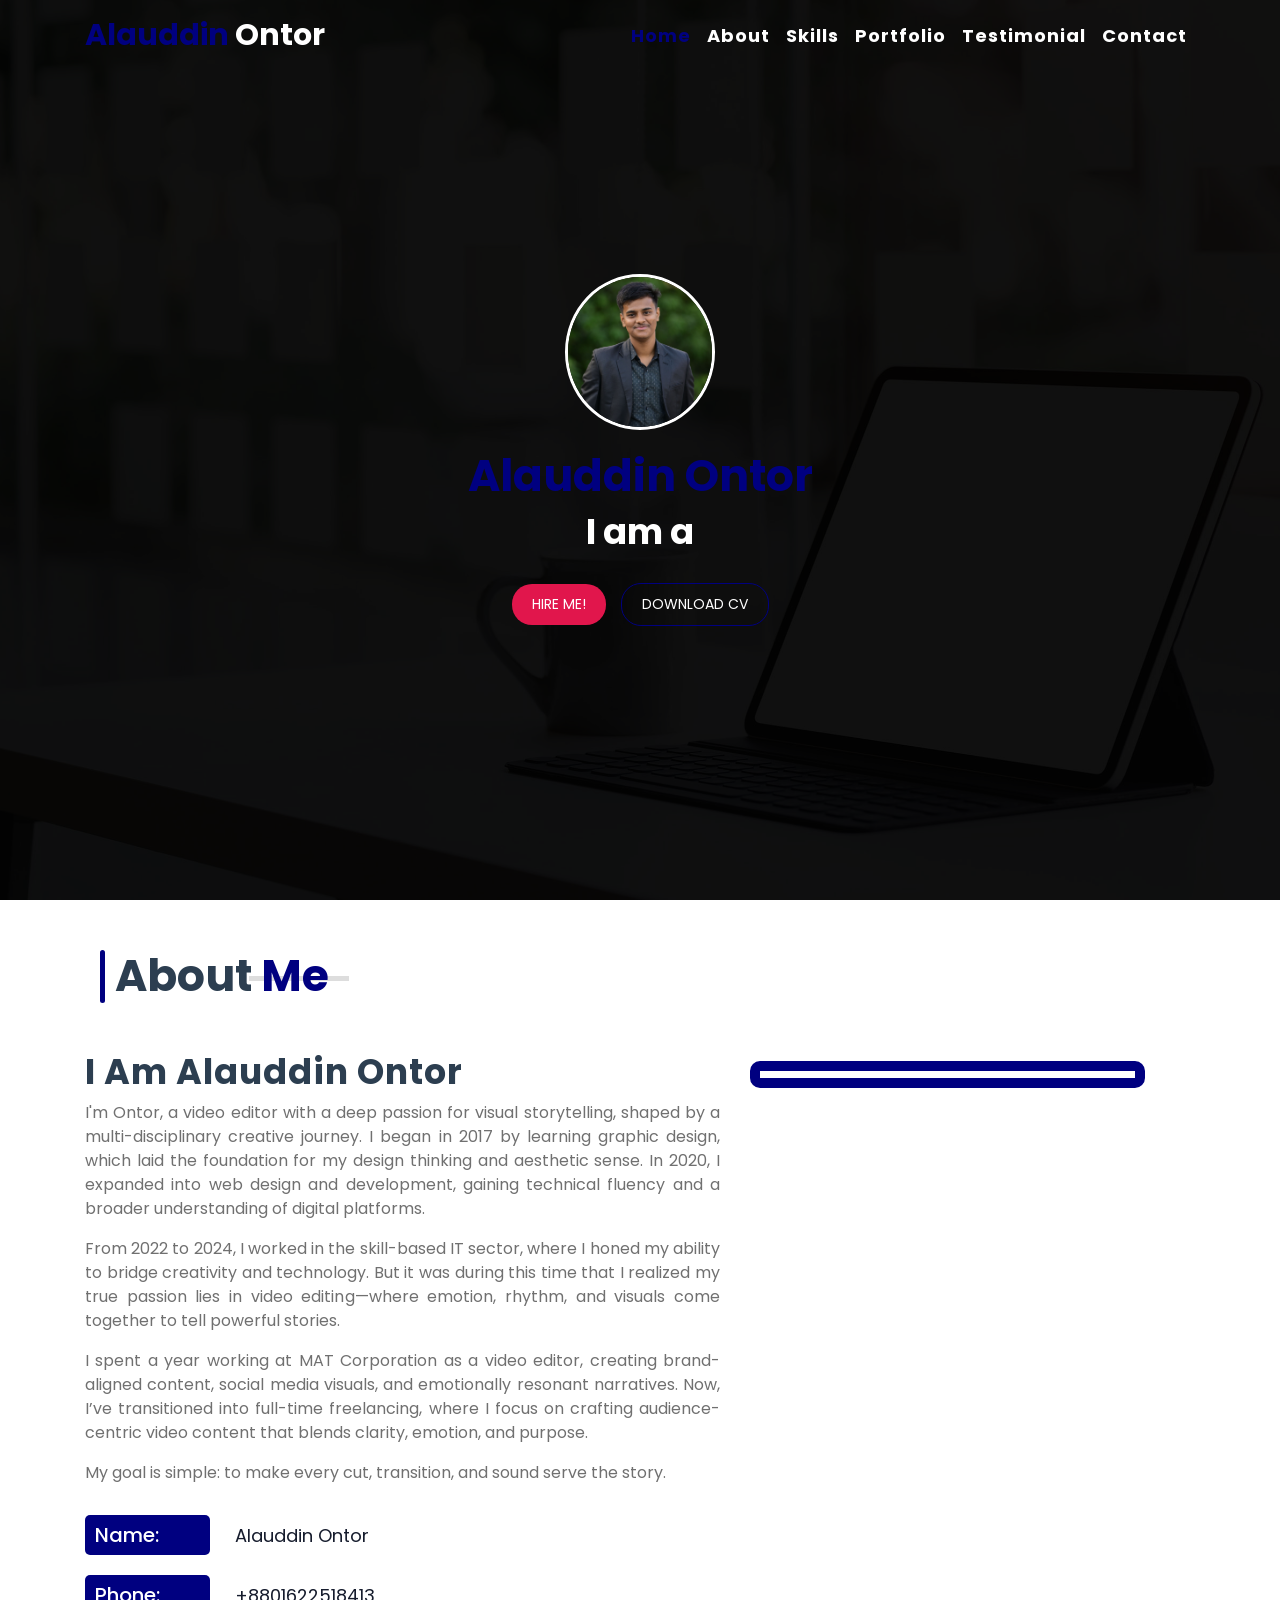
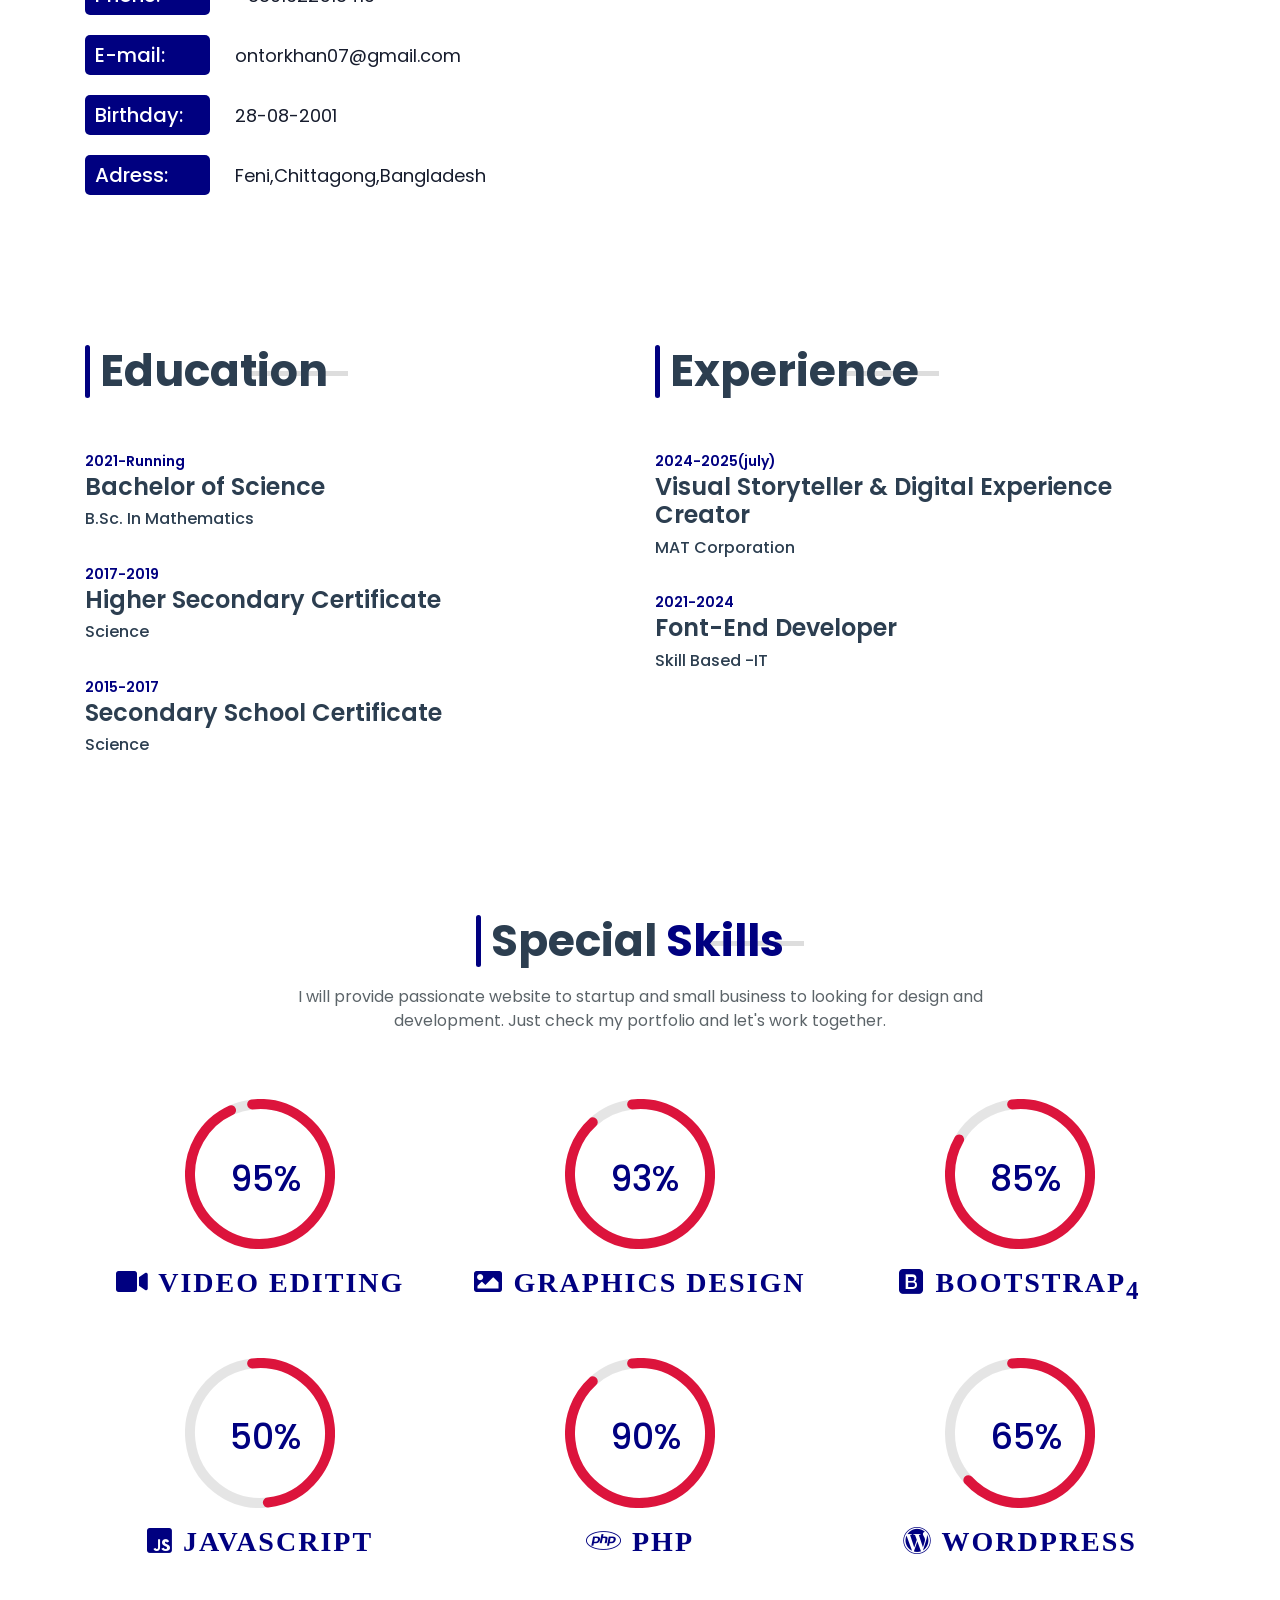
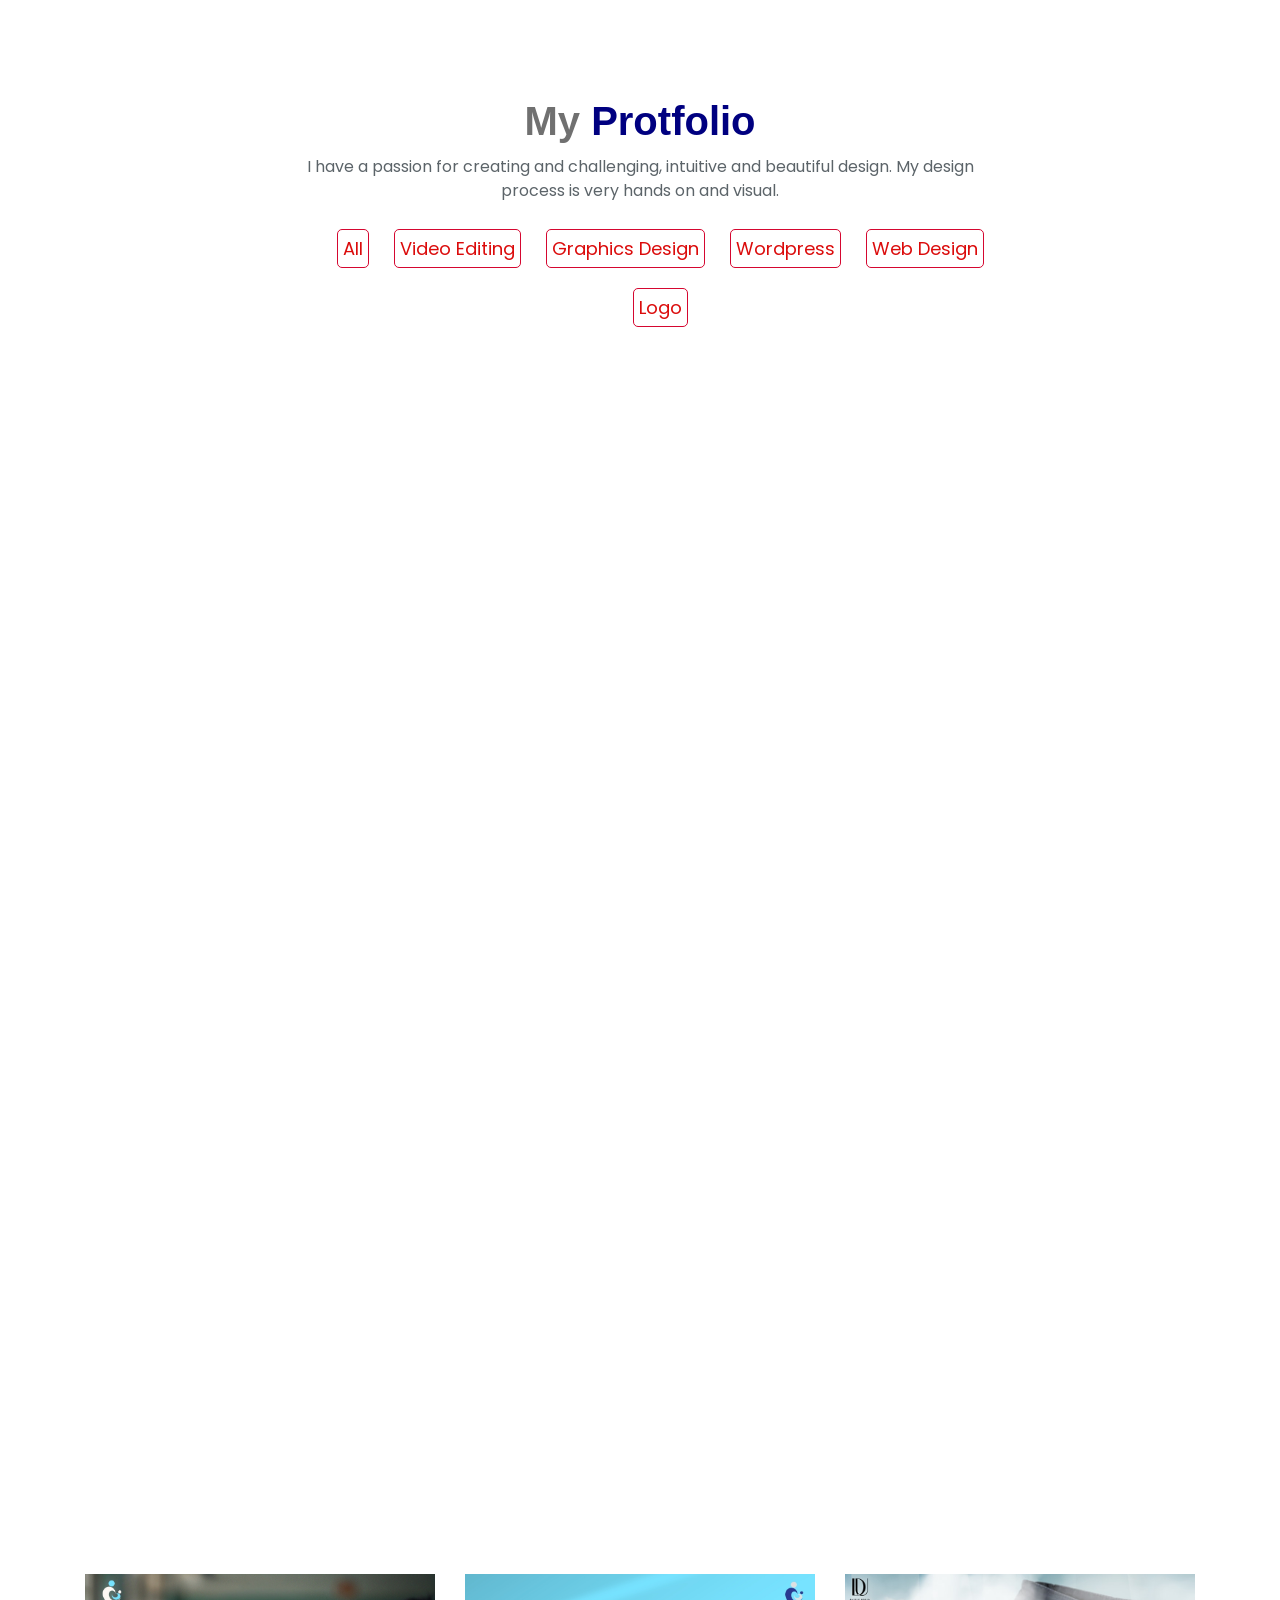
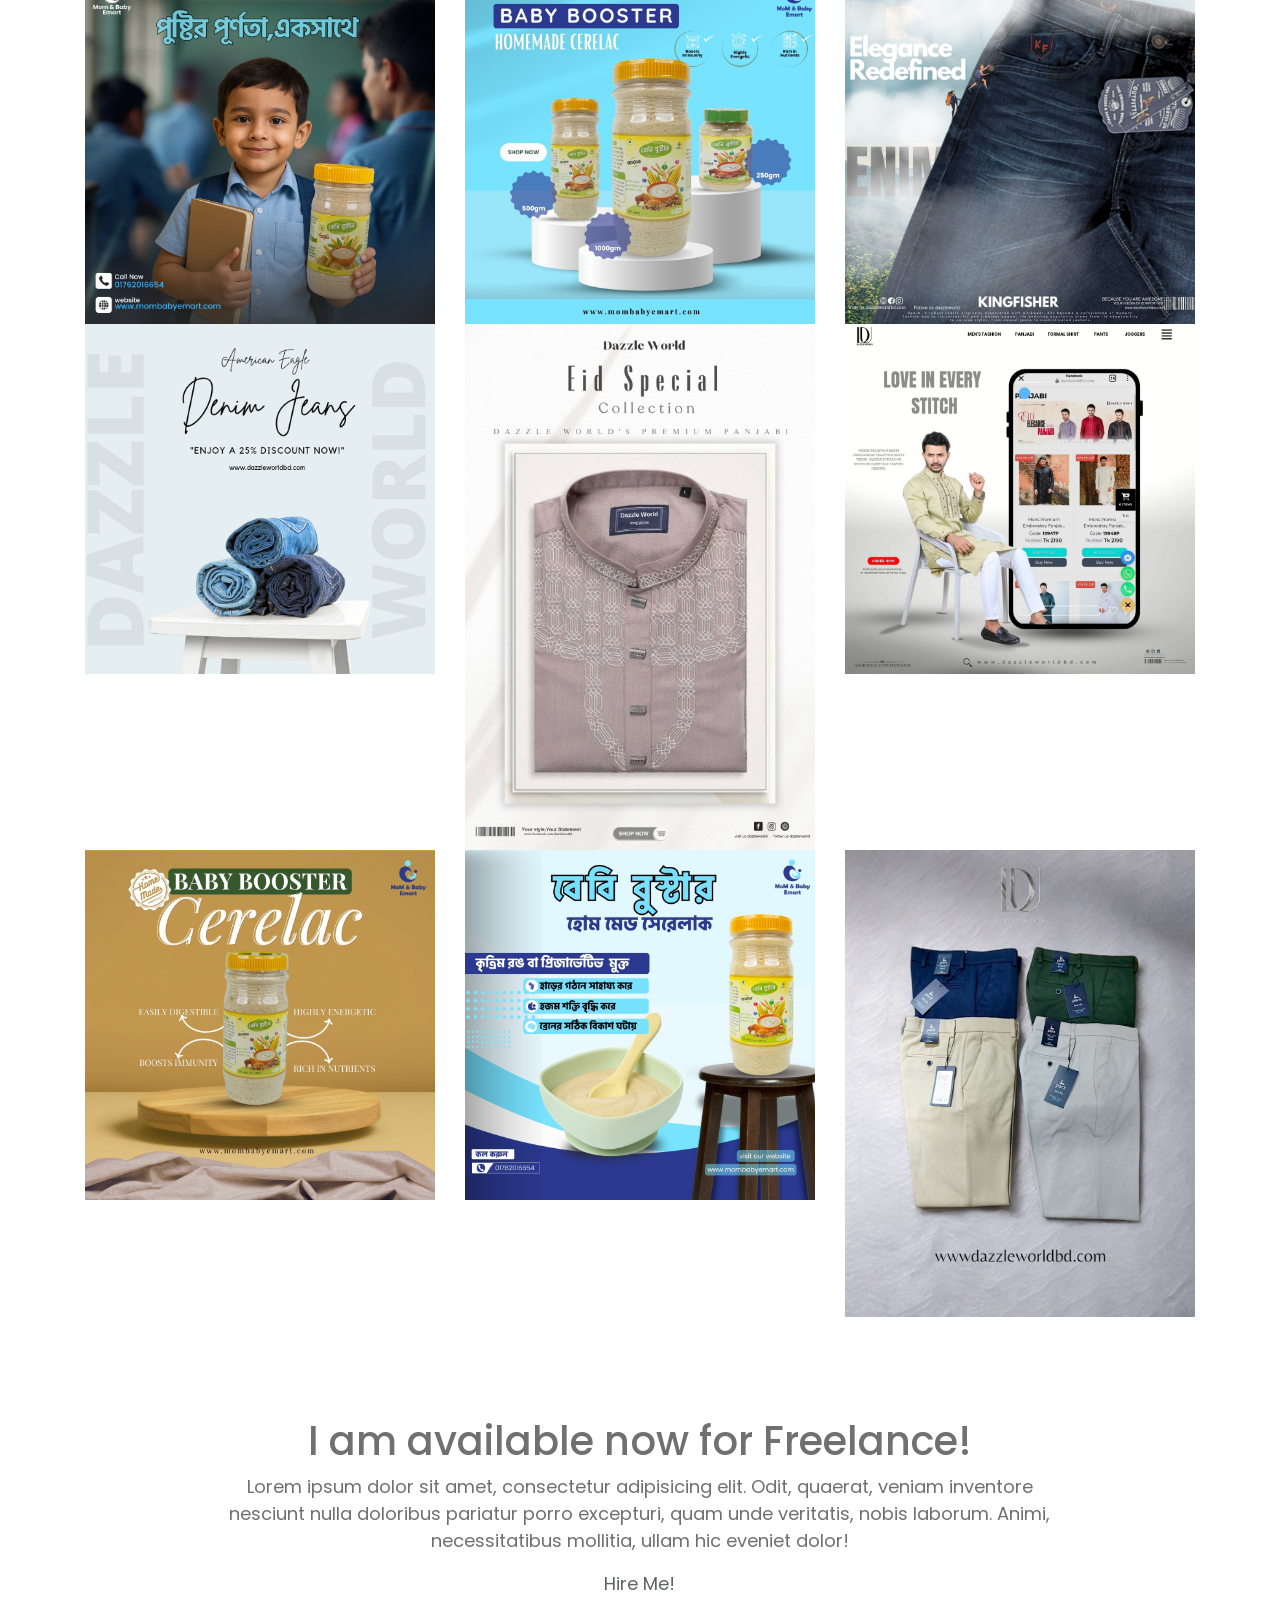
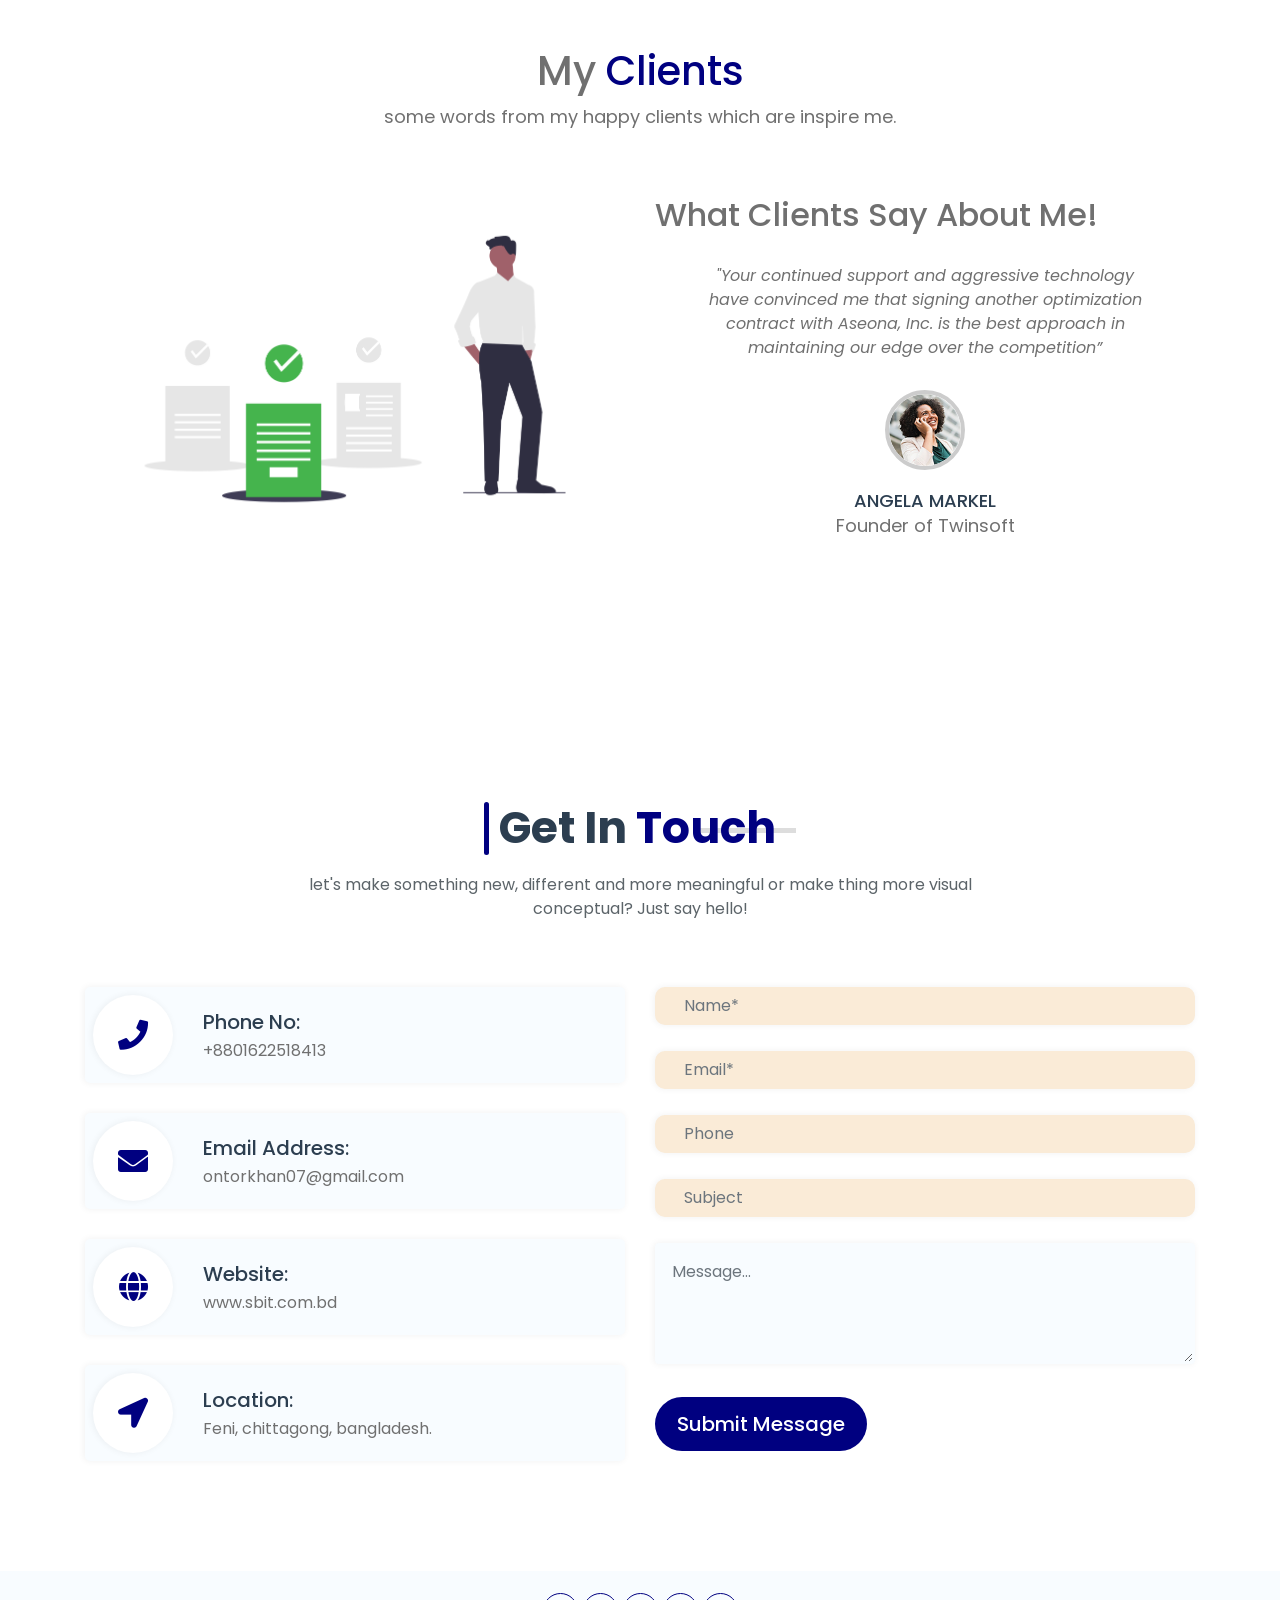
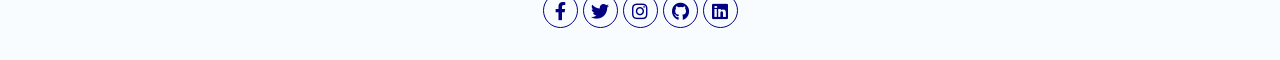
==== index.html @ 0396ec56 "first commit" ====
<!DOCTYPE html>
<html lang="en" dir="ltr">
  <head>
    <meta charset="utf-8">
    <meta name="viewport" content="width=device-width, initial-scale=1, shrink-to-fit=no">
    

  	<!-- Flaticon  css -->
  	<link rel="stylesheet" type="text/css" href="assets/css/flaticon.css">
  	<!-- Font awesome css -->
  	<link rel="stylesheet" type="text/css" href="assets/css/all.min.css">
  	<!-- magnific-popup css -->
  	<link rel="stylesheet" type="text/css" href="assets/css/magnific-popup.css">
  	<!-- owl carousel css -->
  	<link rel="stylesheet" type="text/css" href="assets/css/owl.carousel.min.css">
  	<!-- animate css -->
  	<link rel="stylesheet" type="text/css" href="assets/css/animate.css">
  	<!-- bootstrap css -->
  	<link rel="stylesheet" type="text/css" href="assets/css/bootstrap.min.css">
  	<!-- main css -->
  	<link rel="stylesheet" type="text/css" href="assets/css/style.css">
  	<!-- responsive css -->
  	<link rel="stylesheet" type="text/css" href="assets/css/responsive.css">
    <title>Alauddin ontor</title>
  </head>
  <body>
<!-- main menu start here-->
    <header class="header-areha smoothScroll" id="home">
      <div class="header-main-menu">
        <div class="site-navigation">
          <nav class="navbar fixed-top navbar-expand-lg sticky">
            <div class="container">
              <a class="navbar-brand" href="#home">
                <span>Alauddin</span> Ontor
              </a>
              <button class="navbar-toggler" type="button" data-toggle="collapse" data-target="#navbarSupportedContent">
  						<span class="fas fa-bars"></span>
  						</button>

  						<div class="collapse navbar-collapse" id="navbarSupportedContent">
  							<ul class="navbar-nav ml-auto">
  								<li class="nav-item">
  									<a class="nav-link active" href="#home">Home</a>
  								</li>
  								<li class="nav-item">
  									<a class="nav-link" href="#about">About</a>
  								</li>
  								<li class="nav-item">
  									<a class="nav-link" href="#skill">Skills</a>
  								</li>
  								<!-- <li class="nav-item">
  									<a class="nav-link" href="#service">Services</a>
  								</li> -->
  								<li class="nav-item">
  									<a class="nav-link" href="#portfolio">Portfolio</a>
  								</li>
  								<li class="nav-item">
  									<a class="nav-link" href="#testimonial">Testimonial</a>
  								</li>
  								<!-- <li class="nav-item">
  									<a class="nav-link" href="#blog">Blog</a>
  								</li> -->
  								<li class="nav-item">
  									<a class="nav-link" href="#contact">Contact</a>
  								</li>
  							</ul>
  						</div>
  					</div>
  				</nav>
  			</div>
  		</div>
      <!-- main menu end here -->
      <div class="header-bottom">
        <div class="container">
          <div class="page-intro-section">
            <div class="row align-items-center justify-content-center">
              <div class="col-lg-12 col-sm-12">
                <div class="intro-image">
                  <img src="assets/img/Picture-of-ontor.jpg" alt="Ceo_Image">
                </div>
                <div class="intro-content">
                  <h1>Alauddin Ontor</h1>
                  <h3>I am a <span class="typing"></span></h3>
                </div>
                <div class="intro-btn">
                  <a href="#section_hire_me" class="hire-me-btn">Hire Me!</a>
                  <a href="https://drive.google.com/drive/u/1/folders/1FBE73kiAtNVHUPvNNmStLc1mY0OUjpO0" class="Download-cv-btn">Download cv</a>
                </div>
              </div>
            </div>
          </div>
        </div>
      </div>
      <!--headerbottom end here-->
    </header>
    <!-- header are end here-->



    <section class="about-area smoothScroll" id="about">
      <div class="about-of-me section-padding">
        <div class="container">
          <div class="row-text-center">
            <div class="col-lg-12">
              <div class="section-title">
                <h2>About
                  <span>Me</span>
                </h2>
              </div>
            </div>
          </div>
          <div class="row">
            <div class="col-lg-7 col-sm-12">
              <div class="about-content">
                <div class="about-content-top">
                  <h1>I Am Alauddin Ontor</h1>
                  <p>I'm Ontor, a video editor with a deep passion for visual storytelling, shaped by a multi-disciplinary creative journey. I began in 2017 by learning graphic design, which laid the foundation for my design thinking and aesthetic sense. In 2020, I expanded into web design and development, gaining technical fluency and a broader understanding of digital platforms.</p>
                  <p>From 2022 to 2024, I worked in the skill-based IT sector, where I honed my ability to bridge creativity and technology. But it was during this time that I realized my true passion lies in video editing—where emotion, rhythm, and visuals come together to tell powerful stories.</p>
                  <p>I spent a year working at MAT Corporation as a video editor, creating brand-aligned content, social media visuals, and emotionally resonant narratives. Now, I’ve transitioned into full-time freelancing, where I focus on crafting audience-centric video content that blends clarity, emotion, and purpose.</p>
                  <p>My goal is simple: to make every cut, transition, and sound serve the story.</p>
                </div>
                <div class="about-content-middle">
                  <ul class="list-unstyled">
                    <li>
                      <span class="list-title">Name:</span>
                      <span>Alauddin Ontor</span>
                    </li>
                    <li>
                      <span class="list-title">Phone:</span>
                      <span>+8801622518413</span>
                    </li>
                    <li>
                      <span class="list-title">E-mail:</span>
                      <span>ontorkhan07@gmail.com</span>
                    </li>
                    <li>
                      <span class="list-title">Birthday:</span>
                      <span>28-08-2001</span>
                    </li>
                    <li>
                      <span class="list-title">Adress:</span>
                      <span>Feni,Chittagong,Bangladesh</span>
                    </li>
                    <!-- <li>
                      <span class="list-title">Religion:</span>
                      <span>Islam</span>
                    </li> -->
                  </ul>
                </div>
              </div>
            </div>
            <div class="col-lg-5 col-sm-12">
              <div class="image-of-me">
                <img src="assets/img/alauddin_ontor.jpg" class="img-fluid" alt="">
              </div>
            </div>

          </div>

        </div>
      </div>

      <div class="education-are section-padding">
        <div class="container">
          <div class="row">
            <div class="col-lg-6 col-sm-12">
              <div class="education-area">
                <div class="section-title">
                  <h2>Education</h2>
                </div>
                <div class="all-edu">
                  <div class="single-edu">
                    <span>2021-Running</span>
                    <h1>Bachelor of Science</h1>
                    <h3> B.Sc. in Mathematics</h3>
                    
                  </div>
                  <div class="single-edu">
                    <span>2017-2019</span>
                    <h1>Higher Secondary Certificate</h1>
                    <h3>Science</h3>
                    
                  </div>
                  <div class="single-edu">
                    <span>2015-2017</span>
                    <h1>Secondary School Certificate</h1>
                    <h3>Science</h3>
                    
                  </div>
                </div>
              </div>
            </div>
            <div class="col-lg-6 col-sm-12">
              <div class="experience-area">
                <div class="section-title">
                  <h2>Experience</h2>
                  
                </div>
                <div class="all-edu">
                  <div class="single-edu">
                    <span>2024-2025(july)</span>
                    <h1>Visual Storyteller & Digital Experience Creator</h1>
                    <h3>MAT Corporation</h3>
                    
                  </div>
                  <div class="single-edu">
                    <span>2021-2024</span>
                    <h1>Font-End Developer</h1>
                    <h3>Skill Based -IT</h3>
                    
                  </div>
                 
                  </div>
                </div>
              </div>
            </div>
          </div>
        </div>
      </div>

    </section>
    <!-- header area end here-->
    <section class="skill-area section-padding smoothScroll" id="skill">
      <div class="container">
        <div class="row justify-content-center text-center">
          <div class="col-lg-8 col-sm-12">
            <div class="section-title">
              <h2>Special
                <span>Skills</span>
              </h2>
              <p>I will provide passionate website to startup and small business to looking for design and development. Just check my portfolio and let's work together.</p>
            </div>
          </div>
        </div>

        <div class="skill-progress">
          <div class="row">
            <div class="col-lg-4 col-sm-g text-center">
              <div class="skills" id="circle-1" data-value="0.95" data-size="150" data-thickness="10">
                <span>95%</span>
                <h3>
                  <i class="fa fa-video"></i>
                  Video Editing
                </h3>
              </div>
            </div>
            
            <div class="col-lg-4 col-sm-g text-center">
              <div class="skills" id="circle-2" data-value="0.90" data-size="150" data-thickness="10">
                <span>93%</span>
                <h3>
                  <i class="fa fa-image"></i>
                  Graphics Design
                </h3>
              </div>
            </div>
            <div class="col-lg-4 col-sm-g text-center">
              <div class="skills" id="circle-3" data-value="0.85" data-size="150" data-thickness="10">
                <span>85%</span>
                <h3>
                  <i class="fab fa-bootstrap"></i>
                  BOOTSTRAP<sub>4</sub>
                </h3>
              </div>
            </div>
            <div class="col-lg-4 col-sm-g text-center">
              <div class="skills" id="circle-4" data-value="0.50" data-size="150" data-thickness="10">
                <span>50%</span>
                <h3>
                  <i class="fab fa-js-square"></i>
                  JAVASCRIPT
                </h3>
              </div>
            </div>
            <div class="col-lg-4 col-sm-g text-center">
              <div class="skills" id="circle-5" data-value="0.90" data-size="150" data-thickness="10">
                <span>90%</span>
                <h3>
                  <i class="fab fa-php"></i>
                  PHP
                </h3>
              </div>
            </div>
            <div class="col-lg-4 col-sm-g text-center">
              <div class="skills" id="circle-6" data-value="0.65" data-size="150" data-thickness="10">
                <span>65%</span>
                <h3>
                  <i class="fab fa-wordpress"></i>
                  WORDPRESS
                </h3>
              </div>
            </div>
          </div>
        </div>

      </div>
    </section>
    <!-- sKILLs area end here-->


    <!-- service area start here-->
    <!-- <section class="service-area section-padding smoothScroll" id="service">
      <div class="container">
        <div class="row justify-content-center text-center">
          <div class="col-lg-8 col-sm-12">
            <div class="section-title">
              <h1>Awesome
                <span>Services</span>
              </h1>
              <p>In my work I using a variety of techniques and instruments like: HTML5, CSS3, JQUERY, JAVASCRIPT, PHP, WORDPRESS, BOOTSTRAP4 Framework.I'm using the latest technologies and trends in web development.</p>
            </div>
          </div>
        </div>
        <div class="all-services">
          <div class="row">
            <div class="col-lg-4 col-md-6 col-sm-12">
              <div class="single-service text-center">
                <div class="service-no">
                  <span>01</span>
                </div>
                <div class="service-content">
                  <i class="flaticon-web"></i>
                  <h3>Web Design</h3>
                  <p>Lorem ipsum dolor sit amet, nulla repellat esse aspernatur nisi quo laborum autem.</p>
                </div>
              </div>
            </div>
            <div class="col-lg-4 col-md-6 col-sm-12">
              <div class="single-service text-center">
                <div class="service-no">
                  <span>02</span>
                </div>
                <div class="service-content">
                  <i class="flaticon-computer"></i>
                  <h3>Web Development</h3>
                  <p>Lorem ipsum dolor sit amet, nulla repellat esse aspernatur nisi quo laborum autem.</p>
                </div>
              </div>
            </div>
            <div class="col-lg-4 col-md-6 col-sm-12">
              <div class="single-service text-center">
                <div class="service-no">
                  <span>03</span>
                </div>
                <div class="service-content">
                  <i class="flaticon-responsive-design"></i>
                  <h3>Responsive Design</h3>
                  <p>Lorem ipsum dolor sit amet, nulla repellat esse aspernatur nisi quo laborum autem.</p>
                </div>
              </div>
            </div>
            <div class="col-lg-4 col-md-6 col-sm-12">
              <div class="single-service text-center">
                <div class="service-no">
                  <span>04</span>
                </div>
                <div class="service-content">
                  <i class="fab fa-wordpress"></i>
                  <h3>WP Developement</h3>
                  <p>Lorem ipsum dolor sit amet, nulla repellat esse aspernatur nisi quo laborum autem.</p>
                </div>
              </div>
            </div>
            <div class="col-lg-4 col-md-6 col-sm-12">
              <div class="single-service text-center">
                <div class="service-no">
                  <span>05</span>
                </div>
                <div class="service-content">
                  <i class="fab fa-wordpress"></i>
                  <h3>WP Customization</h3>
                  <p>Lorem ipsum dolor sit amet, nulla repellat esse aspernatur nisi quo laborum autem.</p>
                </div>
              </div>
            </div>
            <div class="col-lg-4 col-md-6 col-sm-12">
              <div class="single-service text-center">
                <div class="service-no">
                  <span>06</span>
                </div>
                <div class="service-content">
                  <i class="far fa-clock"></i>
                  <h3>24/7 Support</h3>
                  <p>Lorem ipsum dolor sit amet, nulla repellat esse aspernatur nisi quo laborum autem.</p>
                </div>
              </div>
            </div>
          </div>
        </div>
      </div>
    </section> -->

    <!--service area end here-->

    <!--myprotfolio start here-->
    <section class="protfolio-area section-padding smoothScroll" id="portfolio">
      <div class="container">
        <div class="row justify-content-center text-center">
          <div class="col-lg-8">
            <div class="section-title">
              <h1>My <span>Protfolio</span></h1>
              <p>I have a passion for creating and challenging, intuitive and beautiful design. My design process is very hands on and visual.</p>
            </div>
          </div>
        </div>
        <div class="row justify-content-center text-center">
          <div class="col-lg-8 col-sm-12">
            <ul>
              <li>
                <a href="#all">All</a>
              </li>
              <li>
                <a href="#blog1">Video Editing</a>
              </li>
              <li>
                <a href="#blog2">Graphics Design</a>
              </li>
              <li>
                <a href="#blog3">Wordpress</a>
              </li>
              <li>
                <a href="#blog4">Web Design</a>
              </li>
              <li>
                <a href="#blog5">Logo</a>
              </li>
            </ul>
          </div>
        </div>
        <div class="row" id="all">
          <div class="col-lg-4 col-md-6 col-sm-12">
            <div class="box-image">
              <iframe width="350" height="400" src="https://www.youtube.com/embed/coGuw1bafJI?si=AI2rqOLJfCjEYv6f" title="YouTube video player" frameborder="0" allow="accelerometer; autoplay; clipboard-write; encrypted-media; gyroscope; picture-in-picture; web-share" referrerpolicy="strict-origin-when-cross-origin" allowfullscreen id="blog1"></iframe>
            </div>
          </div>
          <div class="col-lg-4 col-md-6 col-sm-12">
            <div class="box-image">
              <iframe width="350" height="400" src="https://www.youtube.com/embed/HfaCOOPr70k?si=51cBapaJ5YQy3PLG" title="YouTube video player" frameborder="0" allow="accelerometer; autoplay; clipboard-write; encrypted-media; gyroscope; picture-in-picture; web-share" referrerpolicy="strict-origin-when-cross-origin" allowfullscreen id="blog1"></iframe>
            </div>
          </div>
          <div class="col-lg-4 col-md-6 col-sm-12">
            <div class="box-image">
              <iframe width="350" height="400" src="https://www.youtube.com/embed/9-_rS9o8etQ?si=x25WWMIJG9Y4ZEG5" title="YouTube video player" frameborder="0" allow="accelerometer; autoplay; clipboard-write; encrypted-media; gyroscope; picture-in-picture; web-share" referrerpolicy="strict-origin-when-cross-origin" allowfullscreen id="blog1"></iframe>
            </div>
          </div>
          <div class="col-lg-4 col-md-6 col-sm-12">
            <div class="box-image">
              <iframe width="350" height="400" src="https://www.youtube.com/embed/RtFrsVGMZBc?si=A305_X2zOYTXbFOH" title="YouTube video player" frameborder="0" allow="accelerometer; autoplay; clipboard-write; encrypted-media; gyroscope; picture-in-picture; web-share" referrerpolicy="strict-origin-when-cross-origin" allowfullscreen id="blog1"></iframe>
            </div>
          </div>
          <div class="col-lg-4 col-md-6 col-sm-12">
            <div class="box-image">
              <iframe width="350" height="400" src="https://www.youtube.com/embed/KUaJqNoiKLM?si=d_SDP_kxH9q1xWQw" title="YouTube video player" frameborder="0" allow="accelerometer; autoplay; clipboard-write; encrypted-media; gyroscope; picture-in-picture; web-share" referrerpolicy="strict-origin-when-cross-origin" allowfullscreen id="blog1"></iframe>
            </div>
          </div>
          <div class="col-lg-4 col-md-6 col-sm-12">
            <div class="box-image">
              <iframe width="350" height="400" src="https://www.youtube.com/embed/TvEDsQxHJZk?si=t57mfCZ5g9Kdr8At" title="YouTube video player" frameborder="0" allow="accelerometer; autoplay; clipboard-write; encrypted-media; gyroscope; picture-in-picture; web-share" referrerpolicy="strict-origin-when-cross-origin" allowfullscreen id="blog1"></iframe>
            </div>
          </div>
          <div class="col-lg-4 col-md-6 col-sm-12">
            <div class="box-image">
              <iframe width="350" height="400" src="https://www.youtube.com/embed/zxHQKcVrTYE?si=uOVVReUshv5R-_X3" title="YouTube video player" frameborder="0" allow="accelerometer; autoplay; clipboard-write; encrypted-media; gyroscope; picture-in-picture; web-share" referrerpolicy="strict-origin-when-cross-origin" allowfullscreen id="blog1"></iframe>
            </div>
          </div>
          <div class="col-lg-4 col-md-6 col-sm-12">
            <div class="box-image">
              <iframe width="350" height="400" src="https://www.youtube.com/embed/iiCy_FM5v-Q?si=S95FOdeWxHEFrNce" title="YouTube video player" frameborder="0" allow="accelerometer; autoplay; clipboard-write; encrypted-media; gyroscope; picture-in-picture; web-share" referrerpolicy="strict-origin-when-cross-origin" allowfullscreen id="blog1"></iframe>
            </div>
          </div>
          <div class="col-lg-4 col-md-6 col-sm-12">
            <div class="box-image">
              <iframe width="350" height="400" src="https://www.youtube.com/embed/_CCIQSsQX-4?si=G-Vcpe_HcOrC7YrK" title="YouTube video player" frameborder="0" allow="accelerometer; autoplay; clipboard-write; encrypted-media; gyroscope; picture-in-picture; web-share" referrerpolicy="strict-origin-when-cross-origin" allowfullscreen id="blog1"></iframe>
            </div>
          </div>
          <div class="col-lg-4 col-md-6 col-sm-12">
            <div class="box-image">
              <img src="assets/img/2.jpg" alt="" class="img-fluid" id="blog2" height="400" width="400">
            </div>
          </div>
            <div class="col-lg-4 col-md-6 col-sm-12">
            <div class="box-image">
              <img src="assets/img/2 (1).jpg" alt="" class="img-fluid" id="blog2" height="400" width="400">
            </div>
          </div>
          <div class="col-lg-4 col-md-6 col-sm-12">
            <div class="box-image">
              <img src="assets/img/1 (2).jpg" alt="" class="img-fluid" id="blog2" height="400" width="400">
            </div>
          </div>
          <div class="col-lg-4 col-md-6 col-sm-12">
            <div class="box-image">
              <img src="assets/img/1 (3).jpg" alt="" class="img-fluid" id="blog2" height="400" width="400">
            </div>
          </div>
          <div class="col-lg-4 col-md-6 col-sm-12">
            <div class="box-image">
              <img src="assets/img/1 (5).jpg" alt="" class="img-fluid" id="blog2" height="400" width="400">
            </div>
          </div>
          <div class="col-lg-4 col-md-6 col-sm-12">
            <div class="box-image">
              <img src="assets/img/1 (6).jpg" alt="" class="img-fluid" id="blog2" height="400" width="400">
            </div>
          </div>
            <div class="col-lg-4 col-md-6 col-sm-12">
            <div class="box-image">
              <img src="assets/img/2 (2).jpg" alt="" class="img-fluid" id="blog2" height="400" width="400">
            </div>
          </div>
            <div class="col-lg-4 col-md-6 col-sm-12">
            <div class="box-image">
              <img src="assets/img/2 (3).jpg" alt="" class="img-fluid" id="blog2" height="400" width="400">
            </div>
          </div>
          <div class="col-lg-4 col-md-6 col-sm-12">
            <div class="box-image">
              <img src="assets/img/1 (1).jpg" alt="" class="img-fluid" id="blog2" height="400" width="400">
            </div>
          </div>
        
        </div>
        </div>
      </div>
    </section>

  	<!-- portfolio area end here -->

  	<!-- hire me area start here -->
    <section class="hireme-area padding-section smoothScroll" id="hireme">
      <div class="contianer">
        <div class="row justify-content-center text-center">
          <div class="col-lg-8">
            <div class="section-content">
              <h1>I am available now for Freelance!</h1>
              <p>Lorem ipsum dolor sit amet, consectetur adipisicing elit. Odit, quaerat, veniam inventore nesciunt nulla doloribus pariatur porro excepturi, quam unde veritatis, nobis laborum. Animi, necessitatibus mollitia, ullam hic eveniet dolor!</p>
              <a href="mailto:tanimchy417@gmail.com" class="hire-me-btn">Hire Me!</a>
            </div>
          </div>
        </div>
      </div>
    </section>
    <!-- hire me area end here-->

    <!-- client are start here-->

    <section class="client-area section-padding smoothScroll" id="testimonial">
      <div class="container">
        <div class="row justify-content-center text-center">
          <div class="section-tilte">
            <h1>My <span>Clients</span></h1>
            <p>some words from my happy clients which are inspire me.</p>
          </div>
        </div>
        <div class="client-review-content">
          <div class="row">
            <div class="col-lg-6 col-sm-12">
              <div class="client-left-img">
                <img src="assets/img/undraw_reviewed_docs_neeb.png" alt="" class="img-fluid">
              </div>
            </div>
            <div class="col-lg-6 col-sm-12">
              <div class="client-review-area">
                <div class="client-heading">
                  <h2>What Clients Say About Me!</h2>
                </div>



                <div class="client-reviews-carousel owl-carousel">
                  <div class="single-review">
                  <div class="review-top">
                    <p>"Your continued support and aggressive technology have convinced me that signing another optimization contract with Aseona, Inc. is the best approach in maintaining our edge over the competition”</p>
                  </div>
                  <div class="review-bottom">
                    <div class="client-img">
                      <img src="assets/img/member1.png" alt="" class="img-fluid">
                    </div>
                    <div class="client-name">
                      <h3>Jhotahon Doe</h3>
                      <p>Founder of SBIT</p>
                    </div>
                  </div>
                </div>


                <div class="single-review">
                <div class="review-top">
                  <p>"Your continued support and aggressive technology have convinced me that signing another optimization contract with Aseona, Inc. is the best approach in maintaining our edge over the competition”</p>
                </div>
                <div class="review-bottom">
                  <div class="client-img">
                    <img src="assets/img/member2.png" alt="" class="img-fluid">
                  </div>
                  <div class="client-name">
                    <h3>Angela Markel</h3>
                    <p>Founder of Twinsoft</p>
                  </div>
                </div>
              </div>



              <div class="single-review">
              <div class="review-top">
                <p>"Your continued support and aggressive technology have convinced me that signing another optimization contract with Aseona, Inc. is the best approach in maintaining our edge over the competition”</p>
              </div>
              <div class="review-bottom">
                <div class="client-img">
                  <img src="assets/img/member3.png" alt="" class="img-fluid">
                </div>
                <div class="client-name">
                  <h3>Fabian Cool</h3>
                  <p>Founder of DZB</p>
                </div>
              </div>
            </div>
                </div>
              </div>
            </div>
          </div>
        </div>
      </div>
    </section>

    <!-- clent area end heree-->


    <!--latestblog start here-->


    <!-- <section class="blog-area section-padding smoothScroll" id="blog">
      <div class="container">
        <div class="row justify-content-center text-center">
          <div class="section-title">
            <h1>Latest<span>Blog</span></h1>
          </div>
        </div>
        <div class="row">
          <div class="col-lg-4 col-sm-12">
            <div class="blog-img">
              <div class="single-blog">
                <img src="assets/img/blog-7.jpg" alt="" class="img-fluid">
                <div class="blog-content">
                  <a href="#">
                    <span>Branding</span>
                  </a>
                  <a href="#">
                    <h3>Our Home Entertainment Has Evolved Significantly</h3>
                  </a>
                  <div class="new-date">
                    <a href="#">
                      28 Jan, 2018
                    </a>
                  </div>
                </div>
              </div>
            </div>
          </div>


          <div class="col-lg-4 col-sm-12">
            <div class="blog-img">
              <div class="single-blog">
                <img src="assets/img/blog-8.jpg" alt="" class="img-fluid">
                <div class="blog-content">
                  <a href="#">
                    <span>Travelling</span>
                  </a>
                  <a href="#">
                    <h3>The Best 20 Beautiful Natural Place In Bangladesh</h3>
                  </a>
                  <div class="new-date">
                    <a href="#">
                    10 Feb, 2020
                    </a>
                  </div>
                </div>
              </div>
            </div>
          </div>


          <div class="col-lg-4 col-sm-12">
            <div class="blog-img">
              <div class="single-blog">
                <img src="assets/img/blog-8.jpg" alt="" class="img-fluid">
                <div class="blog-content">
                  <a href="#">
                    <span>Photography</span>
                  </a>
                  <a href="#">
                    <h3>The Best 20 Beautiful Natural Place In Bangladesh</h3>
                  </a>
                  <div class="new-date">
                    <a href="#">
                    10 Feb, 2020
                    </a>
                  </div>
                </div>
              </div>
            </div>
          </div>




        </div>
      </div>
    </section> -->

    <!-- latest blog end here-->


    <footer class="footer-area">
      <div class="contact-area section-padding smoothScroll" id="contact">
        <div class="container">
          <div class="row justify-content-center text-center">
            <div class="col-lg-8">
              <div class="section-title">
                <h2>
                  get in
                  <span>touch</span>
                </h2>
                <p class="text-center">let's make something new, different and more meaningful or make thing more visual conceptual? Just say hello!</p>
              </div>
            </div>
          </div>
          <div class="row">
            <div class="col-lg-6 col-sm-12">
              <div class="addresses-area">
                <div class="single-address">
                  <div class="single-address-left">
                    <p><i class="fas fa-phone"></i></p>
                  </div>
                  <div class="single-address-right">
                    <h4>Phone No:</h4>
                    <p>+8801622518413</p>
                  </div>
                </div>
                <div class="single-address">
                  <div class="single-address-left">
                    <p><i class="fas fa-envelope"></i></p>
                  </div>
                  <div class="single-address-right">
                    <h4>email address:</h4>
                    <p>ontorkhan07@gmail.com</p>
                  </div>
                </div>
                <div class="single-address">
                  <div class="single-address-left">
                    <p><i class="fas fa-globe"></i></p>
                  </div>
                  <div class="single-address-right">
                    <h4>website:</h4>
                    <p>www.sbit.com.bd</p>
                  </div>
                </div>
                <div class="single-address">
                  <div class="single-address-left">
                    <p><i class="fas fa-location-arrow"></i></p>
                  </div>
                  <div class="single-address-right">
                    <h4>location:</h4>
                    <p>Feni, chittagong, bangladesh.</p>
                  </div>
                </div>
              </div>
            </div>
            <div class="col-lg-6 col-sm-12">
              <div class="contact-area">
                <form>
                  <div class="form-group">
                    <input type="text" class="form-control" placeholder="Name*">
                  </div>
                  <div class="form-group">
                    <input type="email" class="form-control" placeholder="Email*">
                  </div>
                  <div class="form-group">
                    <input type="text" class="form-control" placeholder="Phone">
                  </div>
                  <div class="form-group">
                    <input type="text" class="form-control" placeholder="Subject">
                  </div>
                  <div class="form-group">
                    <textarea class="form-control" cols="3" rows="3" placeholder="Message..."></textarea>
                  </div>
                  <button type="submit" class="contact-btn">Submit Message</button>
                </form>
              </div>
            </div>
          </div>
        </div>
      </div>
      <!-- contact area end here -->
      <div class="copyright-area">
        <div class="container">
          <div class="row justify-content-center text-center">
            <div class="col-lg-6 col-sm-6">
              <div class="footer-social-links">
                <a href="https://www.facebook.com/Ontorkhan07/"><i class="fab fa-facebook-f"></i></a>
                <a href="#"><i class="fab fa-twitter"></i></a>
                <a href="https://www.instagram.com/ontor7"><i class="fab fa-instagram"></i></a>
                <a href="https://github.com/ontor07"><i class="fab fa-github"></i></a>
                <a href="#"><i class="fab fa-linkedin"></i></a>
              </div>
              <!-- <div class="copyright-content">
                <p>2020 &copy;Polash. Design by Nazmul Polash.</p>
              </div> -->
            </div>
          </div>
        </div>
      </div>
    </footer>
    <!-- footer area end here -->


    <!-- jQuery first, then Popper.js, then Bootstrap JS -->
  	<script src="assets/js/jquery-3.4.1.min.js"></script>
  	<script src="assets/js/popper.min.js"></script>
  	<script src="assets/js/bootstrap.min.js"></script>
  	<!-- navbar fixed js -->
  	<script src="assets/js/navbar-fixed.js"></script>
  	<!-- progress bar easy pie chart js -->
  	<script src="assets/js/circle-progress.min.js"></script>
  	<!-- owl carousel js -->
  	<script src="assets/js/owl.carousel.min.js"></script>
  	<!-- Masonry js -->
  	<script src="assets/js/isotope.js"></script>
  	<script src="assets/js/jquery.magnific-popup.min.js"></script>
  	<script src="assets/js/magnific.init.js"></script>
  	<script src="assets/js/portfolio-filter.js"></script>
  	<!-- wow js -->
  	<script src="assets/js/wow.min.js"></script>
    <script src="https://cdnjs.cloudflare.com/ajax/libs/typed.js/2.0.11/typed.min.js"></script>


  	<!-- main js -->
  	<script src="assets/js/active.js"></script>

  </body>
</html>
---- assets/css/style.css ----
@import url('https://fonts.googleapis.com/css?family=Poppins:400,500,600,700&display=swap');


body {
	font-family: 'Poppins', sans-serif;
	font-weight: 400;
	color: #707070;
	font-size: 18px;
}

a {
	color: #5c6469;
}

a:hover {
	text-decoration: none;
}

.section-title h2 {
    color: #2C3E50;
    font-size: 44px;
    font-family: 'Poppins', sans-serif;
    font-weight: 700;
    text-transform: capitalize;
    position: relative;
    z-index: 1;
    padding-left: 15px;
    padding-right: 20px;
    display: inline-block;
}

.section-title h2 span {
    color: #000080;
}

.section-title h2::before {
	content: "";
	position: absolute;
	height: 100%;
	width: 5px;
	border-radius: 10px;
	background-color: #000080;
	left: 0;
	top: 0;
	z-index: -1;
}

.section-title h2::after {
	content: "";
	position: absolute;
	width: 100px;
	height: 5px;
	background-color: #ddd;
	right: 0;
	top: 50%;
	z-index: -1;
}

.section-title p {
    margin-top: 10px;
    color: #5c6469;
    font-size: 16px;
    text-align: justify;
}

.section-padding {
    padding: 50px 0 80px;
}
/* main page css start here */

a.navbar-brand {
    font-family: 'Poppins', sans-serif;
    font-weight: 700;
    text-transform: capitalize;
    font-size: 30px;
    color: #fff !important;
}

a.navbar-brand span {
    color: #000080;
}

.navbar-nav li a {
    color: #fff !important;
    text-transform: capitalize;
    font-weight: 700;
    font-family: 'Poppins', sans-serif;
    font-size: 18px;
    transition: 0.3s;
    letter-spacing: 1px;
}

.navbar-nav li a.active, .navbar-nav li:hover a {
	color: #000080 !important;
}

.navbar.sticky.scroll-header {
    background: #ffffff;
    box-shadow: -1px 0px 10px 3px #0000000f;
    max-width: 100%;
    height: 85px;
}

.navbar.sticky.scroll-header {
    animation: fadeIn;
    animation-duration: 1s;
}

.navbar.sticky.scroll-header .navbar-brand {
    color: #2C3E50 !important;
}

.navbar.sticky.scroll-header ul.navbar-nav li a {
    color: #2C3E50 !important;
}

.navbar.sticky.scroll-header ul.navbar-nav li a.active, .navbar.sticky.scroll-header ul.navbar-nav li:hover a {
    color: #000080 !important;
}
/*
.social-links a {
    font-size: 11px;
    border: 1px solid #ffffffb5;
    color: #000080;
    display: inline-block;
    height: 30px;
    width: 30px;
    line-height: 30px;
    text-align: center;
    border-radius: 50px;
    margin-right: 5px;
	transition: 0.3s;
}

.social-links a:last-of-type {
    margin-right: 0;
}

.social-links a:hover {
    background-color: #000080;
    color: #fff;
    transform: scale(1.5);
    border: 1px solid transparent;
} */
/* main menu end here */

.header-bottom .row {
    height: 100vh;
}

.header-bottom {
    background-image: url(../img/hero-bg2.jpg);
    background-size: cover;
    background-repeat: no-repeat;
    position: relative;
    z-index: 1;
    background-position: center center;
    background-attachment: fixed;
}

.header-bottom::after {
    content: "";
    position: absolute;
    width: 100%;
    height: 100%;
    background-color: rgba(0,0,0,0.8);
    top: 0;
    left: 0;
    z-index: -1;
}

.page-intro-section {
    display: flex;
    flex-direction: row;
    justify-content: center;
    text-align: center;
}

.intro-image img {
    max-width: 150px;
    border-radius: 100%;
    border: 3px solid #fff;
}

.intro-content h1 {
    font-size: 44px;
    color: #000080;
    font-weight: 700;
    margin-top: 20px;
    font-family: 'Poppins', sans-serif;
    text-transform: capitalize;
}

.intro-content h3 {
    color: #fff;
    font-family: 'Poppins', sans-serif;
    font-size: 35px;
    font-weight: 700;
}

/* .intro-content h3 span {
    color: #fff;
    background-color: #000080;
    padding: 0 5px;
} */

.intro-btn .hire-me-btn {
    text-transform: uppercase;
    color: #fff;
    background-color: #e1164c;
    padding: 10px 20px;
    display: inline-block;
    border-radius: 20px;
    font-size: 14px;
    margin-right: 10px;
    transition: 0.3s;
}


.intro-btn .hire-me-btn:hover {
    background-color: #000080;
}

.intro-btn .Download-cv-btn {
    border: 1px solid #000080;
    color: #fff;
    padding: 10px 20px;
    display: inline-block;
    font-size: 14px;
    text-transform: uppercase;
    border-radius: 20px;
    transition: 0.3s;
}

.intro-btn .Download-cv-btn:hover {
    background-color: #000080;
}

.intro-btn {
    margin-top: 30px;
}
/* header area end here */

.about-content {
    margin-top: 40px;
}

.about-content-top h1 {
    font-family: 'Poppins', sans-serif;
    font-weight: 700;
    text-transform: capitalize;
    letter-spacing: 1px;
    font-size: 35px;
    color: #2C3E50;
}

.about-content-top p {
    font-size: 16px;
    text-align: justify;
}

.about-content-top {
    margin-bottom: 30px;
}

.about-content-middle .list-title {
    width: 125px;
    display: inline-block;
    font-size: 20px;
    color: #fff;
    background-color: #000080;
    padding: 5px 10px;
    border-radius: 5px;
    margin-right: 20px;
    font-weight: 500;
}

.about-content-middle ul li {
    margin-bottom: 20px;
}

.about-content-middle ul li span:last-of-type {
    color: #161c2d;
}

.image-of-me img {
    max-width: 400px;
    margin-left: 60px;
    border-radius: 0 10px 10px 0;
}

.image-of-me {
    max-width: 400px;
    margin-top: 50px;
    position: relative;
    z-index: 1;
}

.image-of-me::after {
    content: "";
    position: absolute;
    left: 0;
    top: 0;
    bottom: 0;
    right: 5px;
    border: 10px solid #000080;
    border-radius: 10px;
    z-index: -1;
}
/* about me area end here */

.about-of-edu {
    background-color: #F8FCFF;
}

.all-edu {
    margin-top: 40px;
}

.single-edu {
    margin-bottom: 30px;
}

.single-edu span {
    font-size: 14px;
    color: #000080;
    font-weight: 600;
}

.single-edu h1 {
    color: #2C3E50;
    font-size: 24px;
    font-weight: 600;
}

.single-edu h3 {
    font-size: 16px;
    color: #2C3E50;
    font-weight: 500;
    text-transform: capitalize;
}

.single-edu p {
    font-size: 16px;
    margin-top: 10px;
}

.all-experience {
    margin-top: 40px;
}

.single-experience {
    margin-bottom: 30px;
}

.single-experience span {
    font-size: 14px;
    color: #000080;
    font-weight: 600;
}

.single-experience h1 {
    color: #2C3E50;
    font-size: 24px;
    font-weight: 600;
}

.single-experience h3 {
    font-size: 16px;
    color: #2C3E50;
    font-weight: 500;
    text-transform: capitalize;
}

.single-experience p {
    font-size: 16px;
    margin-top: 10px;
}
/* education and experience area end here */

/* about area end here */

.skill-progress .skills {
    margin-top: 50px;
}

.skills canvas {
    position: relative;
    z-index: 1;
}

.skills span {
    position: absolute;
    top: 40%;
    left: 42%;
    font-size: 35px;
    color: #000080;
    font-weight: 500;
}

.skills h3 i {
    color: #000080;
}

.skills h3 {
    color:#000080;
    font-weight: 600;
    text-transform: uppercase;
    font-family: 'popnis', serif;
    margin-top: 10px;
    letter-spacing: 2px;
}
.skills h3 sub {
    font-size: 25px
}
/* skills area end here */

.services-area {
    background-color: #F8FCFF;
}

.single-service {
    margin-top: 30px;
    background-color: #fff;
    padding: 40px;
    position: relative;
    z-index: 1;
    overflow: hidden;
    transition: 0.3s;
    border-radius: 5px;
    cursor: pointer;
}

.service-no {
    background-color: #000080;
    display: inline-block;
    position: absolute;
    left: -50px;
    top: -70px;
    transform: rotate(322deg);
    width: 120px;
    height: 100px;
    z-index: -1;
}

.service-no span {
    position: absolute;
    bottom: -4px;
    right: 61px;
    font-size: 25px;
    color: #fff;
    font-weight: 700;
}

.service-content i {
    color: #000080;
    font-size: 40px;
    margin-bottom: 15px;
}

.service-content h3 {
    font-weight: 600;
    color: #2C3E50;
    text-transform: capitalize;
    font-size: 22px;
}

.service-content p {
    font-size: 16px;
}

.single-service:hover {
    box-shadow: -1px 0px 10px 3px #0000000f;
}
/* services area end here */

.portfolio-gallery {
    margin-top: 50px;
}

.container-filter li a {
    display: block;
    font-size: 14px;
    letter-spacing: 1px;
    cursor: pointer;
    line-height: 30px;
    transition: all 0.5s ease;
    color: #000080;
    border: 1.5px solid #000080;
}

.container-filter li a:hover, .container-filter li a.active {
    color: #ffffff !important;
    background-color: #000080;
}

.portfolioContainer {
    margin-top: 20px;
}

.portfolio-box .work-img img {
    transition: all 2s ease;
}

.portfolio-box .work-img .overlay-work {
    position: absolute;
    top: 8px;
    right: 8px;
    bottom: 8px;
    left: 8px;
    opacity: 0;
    transition: all 0.9s ease;
    transform: scale(0.7);
    background-color: rgba(27, 27, 27, 0.8);
    z-index: 1;
}

.portfolio-box .work-img .overlay-work .icon {
    position: absolute;
    bottom: 50%;
    transition: all 0.5s ease;
    right: 0;
    left: 0;
}

.portfolio-box .work-img .overlay-work .icon i {
    font-size: 30px;
    margin: 0 auto;
    display: inline-block;
}

.portfolio-box .work-img .overlay-work .icon i:hover {
    color: #000080 !important;
}

.portfolio-box .work-img .overlay-work .work-content {
    position: absolute;
    bottom: 5%;
    left: 5%;
}

.portfolio-box .work-img .overlay-work .work-content .title a {
    font-size: 15px;
    font-weight: 600;
}

.portfolio-box .work-img .overlay-work .work-content .title:hover a {
    color: #000080 !important;
}

.portfolio-box:hover .work-img img {
    transform: scale(1.3) rotate(5deg);
}

.portfolio-box:hover .work-img .overlay-work {
    opacity: 1;
    transform: scale(1);
}

.work-details .title {
    font-size: 18px;
}

.work-details ul li b {
    max-width: 90px;
    width: 100%;
    display: inline-block;
}

button.mfp-close:focus, button.mfp-arrow:focus {
    outline: none;
}

/* portfolio area end here */

.hire-me-area {
    background-color: #F8FCFF;
}

.hire-content h1 {
    font-size: 40px;
    margin-bottom: 30px;
    color: #2C3E50;
    text-transform: capitalize;
}

.hire-content p {
    font-size: 16px;
}

.hire-content .hire-me-btn {
    background-color: #000080;
    color: #fff;
    font-weight: 500;
    font-size: 18px;
    padding: 8px 20px;
    border-radius: 30px;
    margin-top: 10px;
    display: inline-block;
    border: 1.5px solid #000080;
    transition: 0.3s;
}

.hire-content .hire-me-btn:hover {
    background: transparent;
    border: 1.5px solid #000080;
    color: #000080;
}
/* hire me area end here */

.client-review-content {
    margin-top: 50px;
}

.client-left-img img {
    max-width: 100%;
}

.client-area-heading h2 {
    color: #2c3e50;
    text-transform: capitalize;
    font-size: 20px;
    padding-top: 25px;
    font-weight: 600;
}

.client-reviews-carousel {
    text-align: center;
    margin-top: 30px;
}

.review-area {
    background-color: #F8FCFF;
    border-radius: 10px;
    text-align: center;
    box-shadow: -1px 0px 10px 3px #0000000f;
}

.single-review {
    padding: 0 50px 20px;
}

.review-top p {
    font-size: 16px;
    font-style: italic;
}

.review-top {
    margin-bottom: 30px;
}

.review-bottom .client-img img {
    max-width: 80px;
    border: 4px solid #0003;
    border-radius: 50px;
}

.review-bottom {
    display: flex;
    flex-direction: column;
    align-items: center;
}

.client-name h3 {
    color: #2C3E50;
    font-size: 18px;
    text-transform: uppercase;
    margin-bottom: 0;
    font-weight: 500;
}

.client-name {
    padding: 20px 15px;
}

.client-name h6 {
    color: #000080;
    text-transform: capitalize;
    font-size: 15px;
    margin-top: 4px;
}
/* testimonial area end here */

section.blog-area {
    background: #F8FCFF;
}

.all-blogs {
    margin-top: 50px;
}

.single-blog {
    background: #fff;
    border-radius: 5px;
    box-shadow: -1px 0px 10px 3px #0000000f;
}

.blog-img img {
    max-width: 100%;
    border-radius: 5px 5px 0 0;
}

a.news-cetagory span {
    background-color: #000080;
    font-weight: 500;
    margin-top: 20px;
    display: inline-block;
    margin-left: 10px;
    padding: 5px 20px;
    color: #fff;
    border-radius: 5px;
    border: 2px solid transparent;
    transition: 0.3s;
}

a.news-cetagory span:hover {
    background: transparent;
    border: 2px solid #000080;
    color: #000080;
}

.blog-content h3 {
    margin: 10px 10px;
    font-size: 18px;
    color: #502c40;
    transition: 0.3s;
    text-transform: capitalize;
}

.blog-content h3:hover {
    color: #000080;
}

.blog-content .news-date {
    margin: 0 10px 20px;
    display: inline-block;
    color: #000080;
    transition: 0.3s;
}

.blog-content .news-date:hover {
    color: #000;
}

/* blog area end here */

.addresses-area {
    margin-top: 50px;
}

.single-address {
    display: flex;
    background: #F8FCFF;
    margin-bottom: 30px;
    border-radius: 5px;
    padding: 8px;
    box-shadow: -1px 0px 7px 0px #0000000f;
}

.single-address-left {
    margin-right: 30px;
}

.single-address-left p i {
    background-color: #fff;
    color: #000080;
    width: 80px;
    height: 80px;
    line-height: 80px;
    text-align: center;
    border-radius: 50px;
    font-size: 30px;
    box-shadow: -1px 0px 7px 0px #0000000f;
}

.single-address p {
    margin: 0;
    padding: 0;
}

.single-address-right h4 {
    margin: 15px 0 5px;
    text-transform: capitalize;
    font-size: 20px;
    color: #2C3E50;
    font-family: 'poppins', sans-serif;
    font-weight: 500;
}

.single-address-right p {
    font-size: 16px;
}

.contact-area {
    margin-top: 50px;
}

.contact-area input, .contact-area textarea {
    border: 2px solid transparent;
    background: #f8fcff;
    display: inline-block;
    padding: 30px 15px;
    margin-bottom: 10px;
    box-shadow: -1px 0px 7px 0px #0000000f;
    font-size: 16px;
    color: #000080 !important;
}

.contact-area textarea {
    padding-top: 15px;
}

.contact-area input:focus, .contact-area textarea:focus {
    outline: 0;
    border: 2px solid #000080;
    box-shadow: none;
}

.contact-area button {
    background: #000080;
    border: 2px solid transparent;
    padding: 10px 20px;
    border-radius: 30px;
    color: #fff;
    text-transform: capitalize;
    font-size: 20px;
    font-weight: 500;
    transition: 0.3s;
}

.contact-area button:focus {
    outline: 0;
}

.contact-area button:hover {
    background: transparent;
    color: #000080;
    border: 2px solid #000080;
}

.footer-social-links a i {
    border: 1px solid #000080;
    width: 35px;
    height: 35px;
    line-height: 35px;
    text-align: center;
    color: #000080;
    border-radius: 50px;
    transition: 0.3s;
}

.footer-social-links a i:hover {
    border: 1px solid transparent;
    color: #fff;
    background: #000080;
}

.footer-social-links {
    margin-bottom: 10px;
}

.copyright-area {
    background: #F8FCFF;
    padding: 22px;
}

.copyright-content p {
    margin: 0;
    font-size: 16px;
    color: #000;
}
/* footer area end here */

/*scroll to top start here*/

.scrollToTop {
    margin: 0;
    position: fixed;
    bottom: 17px;
    right: 25px;
    width: 50px;
    height: 50px;
    border-radius: 50%;
    z-index: 1000;
    display: none;
    text-decoration: none;
    background: #000080;
    opacity: 0.7;
    transition:all 0.2s;
}

.scrollToTop  .scroll-fa{
    text-align: center;
    font-size: 25px;
    color: #ffffff;
    border-radius: 0px;
    opacity: 1;
    padding-top:4px;
    transition: all 0.2s ease;
    line-height: 41px;
}

.scrollToTop:hover{
    opacity: 1;
}
span {
    color: #000080;
}

.section-title h1 {
    font-family: sans-serif;
    font-weight: bold;
}
.col-lg-8.col-sm-12 ul li a {
    text-decoration: none;
    color: rgb(219, 11, 11);
    display: inline-block;
    list-style: none;
    border: 1px solid rgb(213, 7, 48);
    padding: 5px;
    border-radius: 5px;
    transition: .3s;
}

.col-lg-8.col-sm-12 ul li {
    list-style: none;
    display: inline-block;
    padding: 10px;
}

.col-lg-8.col-sm-12 ul li a:hover {
    color: white;
    background: rgb(203, 8, 12);
}
.section-title p {
    text-align: center;
}
.blog-content a {
    padding: 10px;
    margin-bottom: 11px;
}

.blog-content a span {
    background: #000080;
    padding: 10px;
    color: white;
    border-radius: 10px;
    transition: .3s;
}

.blog-content {
    margin-top: 21px;
}

.blog-content a span:hover {
    background: transparent;
    border: 1px solid rgb(193, 13, 13);
    color: rgb(228, 24, 24);
}

.blog-content a {
    margin-top: 12px;
}
.contact-area input {}

.contact-area input {
    background: antiquewhite;
    padding:  10px 27px;
    border-radius: 10px;
    transition: .3s;
}

.contact-area input:hover {
    border: 1px solid rgb(128, 0, 66);
    background: transparent;
}
.social-icons a {
    padding: 10px;
    color: rgb(242, 13, 13);
    border: 1px solid;
    border-radius: 100%;
    transition: .3s;
}

.social-icons a:hover {
    background: rgb(245, 6, 6);
    color: white;
}

.section-content {
    margin-top: 20px;
}
/*scroll to top end here*/
---- assets/css/responsive.css ----
/******

// Extra small devices (portrait phones, less than 576px)
// No media query for `xs` since this is the default in Bootstrap

// Small devices (landscape phones, 576px and up)
@media (min-width: 576px) { ... }

// Medium devices (tablets, 768px and up)
@media (min-width: 768px) { ... }

// Large devices (desktops, 992px and up)
@media (min-width: 992px) { ... }

// Extra large devices (large desktops, 1200px and up)
@media (min-width: 1200px) { ... }
 
******/

@media screen and (max-width: 1199px) {
	
}


@media screen and (max-width: 991px) {

	.site-navigation button.navbar-toggler {
      	background: #212529;
      	color: #fff;
      	padding: 8px 15px;
 }

	.site-navigation ul.navbar-nav li {
	    margin: 0;
	    background: #F8FCFF;
	    padding: 0 20px;
	    border-bottom: 1px solid #DADADA;
	}

	.site-navigation ul.navbar-nav li:last-of-type {
	    border: none;
	    border-radius: 0 0 10px 10px;
	}

	.site-navigation .navbar-nav li a {
		color: #000 !important;
	}

	.site-navigation ul.navbar-nav li.active a, .site-navigation ul.navbar-nav li:hover a {
		color: #44b45d !important;
	}

	.site-navigation button.navbar-toggler:focus {
	    outline: 0;
	}

	/* main menu area end here */
	
	.image-of-me {
		display: none;
	}
	/* about area end here */

	.client-left-img {
	    display: none;
	}
	/* client area end here */
	
	.single-blog {
	  margin-top: 40px;
	}
	/* our blog area end here */
}


@media screen and (max-width: 767px) {

	.intro-content h3 {
		font-size: 30px;
	}

	.skills h3 {
		letter-spacing: 0;
		font-size: 20px;
	}

	.hire-content h1 {
		font-size: 26px;
	}

	.copyright-content p {
	  font-size: 12px;
	}
}


@media screen and (max-width: 575px) {

	.intro-image img {
    	max-width: 100px;
	}

	.intro-content h1 {
	    font-size: 30px;
	    margin: 15px 0;
	}

	.intro-content h3 {
	    font-size: 22px;
	}

	.intro-btn {
	    margin-top: 20px;
	}

	/* page intro section end here */
	
	.section-title h2 {
    	font-size: 30px;
	}

	.about-content-top h1 {
	    font-size: 18px;
	}

	.about-content-top p {
	    font-size: 14px;
	}

	.about-content-middle .list-title {
	    width: 85px;
	    font-size: 14px;
	    margin-right: 10px;
	}

	.about-content-middle ul li span:last-of-type {
	    font-size: 12px;
	}
	
	.about-of-edu p {
	    font-size: 12px;
	}
	.experience-area {
	    margin-top: 50px;
	}
	.single-edu h1 {
	    font-size: 16px;
	}

	.single-edu h3 {
	    font-size: 14px;
	}

	.single-experience h1 {
	    font-size: 16px;
	}

	.single-experience h3 {
	    font-size: 14px;
	}

	/* about area end here */
	
	.skills-area .section-title h2 {
	    font-size: 30px;
	}

	.skills-area .section-title p {
	    font-size: 14px;
	}
	/* skills area end here */

	.services-area .section-title h2 {
	    font-size: 20px;
	}

	.services-area .section-title p {
		font-size: 9px;
	}

	.service-content h3 {
    	font-size: 18px;
	}

	.service-content p {
	    font-size: 14px;
	}
	/* services area end here */

	.portfolio-area .section-title p {
	    font-size: 14px;
	}
	.container-filter li a {
    	font-size: 12px;
	}
	/* portfolio area end here */

	.hire-content h1 {
	    font-size: 20px;
	}

	.hire-content p {
	    font-size: 12px;
	}

	.hire-content .hire-me-btn {
	    font-size: 16px;
	    padding: 8px 15px;
	}
	/* hire me area end here */
	.client-area-heading h2 {
	    font-size: 16px;
	}

	.review-top p {
	    font-size: 14px;
	}

	/* testimonial area end here */

	.contact-area .section-title p {
		font-size: 14px;
	}

	.single-address {
	  padding: 20px;
	}

	.single-address-left p i {
	  width: 50px;
	  height: 50px;
	  line-height: 50px;
	  font-size: 20px;
	}

	.single-address-right h4 {
	  margin: 3px 0;
	  font-size: 16px;
	}

	.single-address-right p {
	  font-size: 14px;
	}

	.single-address-left {
	  margin-right: 10px;
	}
	/* footer end here */
}
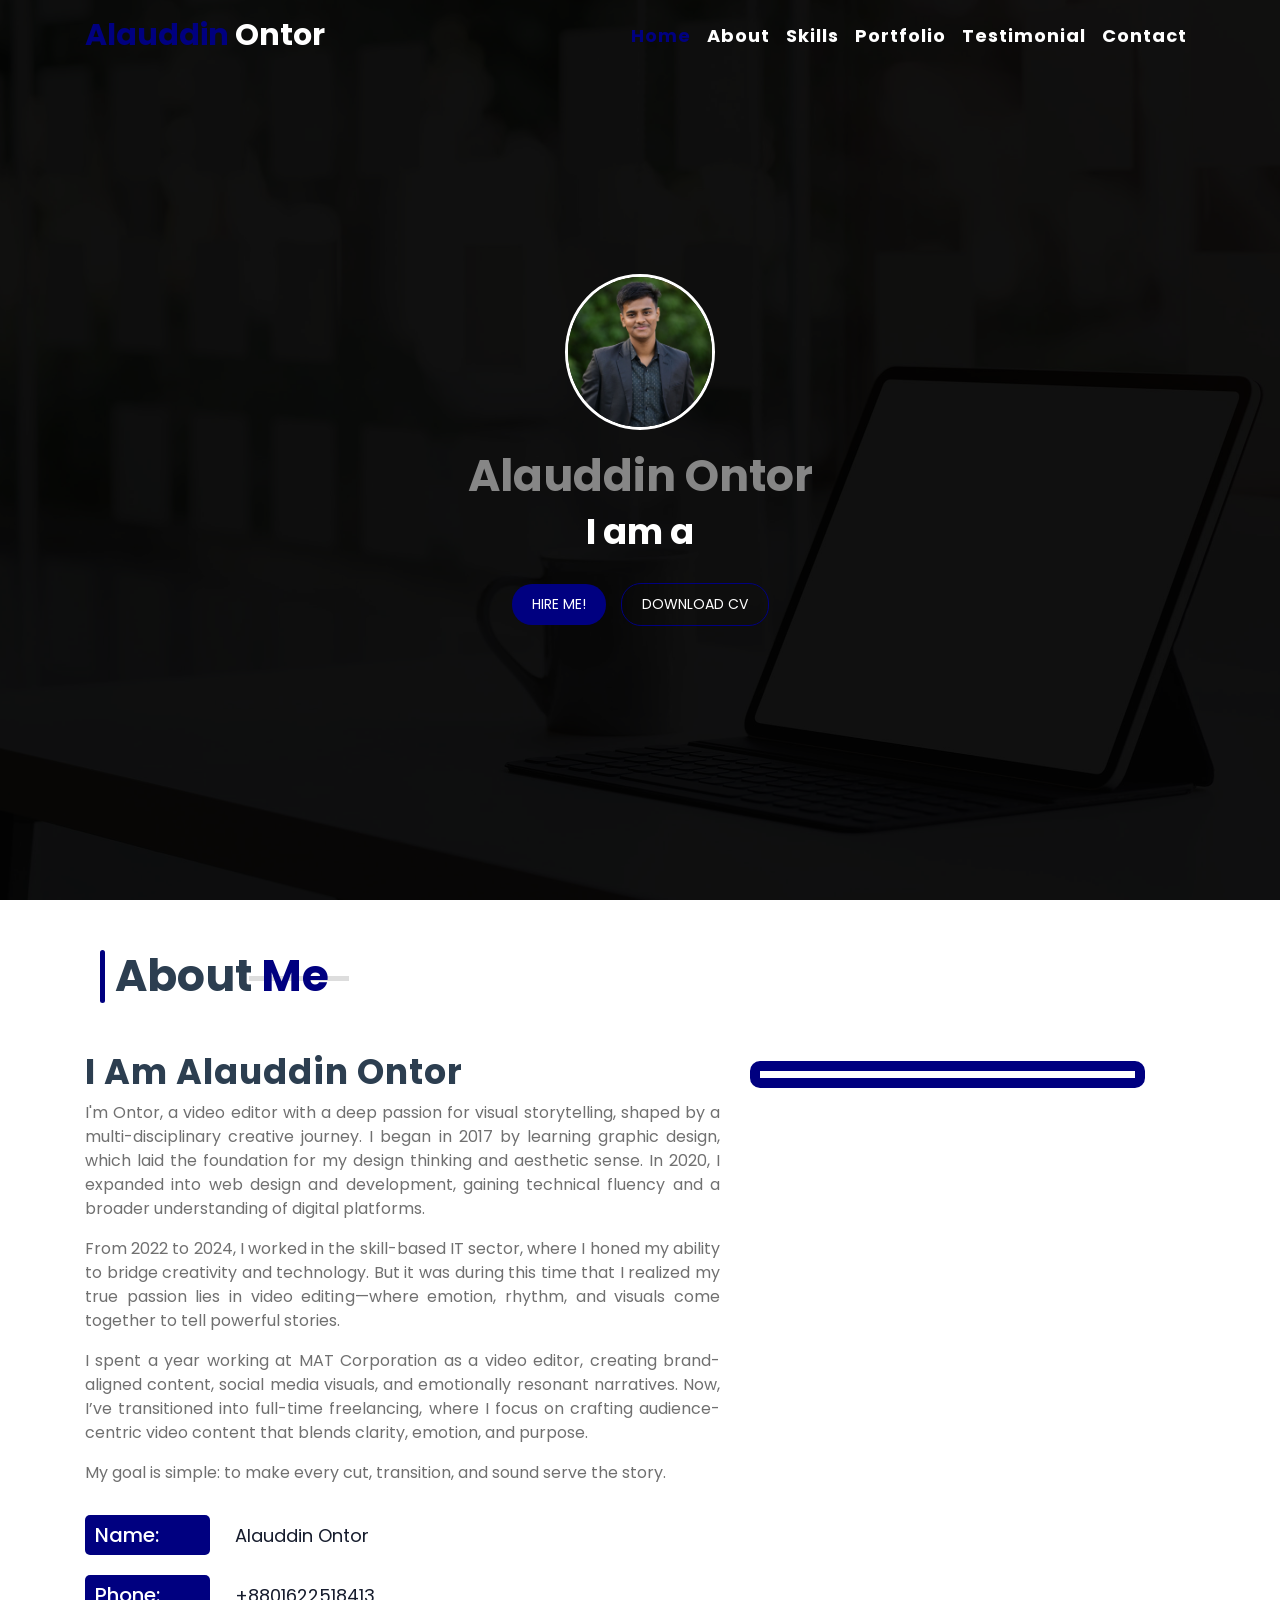
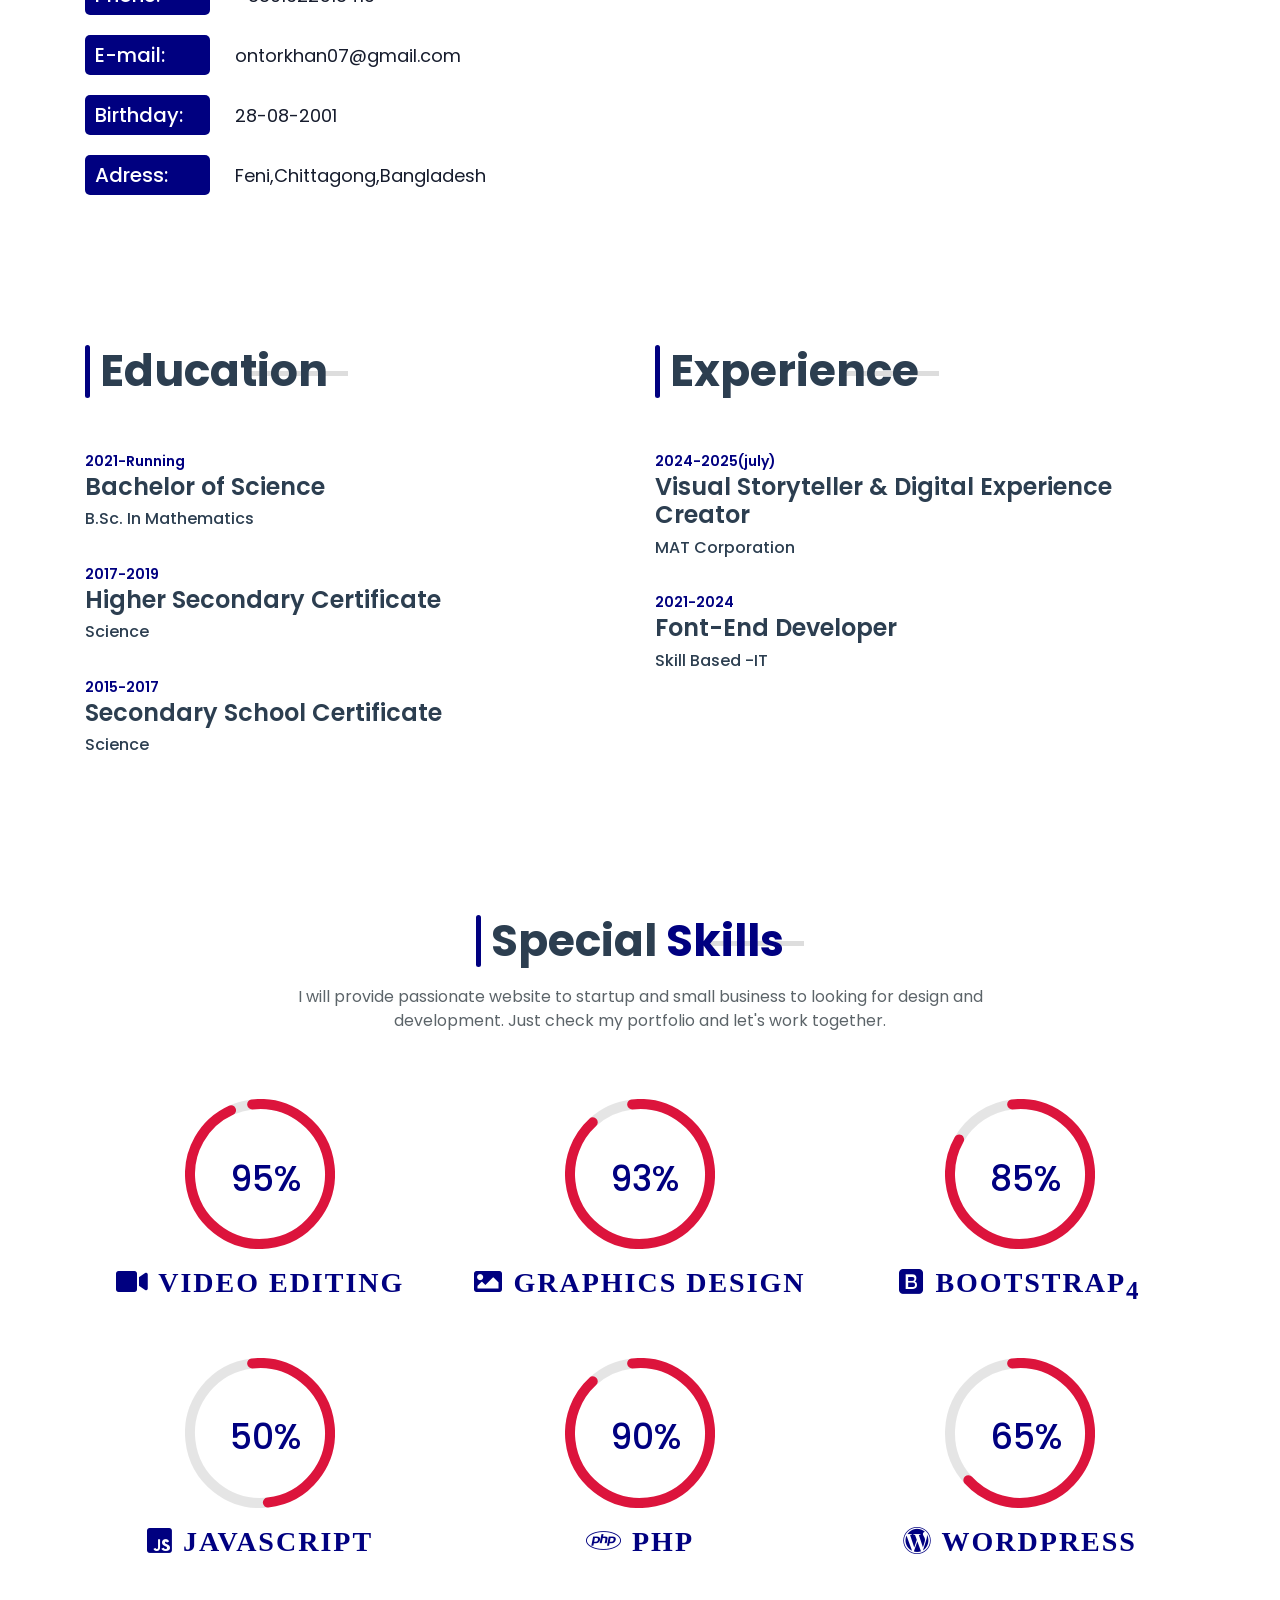
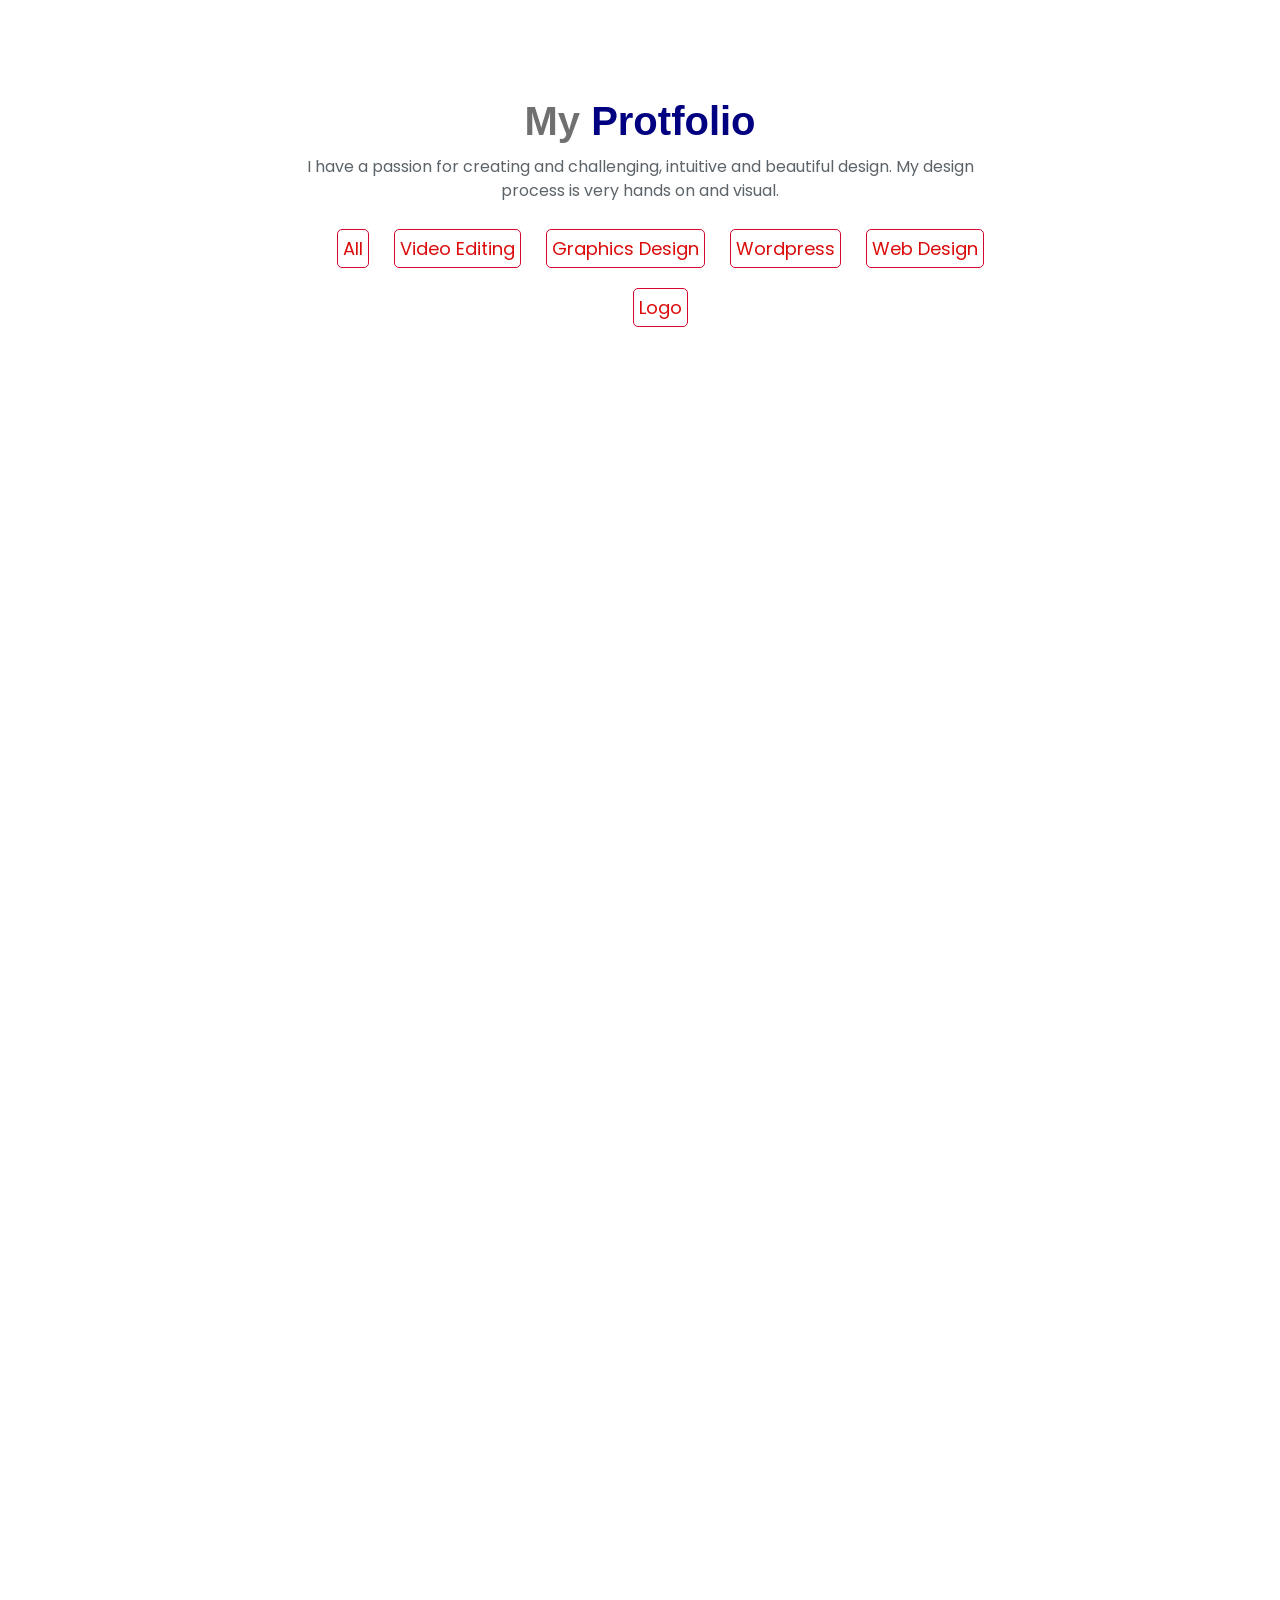
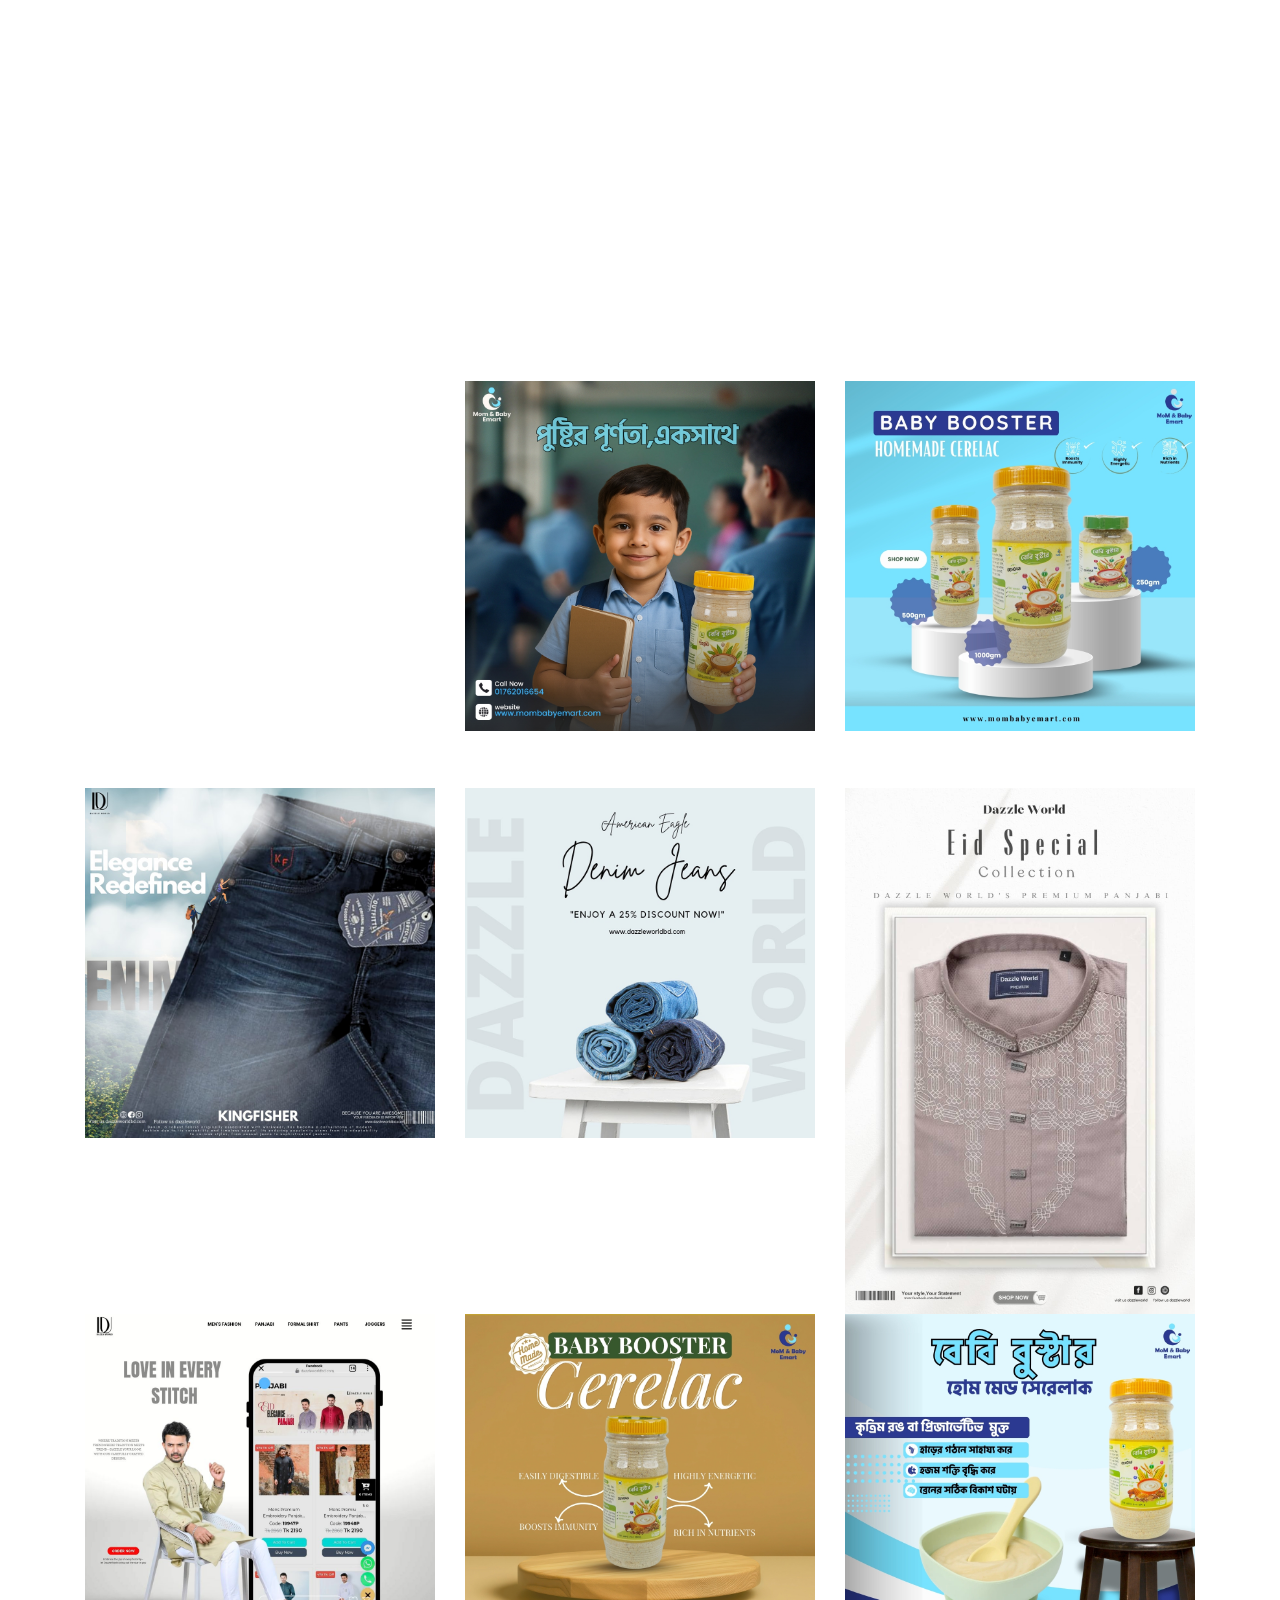
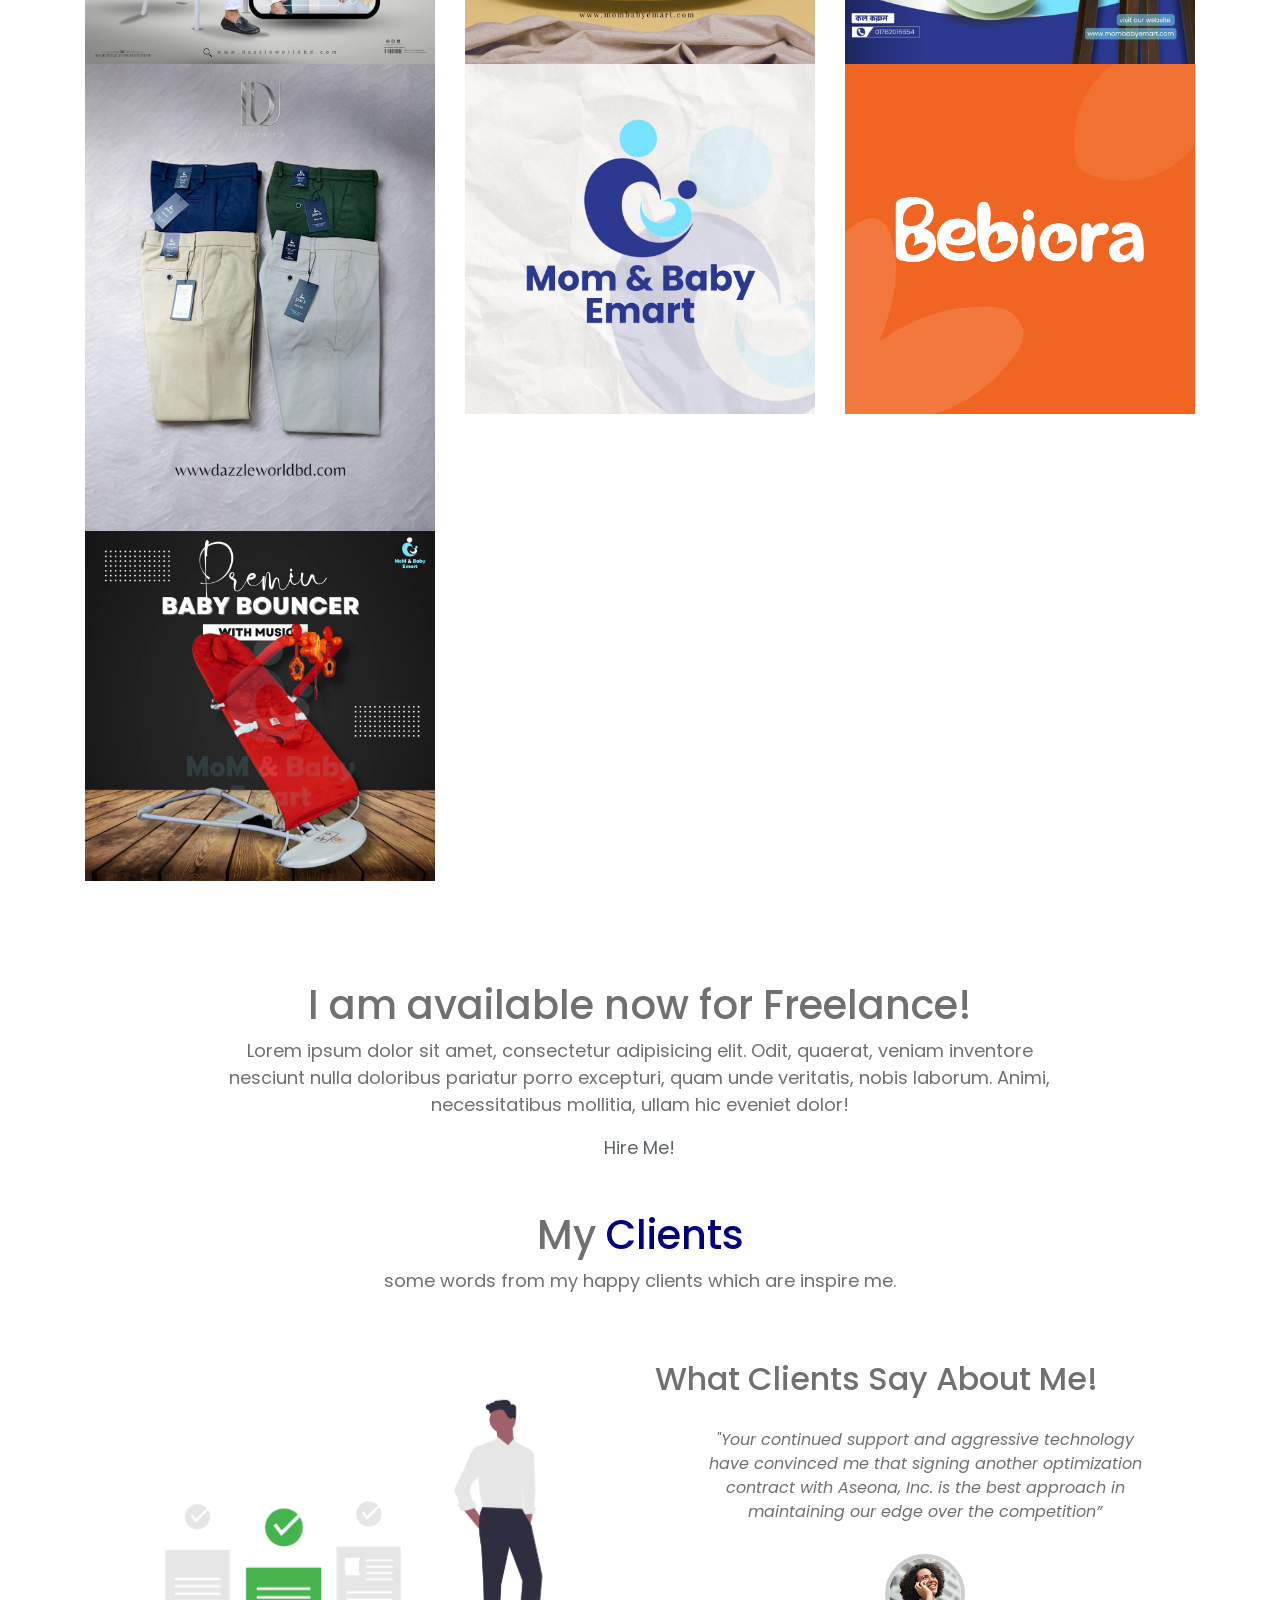
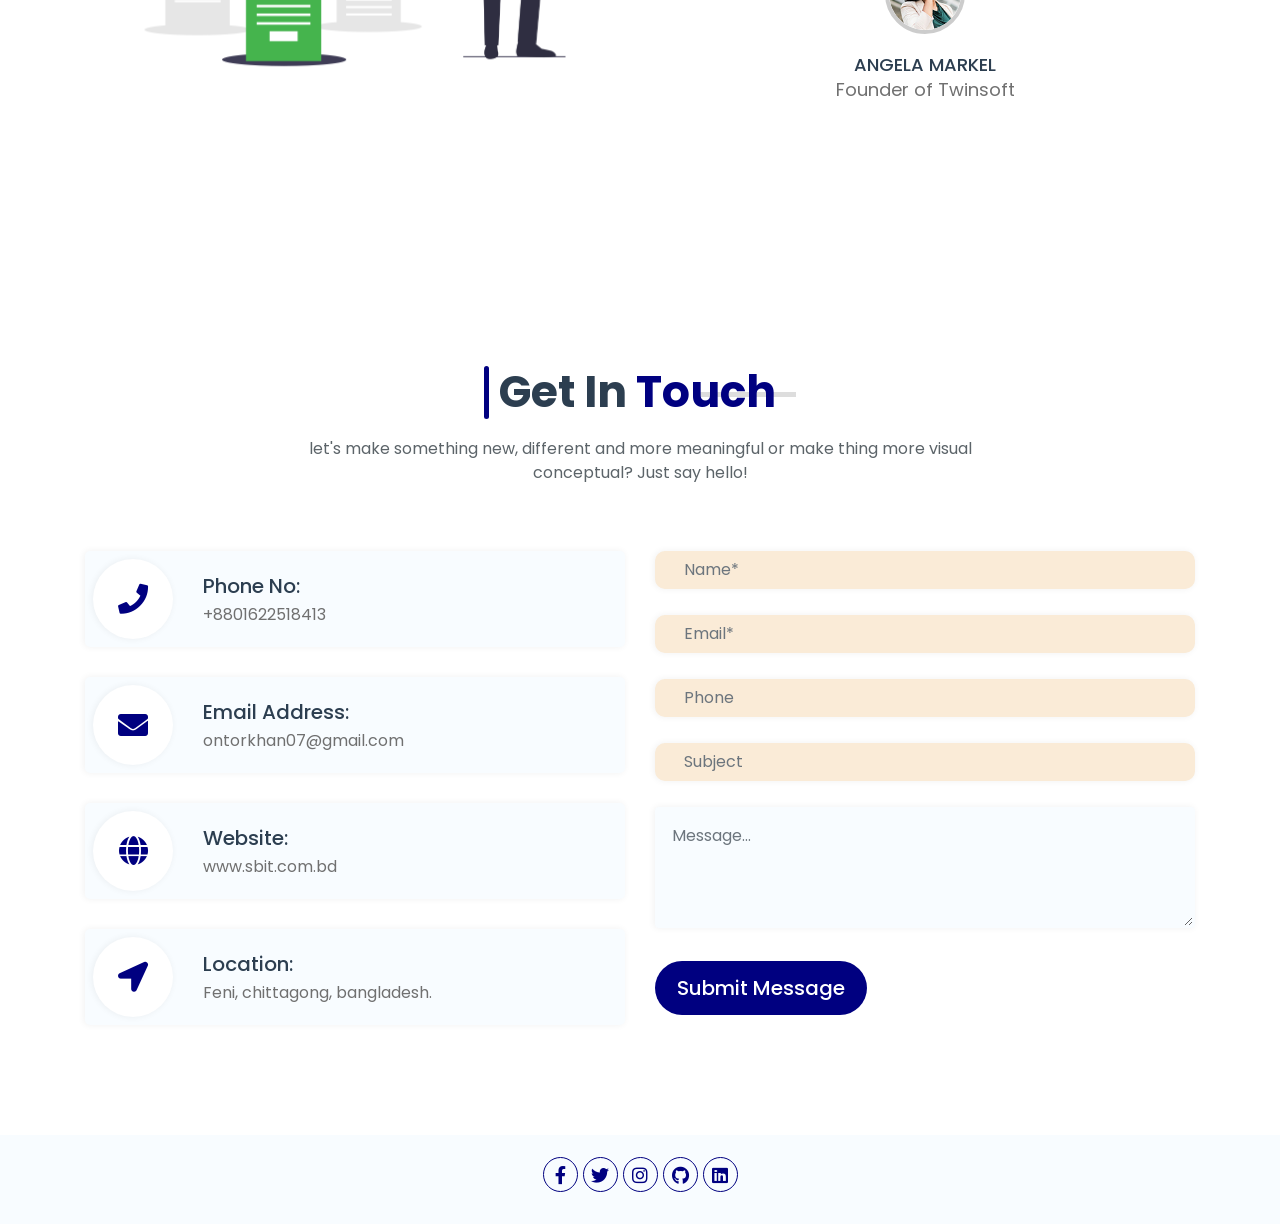
==== commit c53de0f6: "Updated portfolio layout and added Bebiora awareness section" ====
--- a/index.html
+++ b/index.html
@@ -475,6 +475,26 @@
           </div>
           <div class="col-lg-4 col-md-6 col-sm-12">
             <div class="box-image">
+              <iframe width="350" height="400" src="https://www.youtube.com/embed/U0PzCJdA0Qg?si=ry9lgMq8LRnqqalD" title="YouTube video player" frameborder="0" allow="accelerometer; autoplay; clipboard-write; encrypted-media; gyroscope; picture-in-picture; web-share" referrerpolicy="strict-origin-when-cross-origin" allowfullscreen id="blog1"></iframe>
+            </div>
+          </div>
+          <div class="col-lg-4 col-md-6 col-sm-12">
+            <div class="box-image">
+              <iframe width="350" height="400" src="https://www.youtube.com/embed/X2zrMMzY0Cg?si=JUAkWnnlkQAoFODo" title="YouTube video player" frameborder="0" allow="accelerometer; autoplay; clipboard-write; encrypted-media; gyroscope; picture-in-picture; web-share" referrerpolicy="strict-origin-when-cross-origin" allowfullscreen id="blog1"></iframe>
+            </div>
+          </div>
+          <div class="col-lg-4 col-md-6 col-sm-12">
+            <div class="box-image">
+              <iframe width="350" height="400" src="https://www.youtube.com/embed/EAAfCfGCzrA?si=KNWzIi02fbqTO6Oe" title="YouTube video player" frameborder="0" allow="accelerometer; autoplay; clipboard-write; encrypted-media; gyroscope; picture-in-picture; web-share" referrerpolicy="strict-origin-when-cross-origin" allowfullscreen id="blog1"></iframe>
+            </div>
+          </div>
+          <div class="col-lg-4 col-md-6 col-sm-12">
+            <div class="box-image">
+              <iframe width="350" height="400" src="https://www.youtube.com/embed/MhCVA_1JKp4?si=rKWh_m2zhE57xtM0" title="YouTube video player" frameborder="0" allow="accelerometer; autoplay; clipboard-write; encrypted-media; gyroscope; picture-in-picture; web-share" referrerpolicy="strict-origin-when-cross-origin" allowfullscreen id="blog1"></iframe>
+            </div>
+          </div>
+          <div class="col-lg-4 col-md-6 col-sm-12">
+            <div class="box-image">
               <img src="assets/img/2.jpg" alt="" class="img-fluid" id="blog2" height="400" width="400">
             </div>
           </div>
@@ -518,6 +538,21 @@
               <img src="assets/img/1 (1).jpg" alt="" class="img-fluid" id="blog2" height="400" width="400">
             </div>
           </div>
+          <div class="col-lg-4 col-md-6 col-sm-12">
+            <div class="box-image">
+              <img src="assets/img/Mom & Baby Emart.jpg" alt="" class="img-fluid" id="blog2" height="400" width="400">
+            </div>
+          </div>
+          <div class="col-lg-4 col-md-6 col-sm-12">
+            <div class="box-image">
+              <img src="assets/img/bebiora logo-01.jpg" alt="" class="img-fluid" id="blog2" height="400" width="400">
+            </div>
+          </div>
+          <div class="col-lg-4 col-md-6 col-sm-12">
+            <div class="box-image">
+              <img src="assets/img/2.webp" alt="" class="img-fluid" id="blog2" height="400" width="400">
+            </div>
+          </div>
         
         </div>
         </div>
@@ -526,6 +561,7 @@
 
   	<!-- portfolio area end here -->
 
+    
   	<!-- hire me area start here -->
     <section class="hireme-area padding-section smoothScroll" id="hireme">
       <div class="contianer">
--- a/assets/css/style.css
+++ b/assets/css/style.css
@@ -184,7 +184,7 @@
 
 .intro-content h1 {
     font-size: 44px;
-    color: #000080;
+    color: #868686;
     font-weight: 700;
     margin-top: 20px;
     font-family: 'Poppins', sans-serif;
@@ -198,16 +198,16 @@
     font-weight: 700;
 }
 
-/* .intro-content h3 span {
-    color: #fff;
-    background-color: #000080;
-    padding: 0 5px;
-} */
+.intro-content h3 span {
+    color: #FFD700;
+    /* background-color: #000080;
+    padding: 0 5px; */
+}
 
 .intro-btn .hire-me-btn {
     text-transform: uppercase;
     color: #fff;
-    background-color: #e1164c;
+    background-color: #000080;
     padding: 10px 20px;
     display: inline-block;
     border-radius: 20px;
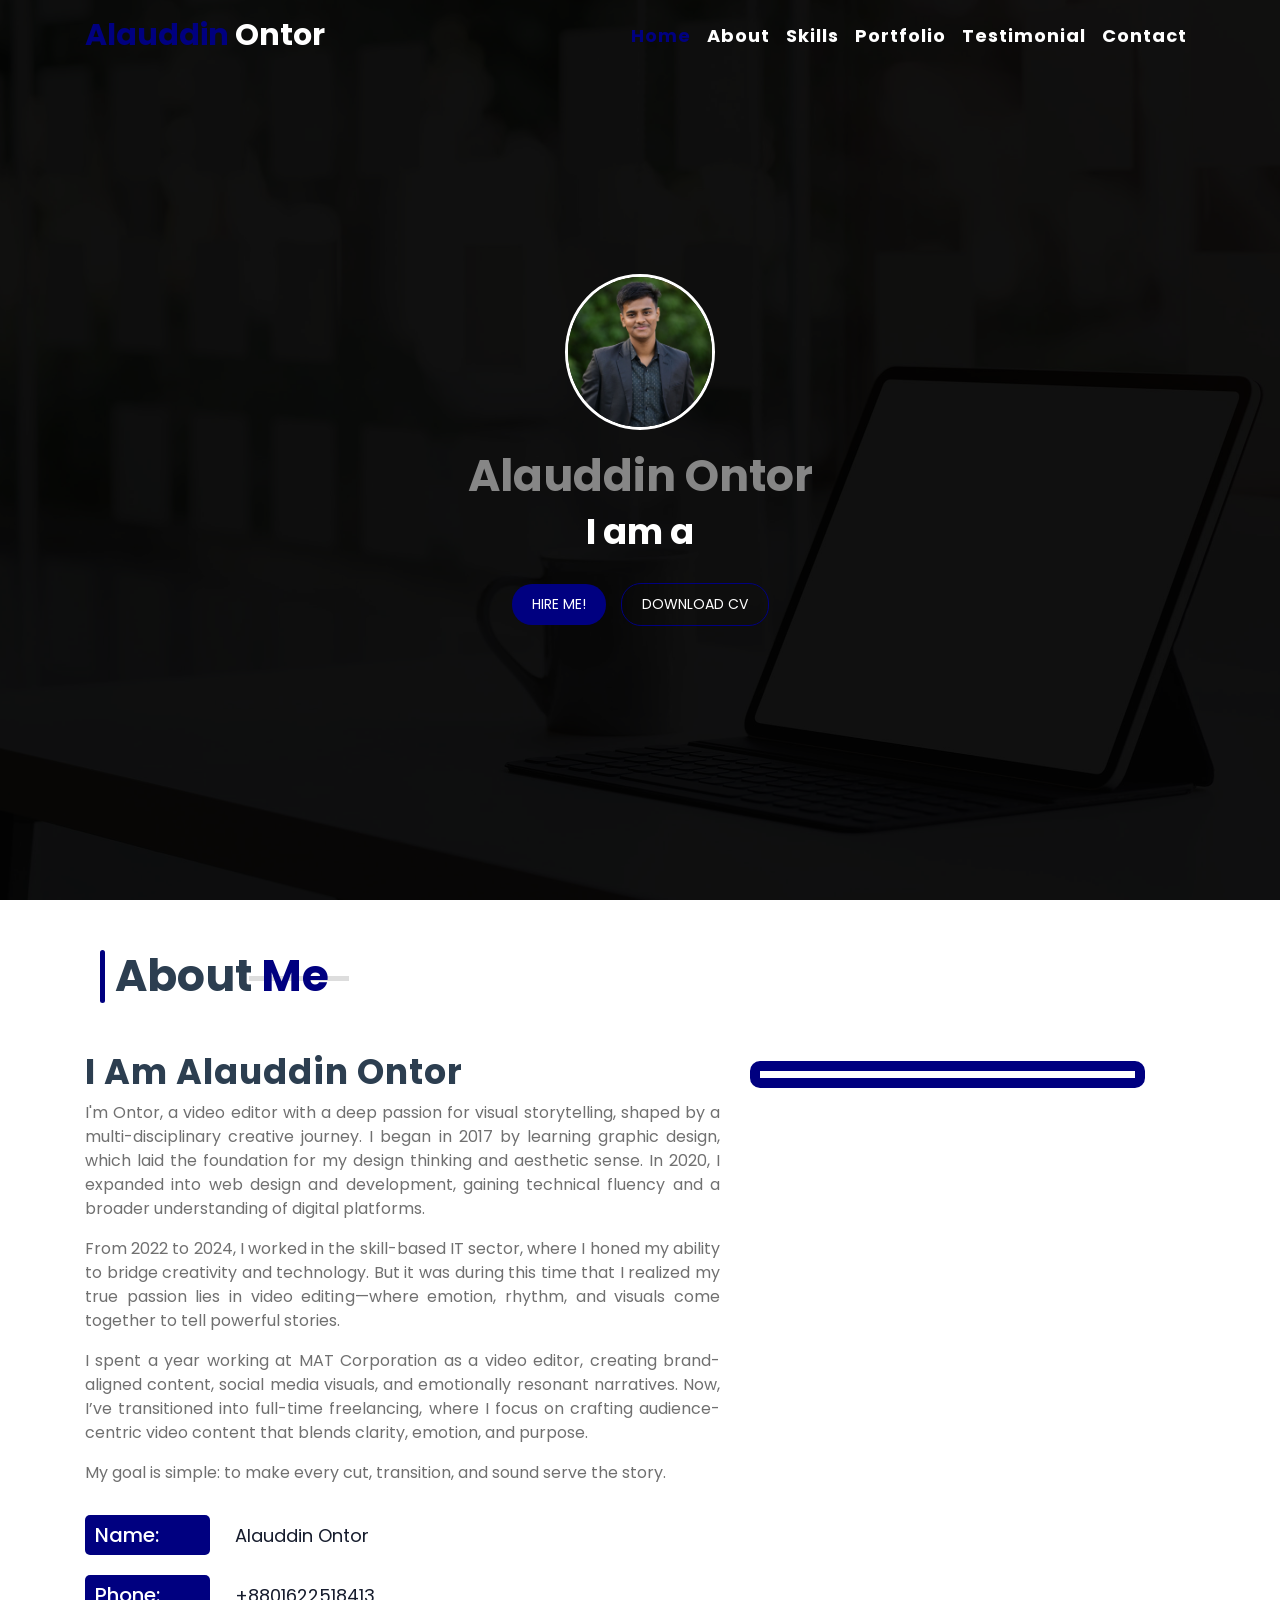
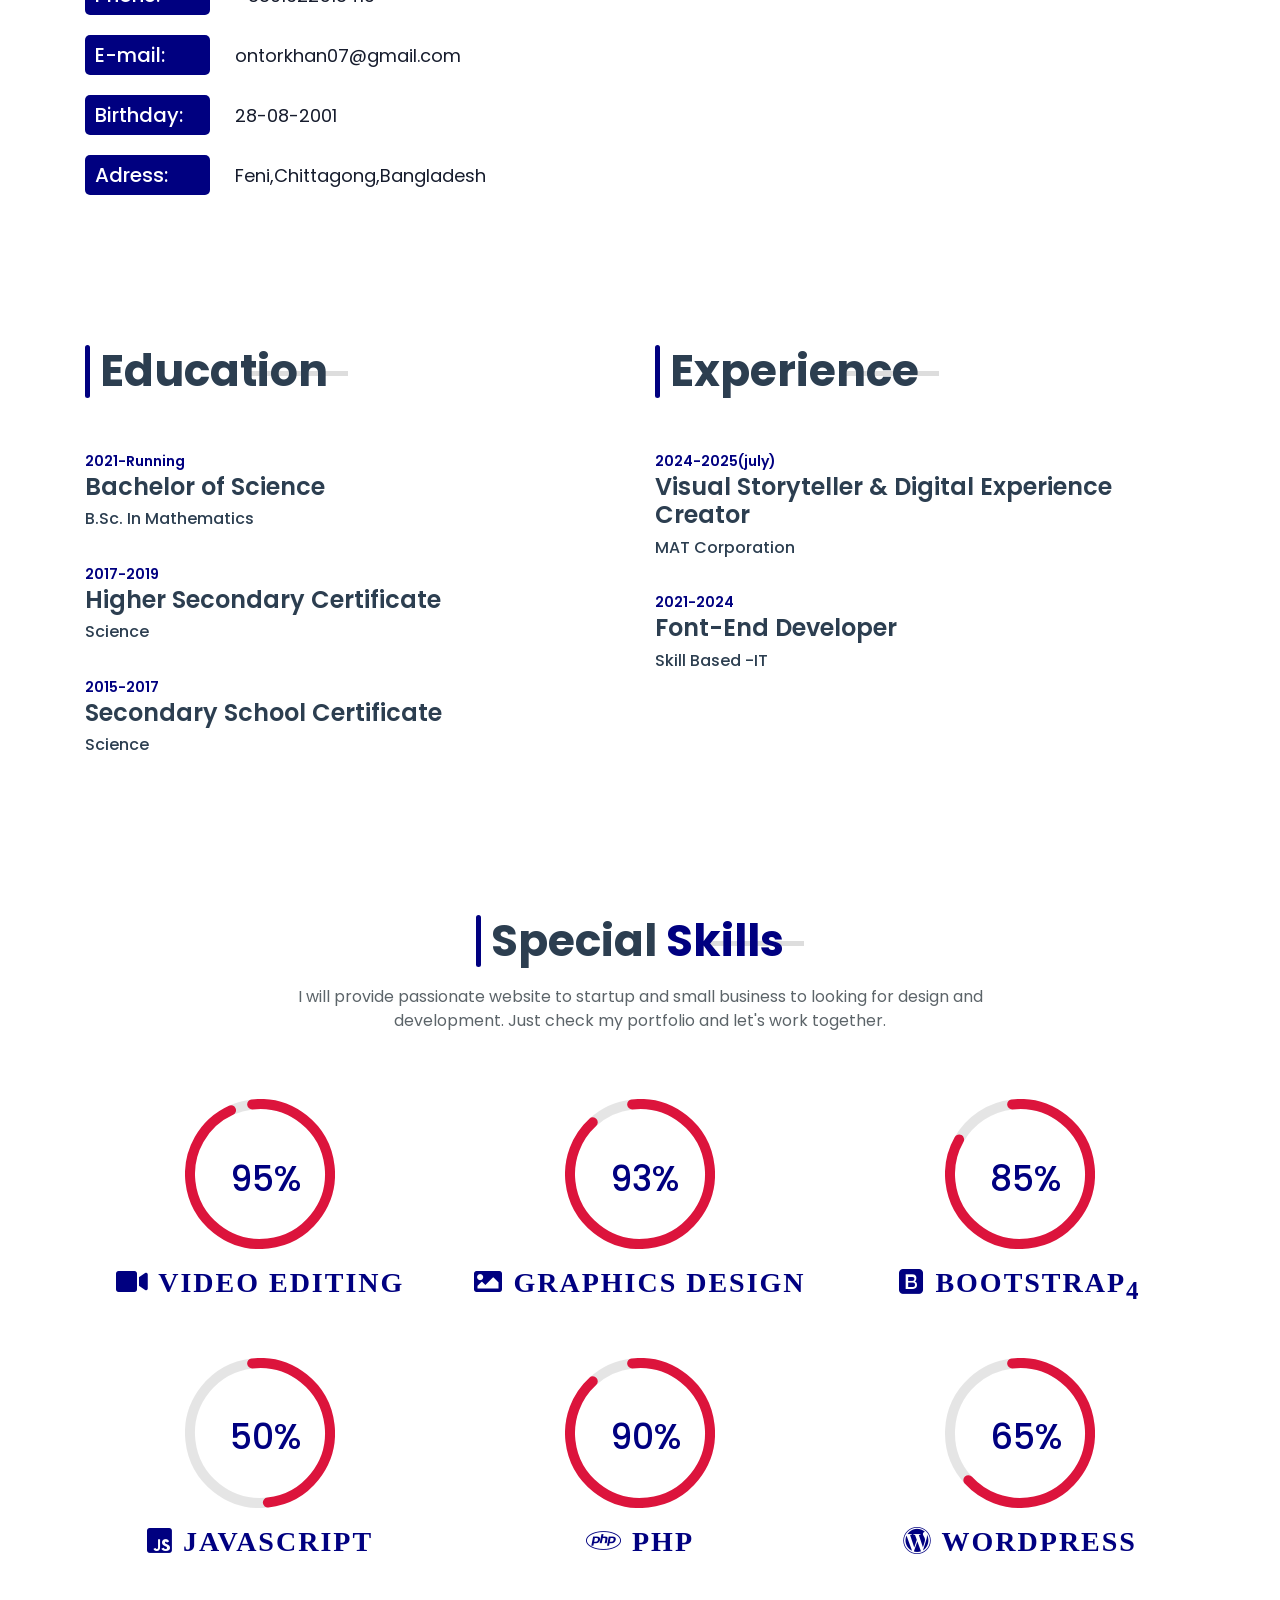
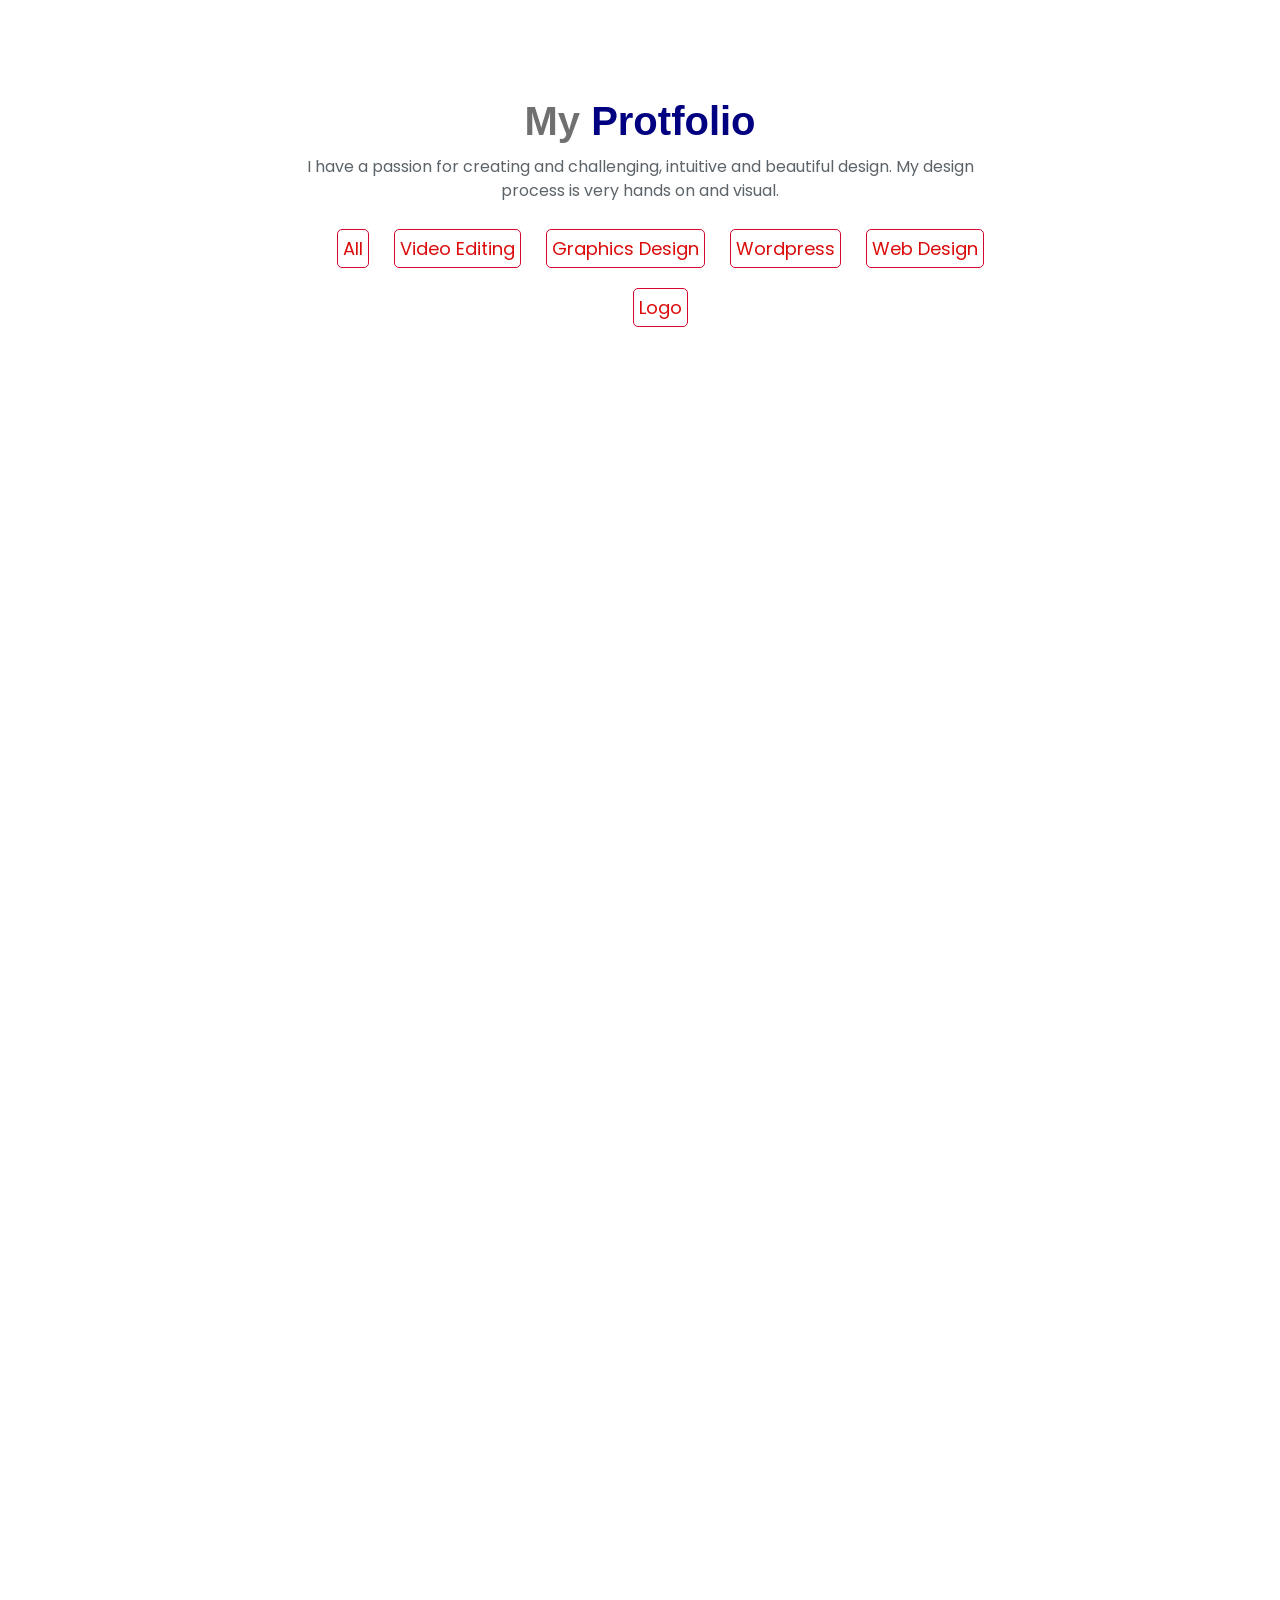
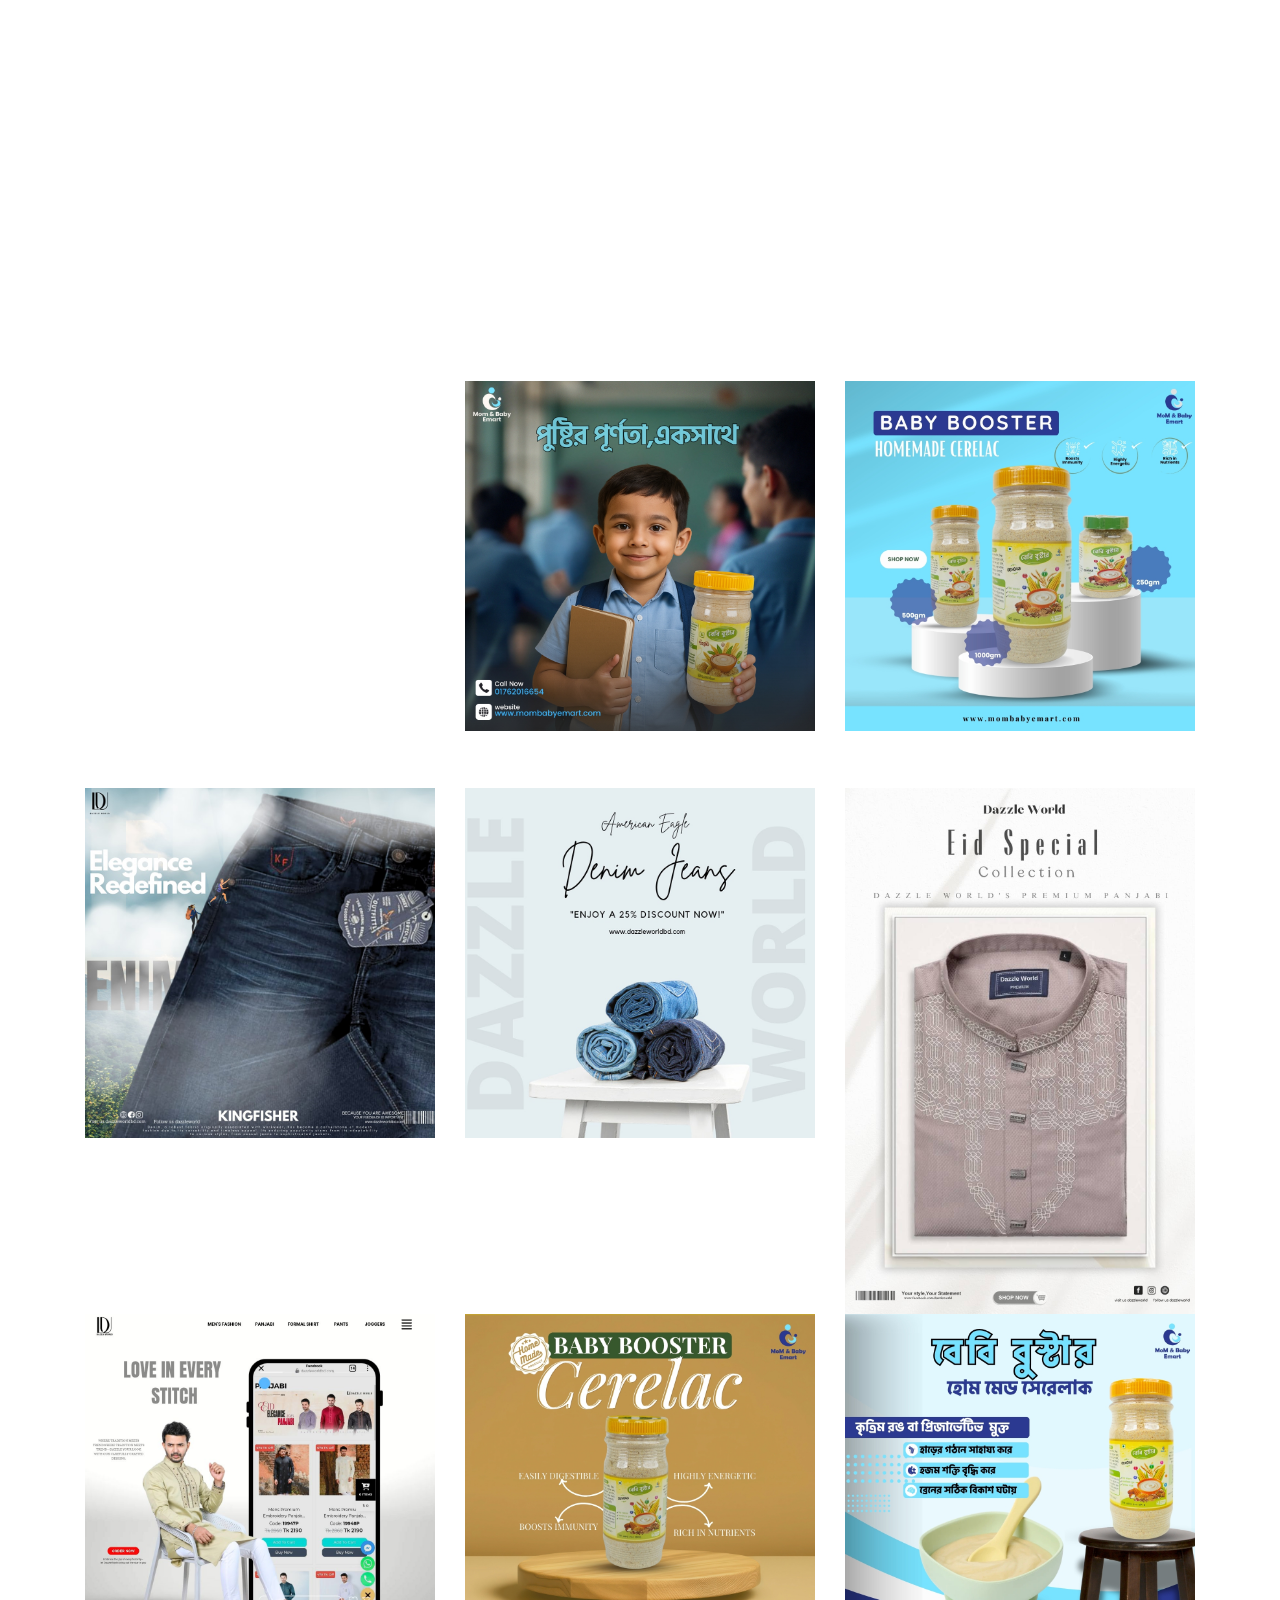
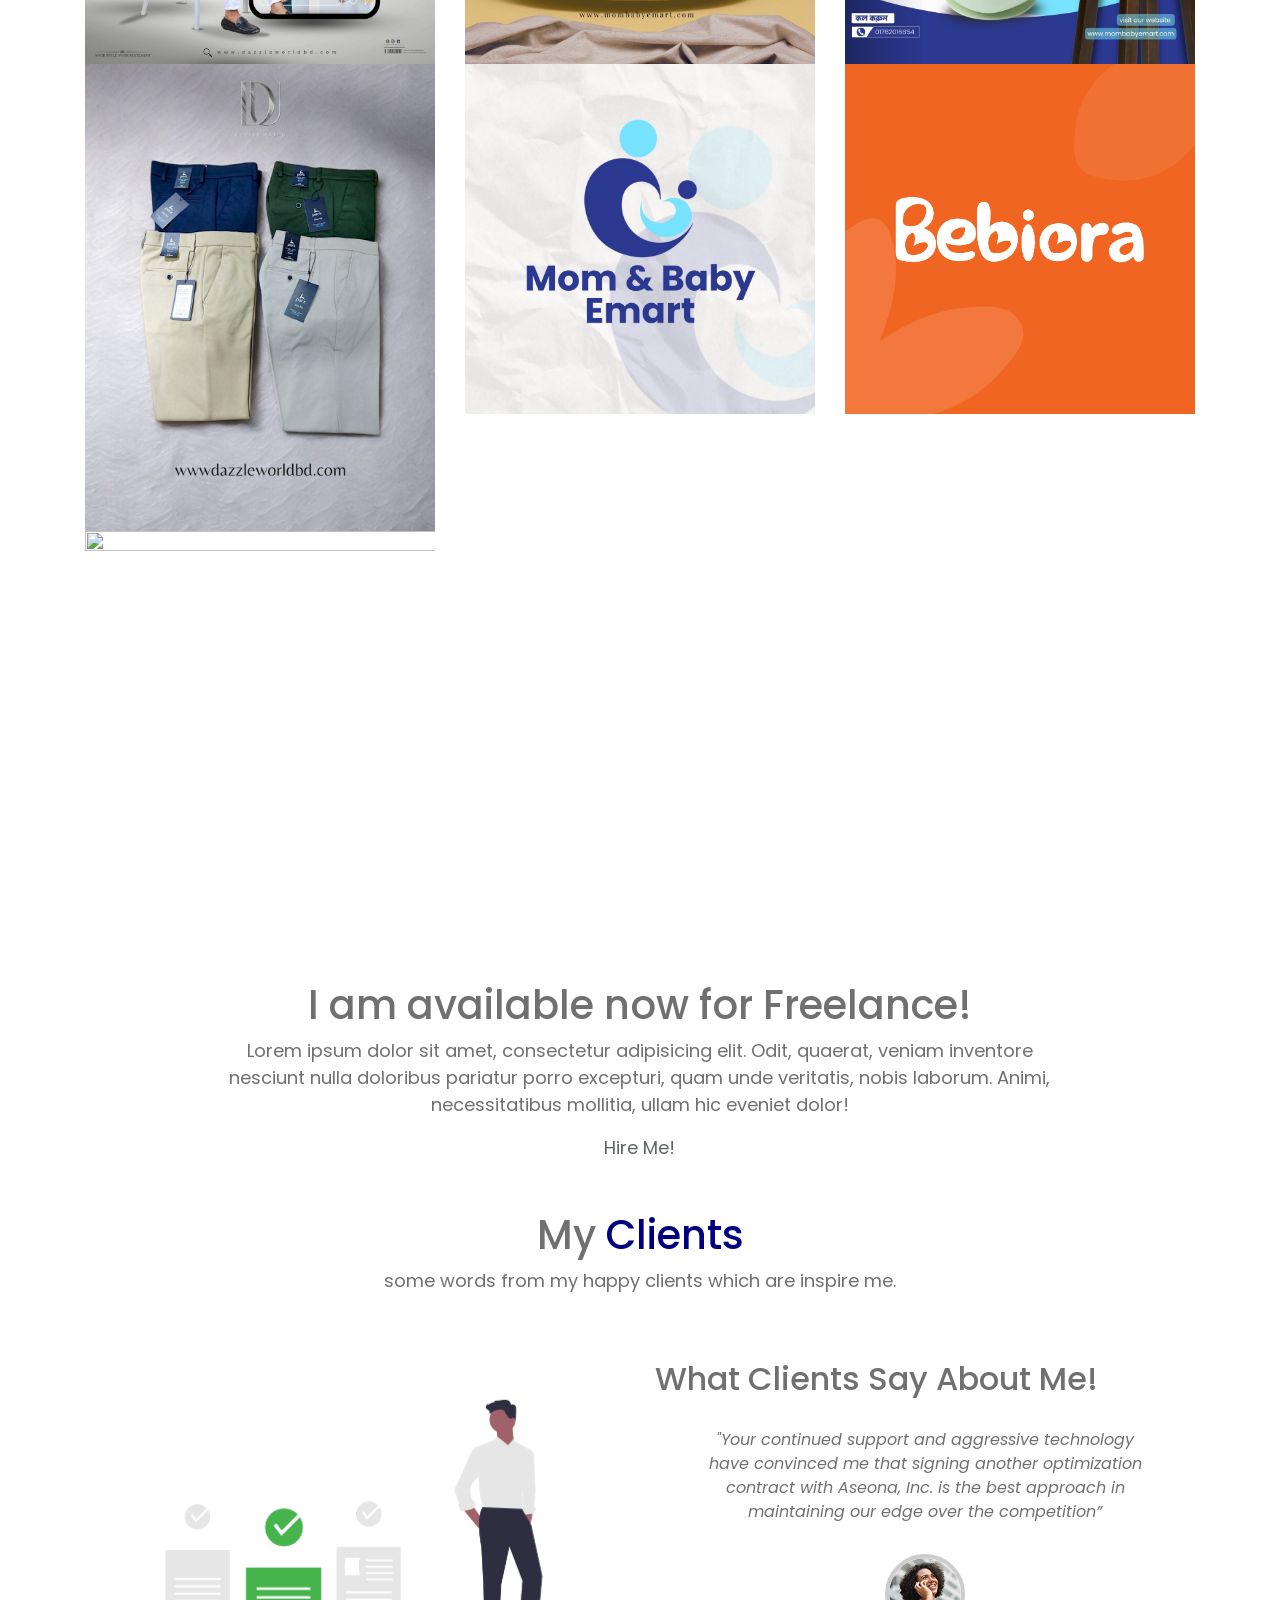
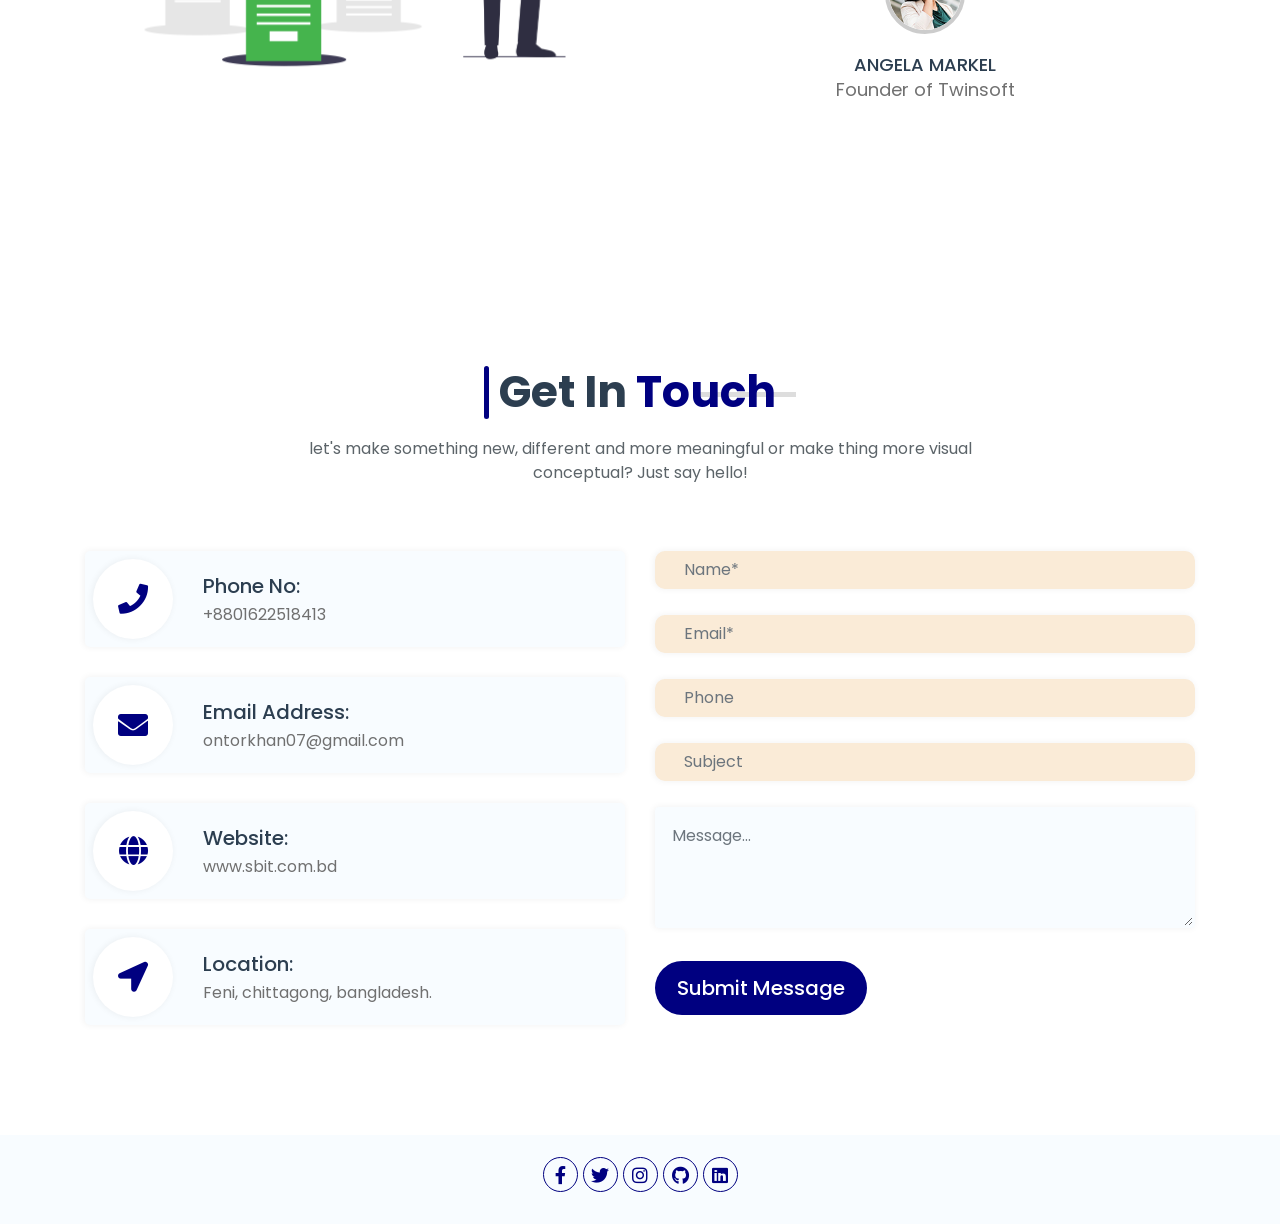
==== commit 916f3535: "upadte" ====
--- a/index.html
+++ b/index.html
@@ -550,7 +550,7 @@
           </div>
           <div class="col-lg-4 col-md-6 col-sm-12">
             <div class="box-image">
-              <img src="assets/img/2.webp" alt="" class="img-fluid" id="blog2" height="400" width="400">
+              <img src="assets/img/2.web" alt="" class="img-fluid" id="blog2" height="400" width="400">
             </div>
           </div>
         
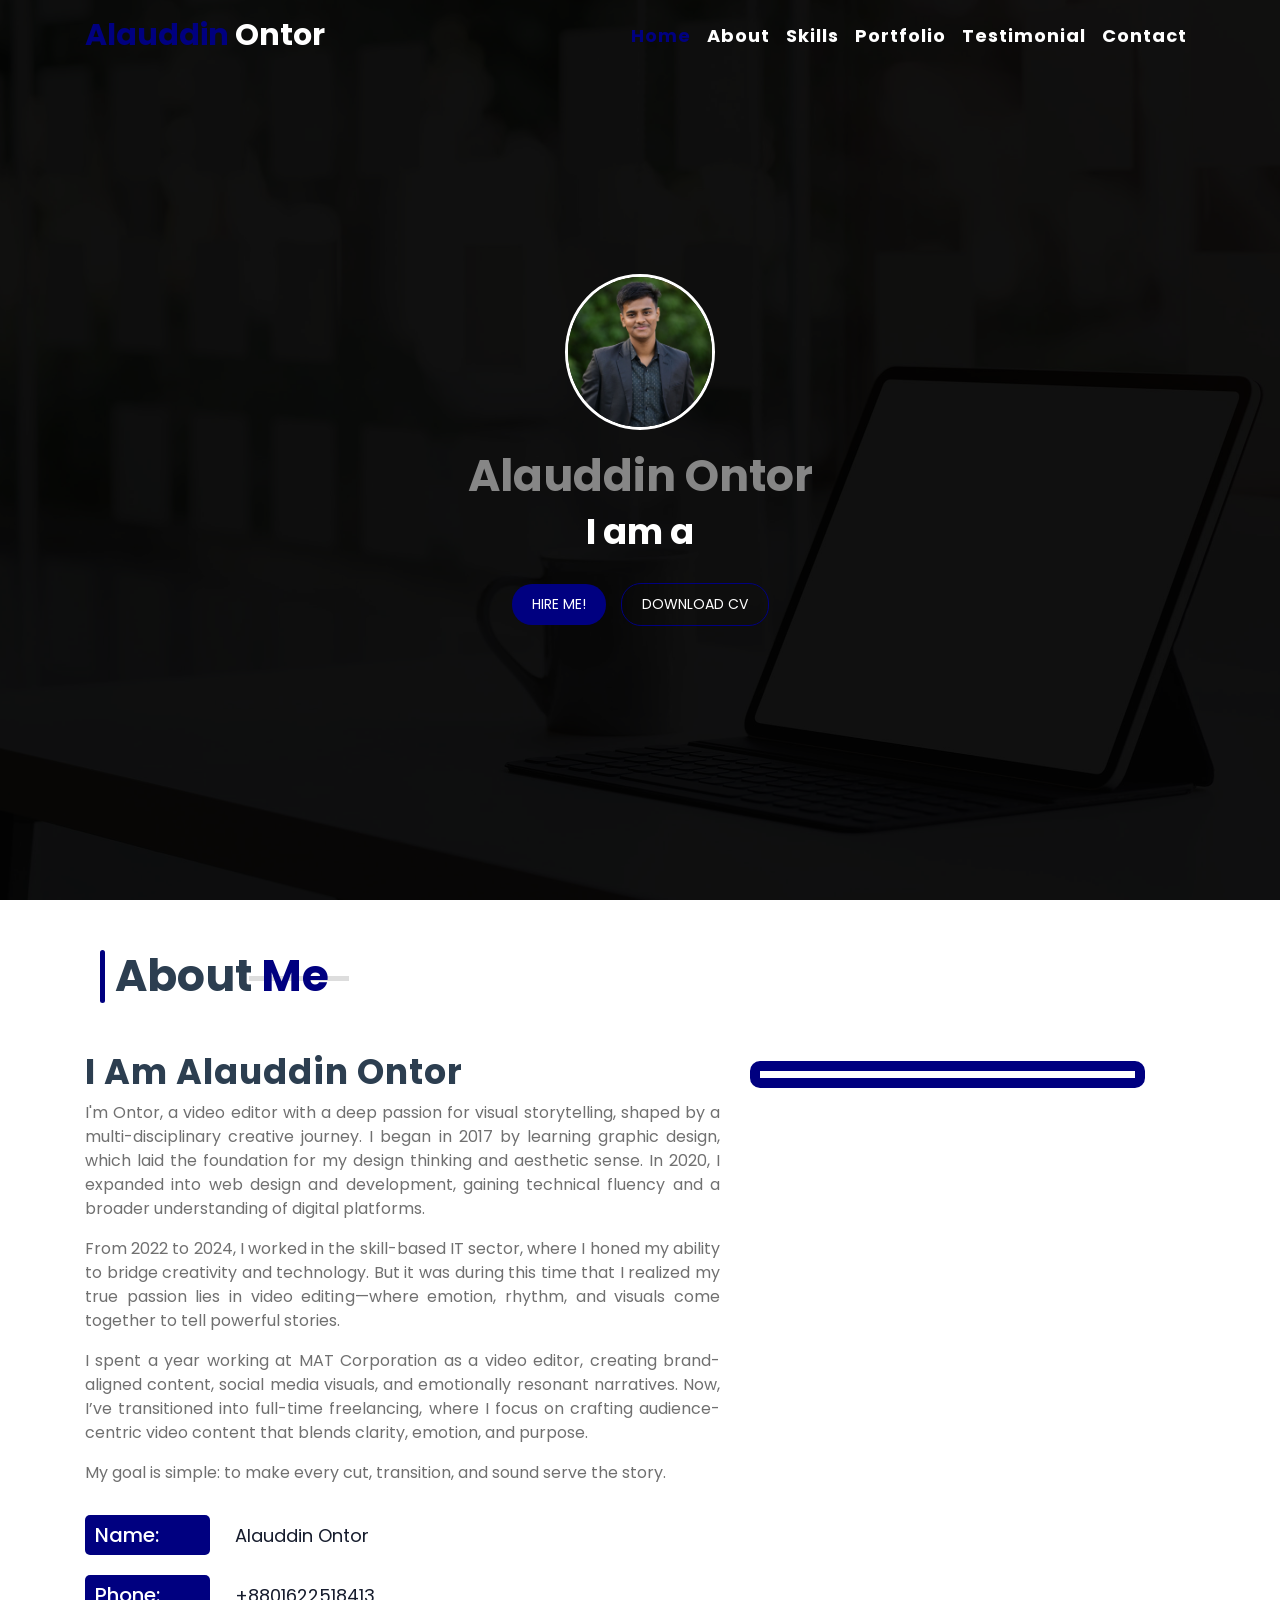
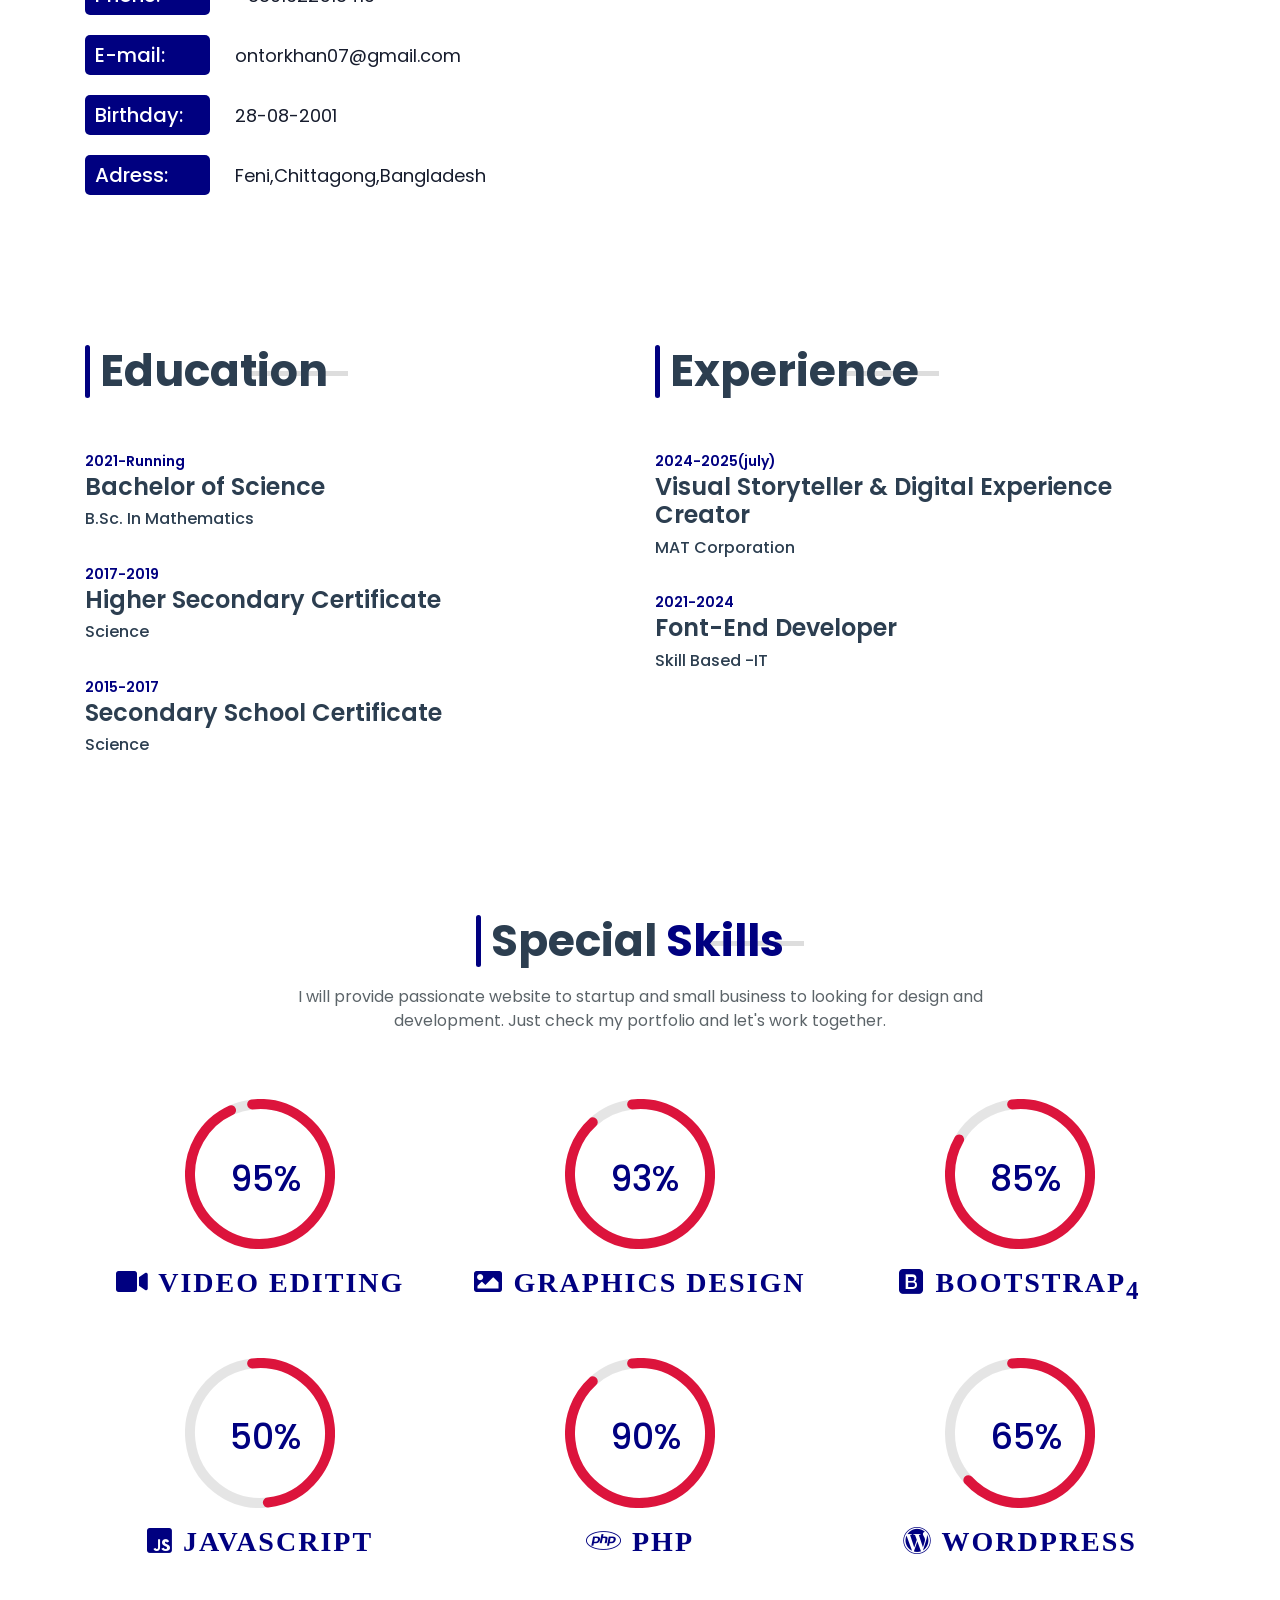
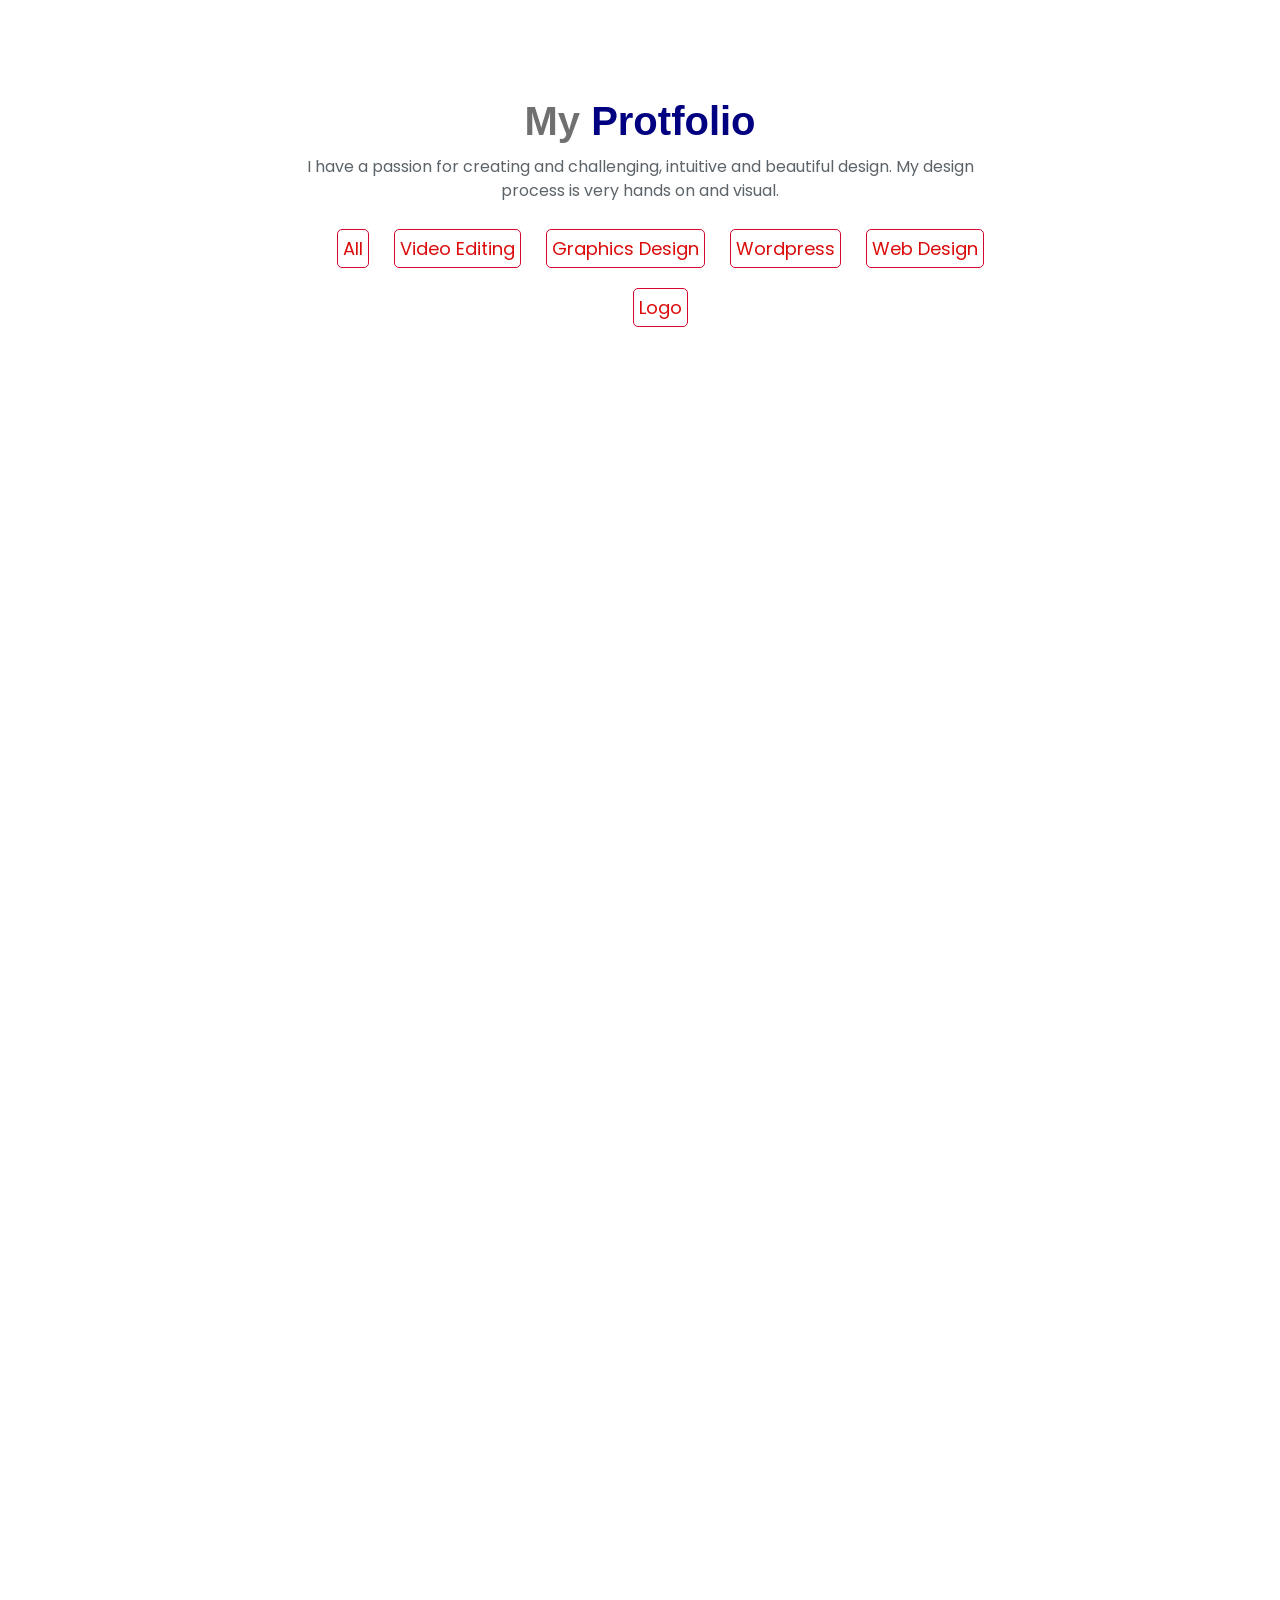
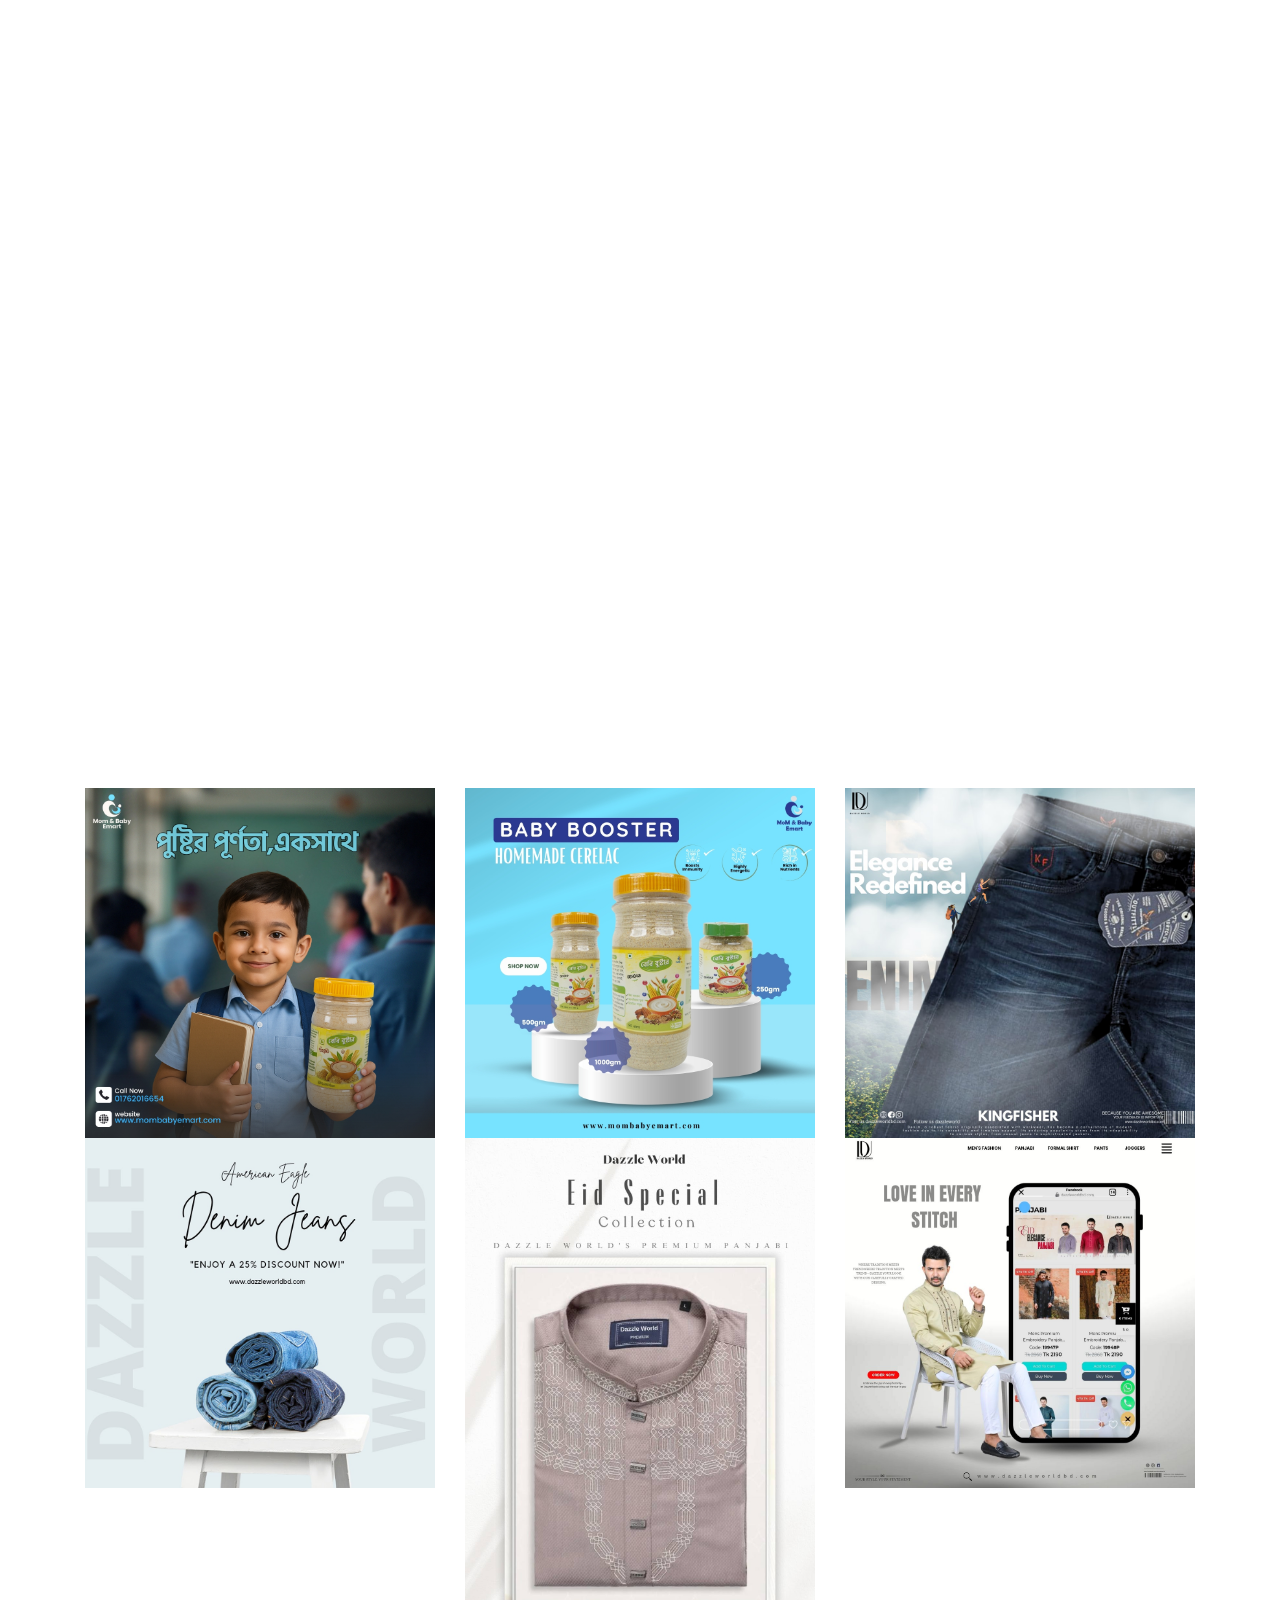
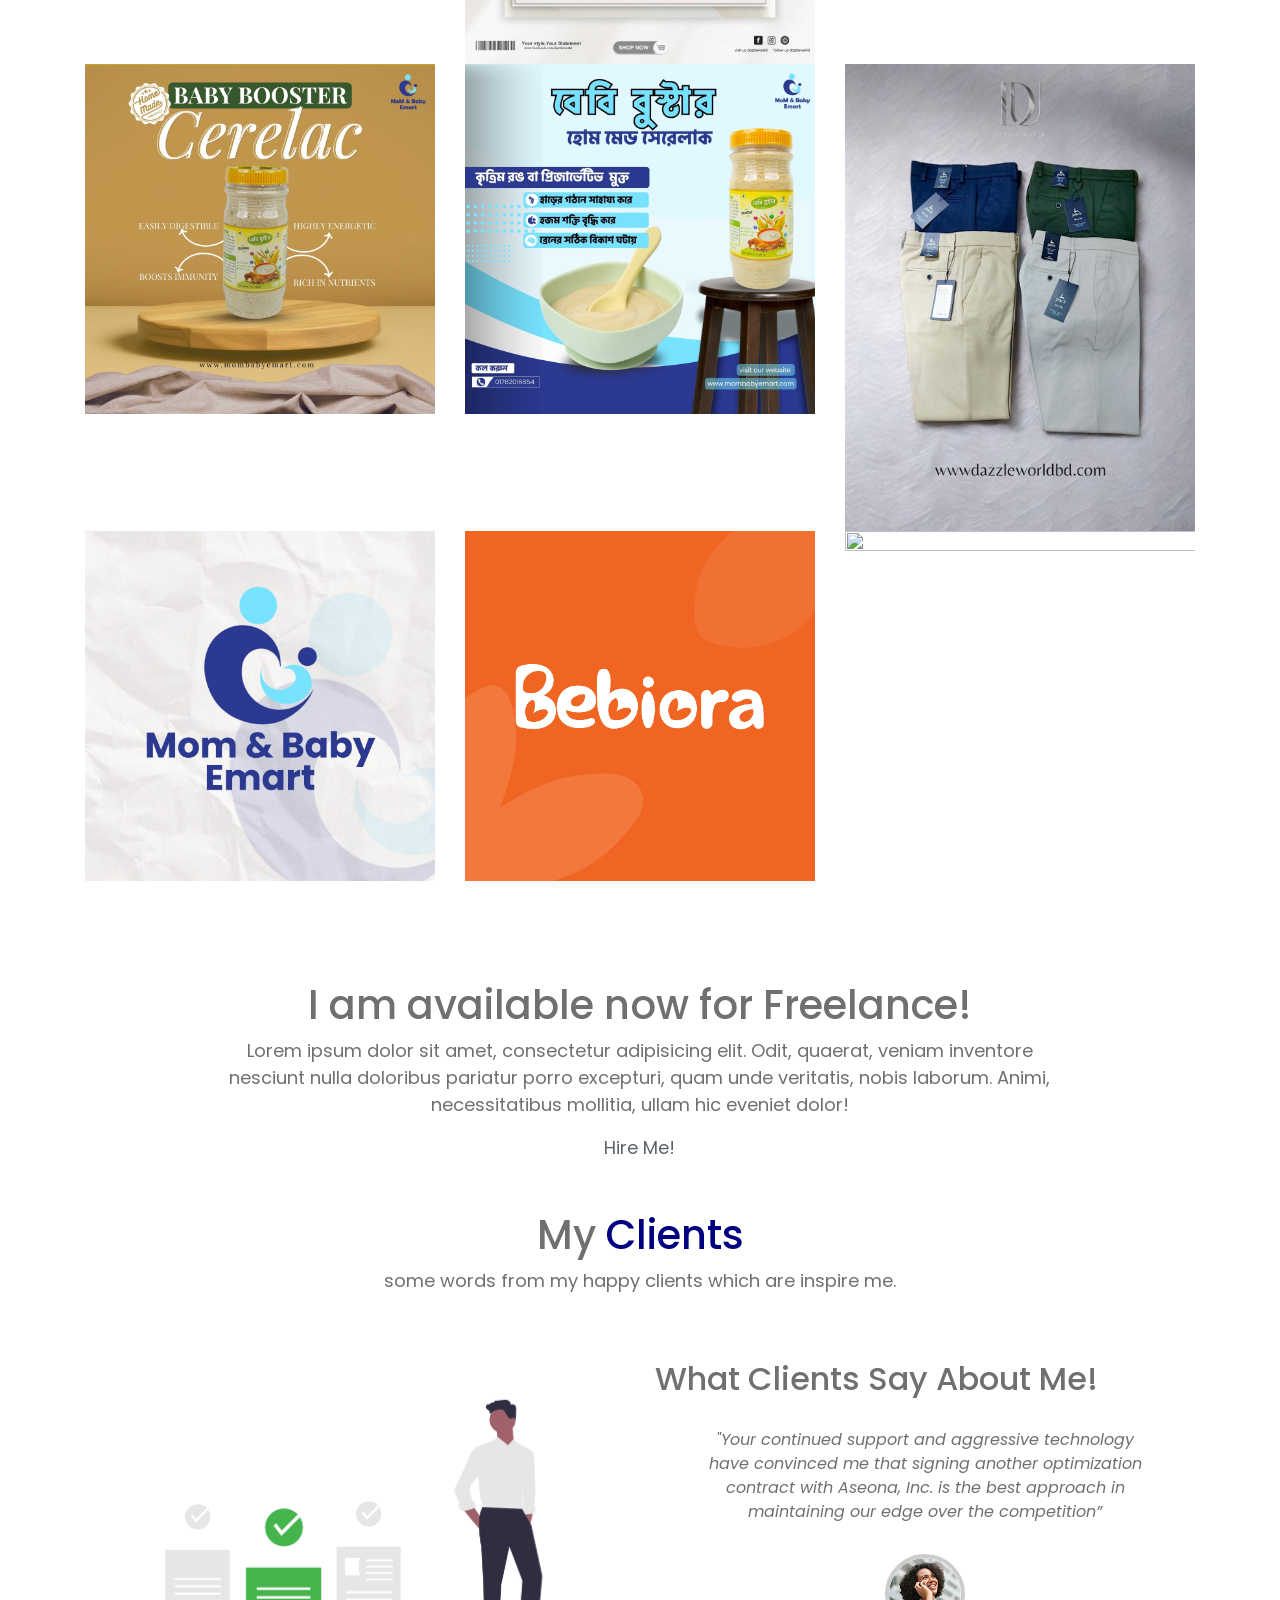
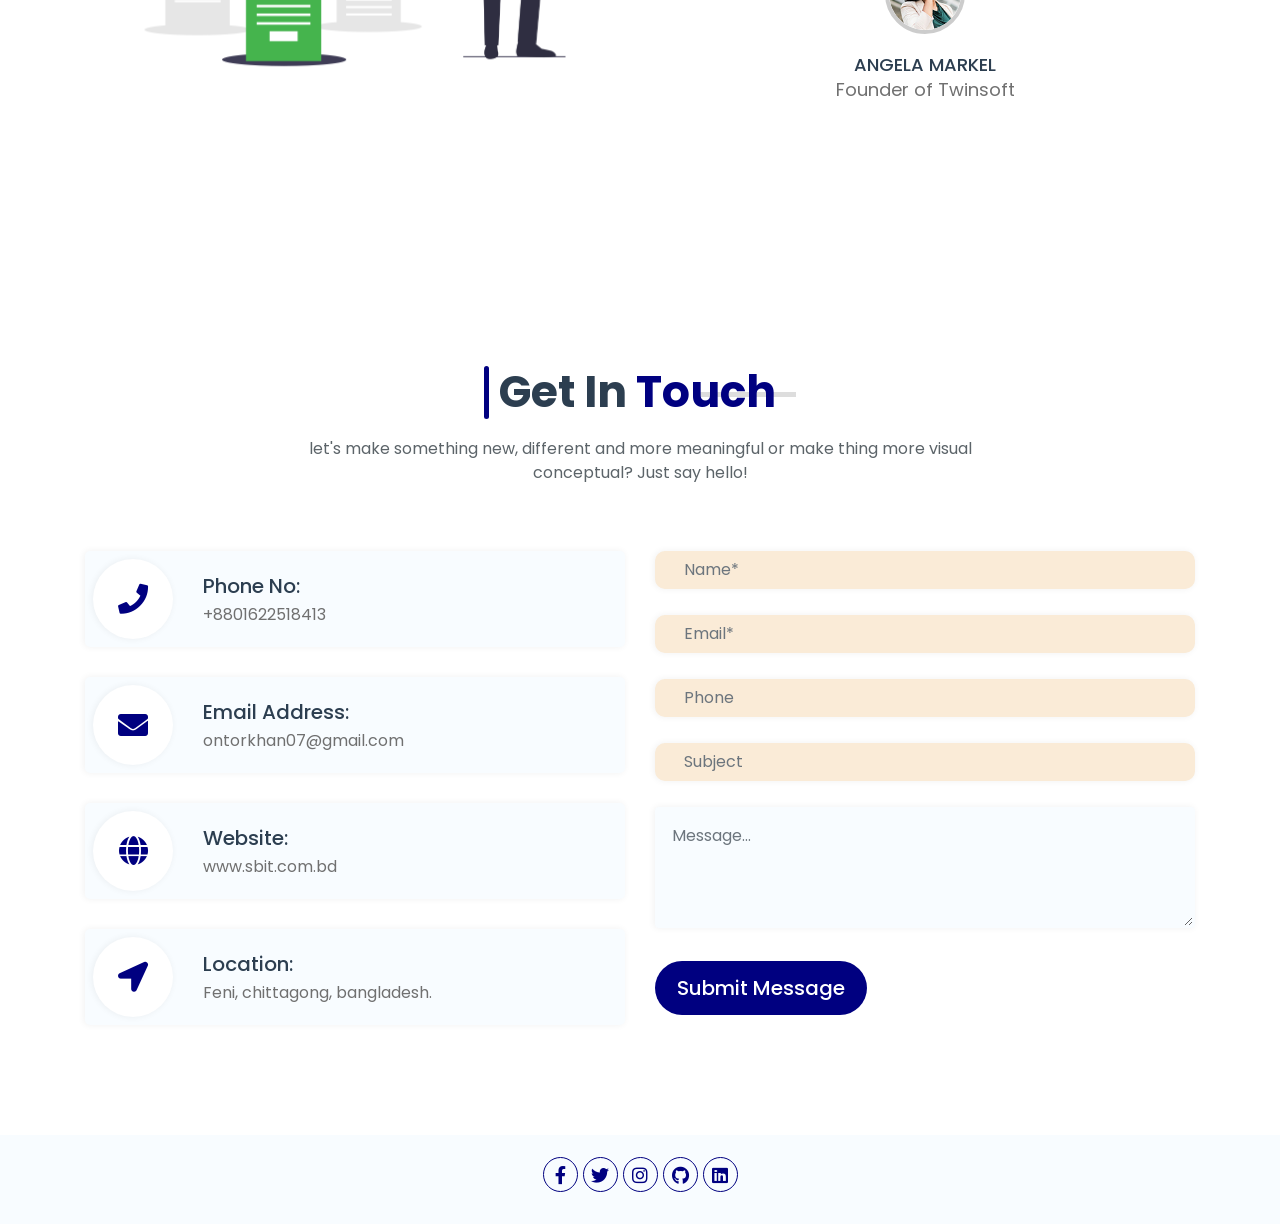
==== commit c851fbaf: "upate" ====
--- a/index.html
+++ b/index.html
@@ -430,6 +430,22 @@
         <div class="row" id="all">
           <div class="col-lg-4 col-md-6 col-sm-12">
             <div class="box-image">
+              <iframe width="350" height="400" src="https://www.youtube.com/embed/0PKAwqgP2ik?si=SabIBzoyYmpMz8US" title="YouTube video player" frameborder="0" allow="accelerometer; autoplay; clipboard-write; encrypted-media; gyroscope; picture-in-picture; web-share" referrerpolicy="strict-origin-when-cross-origin" allowfullscreen id="blog1"></iframe>
+            </div>
+          </div>
+          <div class="col-lg-4 col-md-6 col-sm-12">
+            <div class="box-image">
+              <iframe width="350" height="400" src="https://www.youtube.com/embed/r9CCS5kdW7M?si=c3X0fy92EB_1nyFf" title="YouTube video player" frameborder="0" allow="accelerometer; autoplay; clipboard-write; encrypted-media; gyroscope; picture-in-picture; web-share" referrerpolicy="strict-origin-when-cross-origin" allowfullscreen id="blog1"></iframe>
+            </div>
+          </div>
+          <div class="col-lg-4 col-md-6 col-sm-12">
+            <div class="box-image">
+              <iframe width="350" height="400" src="https://www.youtube.com/embed/TvEDsQxHJZk?si=t57mfCZ5g9Kdr8At" title="YouTube video player" frameborder="0" allow="accelerometer; autoplay; clipboard-write; encrypted-media; gyroscope; picture-in-picture; web-share" referrerpolicy="strict-origin-when-cross-origin" allowfullscreen id="blog1"></iframe>
+            </div>
+          </div>
+          
+          <div class="col-lg-4 col-md-6 col-sm-12">
+            <div class="box-image">
               <iframe width="350" height="400" src="https://www.youtube.com/embed/coGuw1bafJI?si=AI2rqOLJfCjEYv6f" title="YouTube video player" frameborder="0" allow="accelerometer; autoplay; clipboard-write; encrypted-media; gyroscope; picture-in-picture; web-share" referrerpolicy="strict-origin-when-cross-origin" allowfullscreen id="blog1"></iframe>
             </div>
           </div>
@@ -453,11 +469,7 @@
               <iframe width="350" height="400" src="https://www.youtube.com/embed/KUaJqNoiKLM?si=d_SDP_kxH9q1xWQw" title="YouTube video player" frameborder="0" allow="accelerometer; autoplay; clipboard-write; encrypted-media; gyroscope; picture-in-picture; web-share" referrerpolicy="strict-origin-when-cross-origin" allowfullscreen id="blog1"></iframe>
             </div>
           </div>
-          <div class="col-lg-4 col-md-6 col-sm-12">
-            <div class="box-image">
-              <iframe width="350" height="400" src="https://www.youtube.com/embed/TvEDsQxHJZk?si=t57mfCZ5g9Kdr8At" title="YouTube video player" frameborder="0" allow="accelerometer; autoplay; clipboard-write; encrypted-media; gyroscope; picture-in-picture; web-share" referrerpolicy="strict-origin-when-cross-origin" allowfullscreen id="blog1"></iframe>
-            </div>
-          </div>
+          
           <div class="col-lg-4 col-md-6 col-sm-12">
             <div class="box-image">
               <iframe width="350" height="400" src="https://www.youtube.com/embed/zxHQKcVrTYE?si=uOVVReUshv5R-_X3" title="YouTube video player" frameborder="0" allow="accelerometer; autoplay; clipboard-write; encrypted-media; gyroscope; picture-in-picture; web-share" referrerpolicy="strict-origin-when-cross-origin" allowfullscreen id="blog1"></iframe>
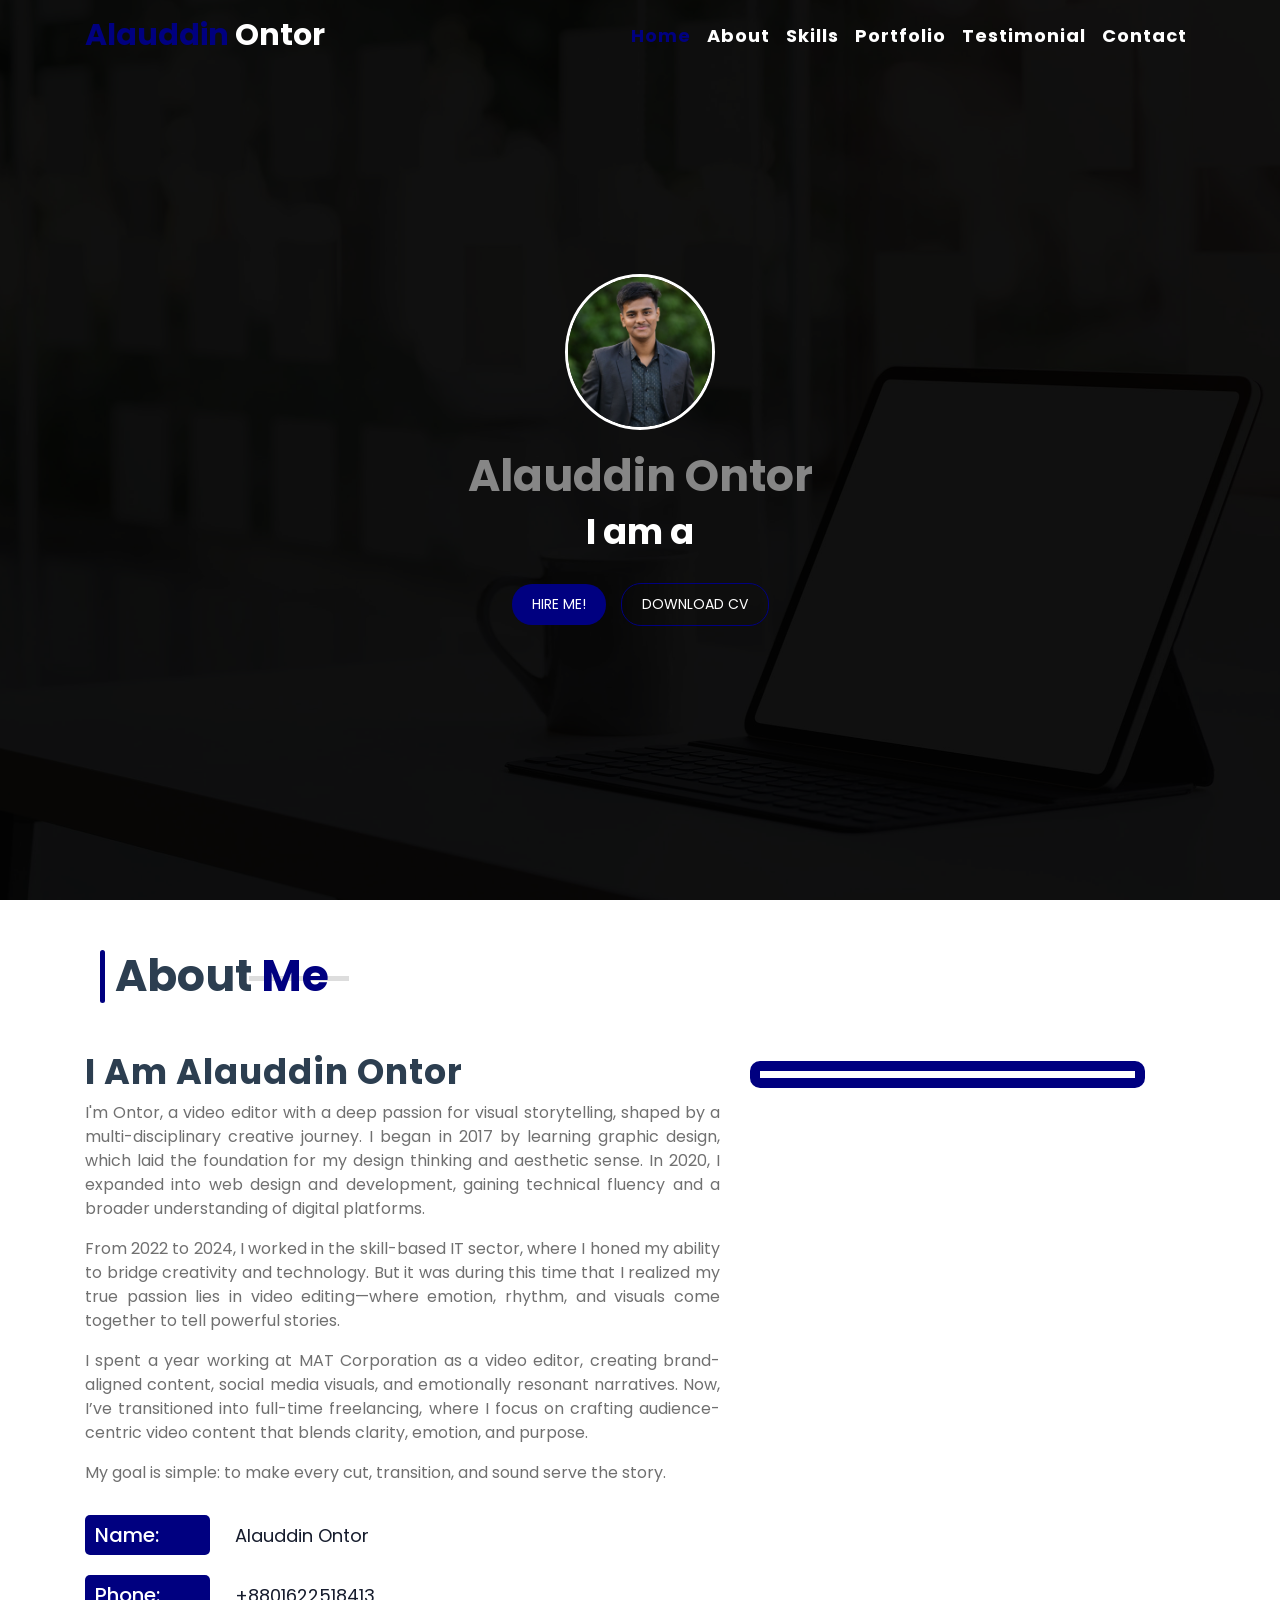
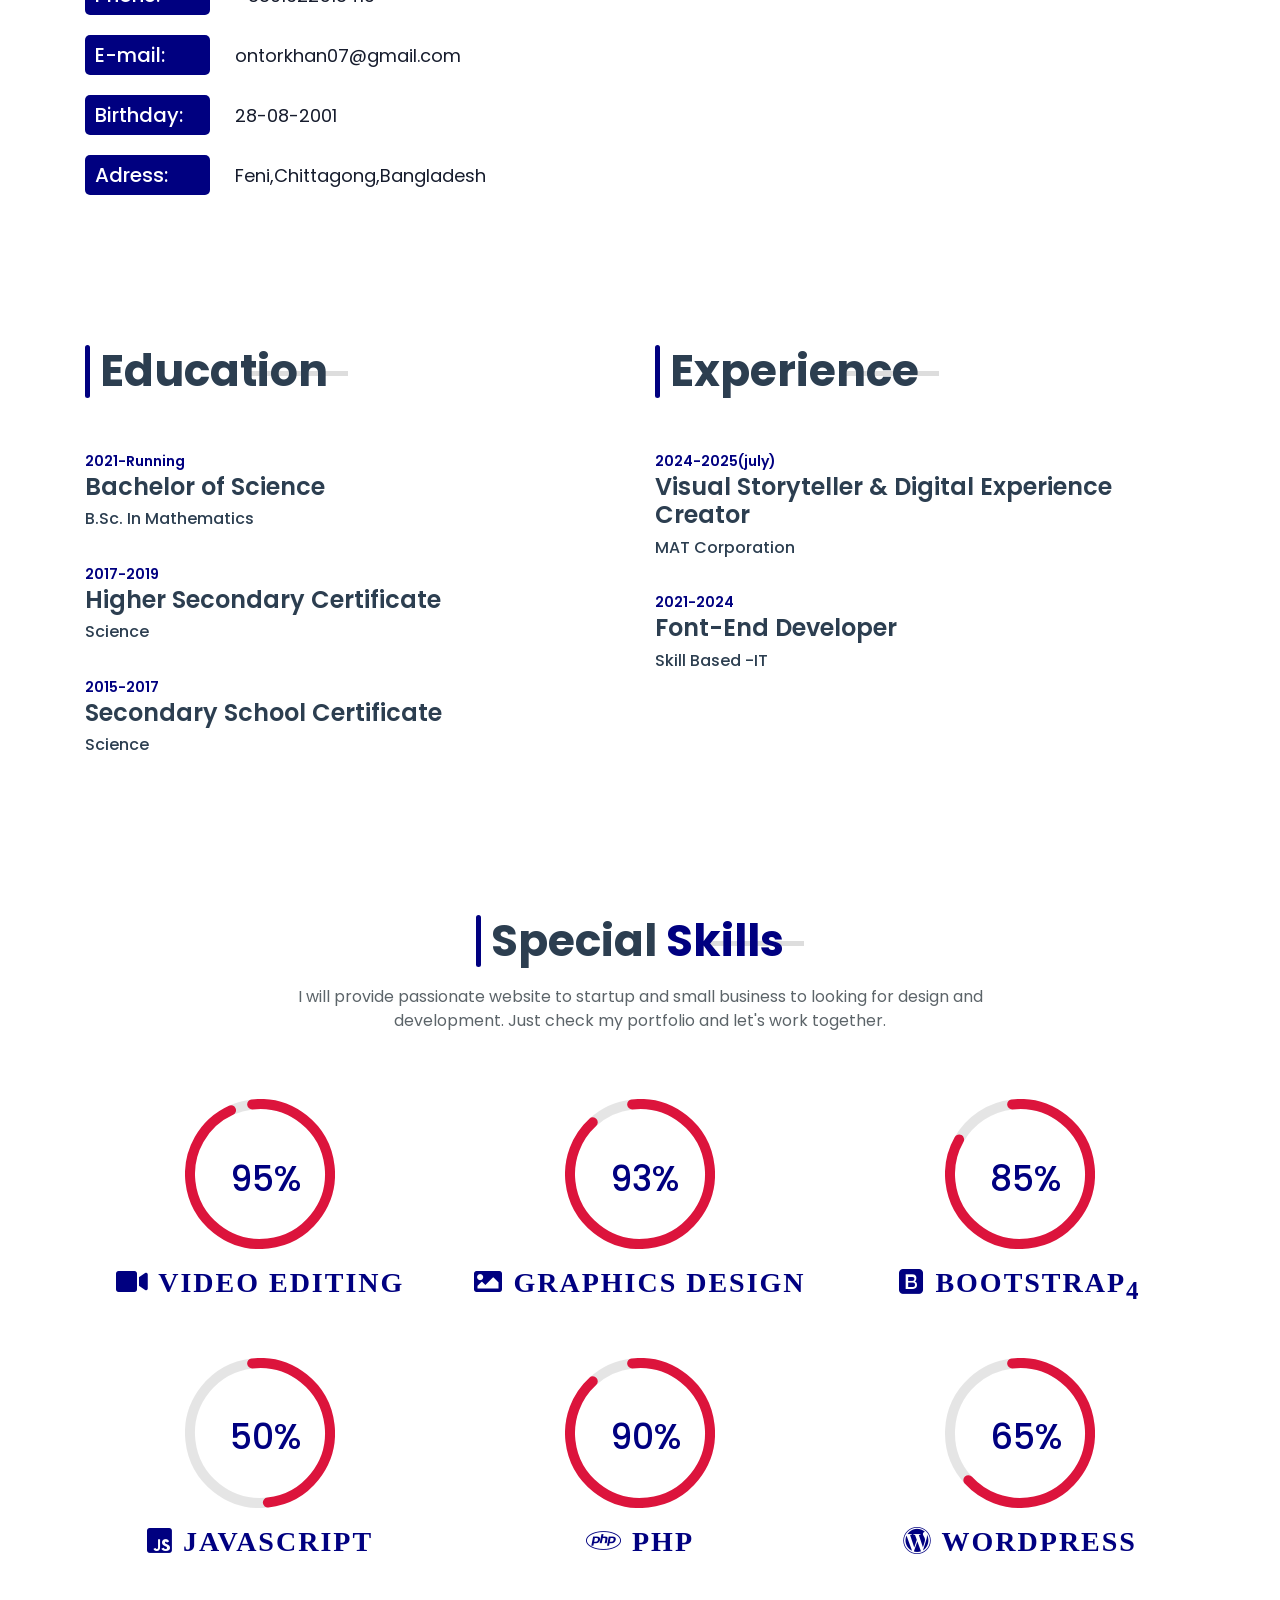
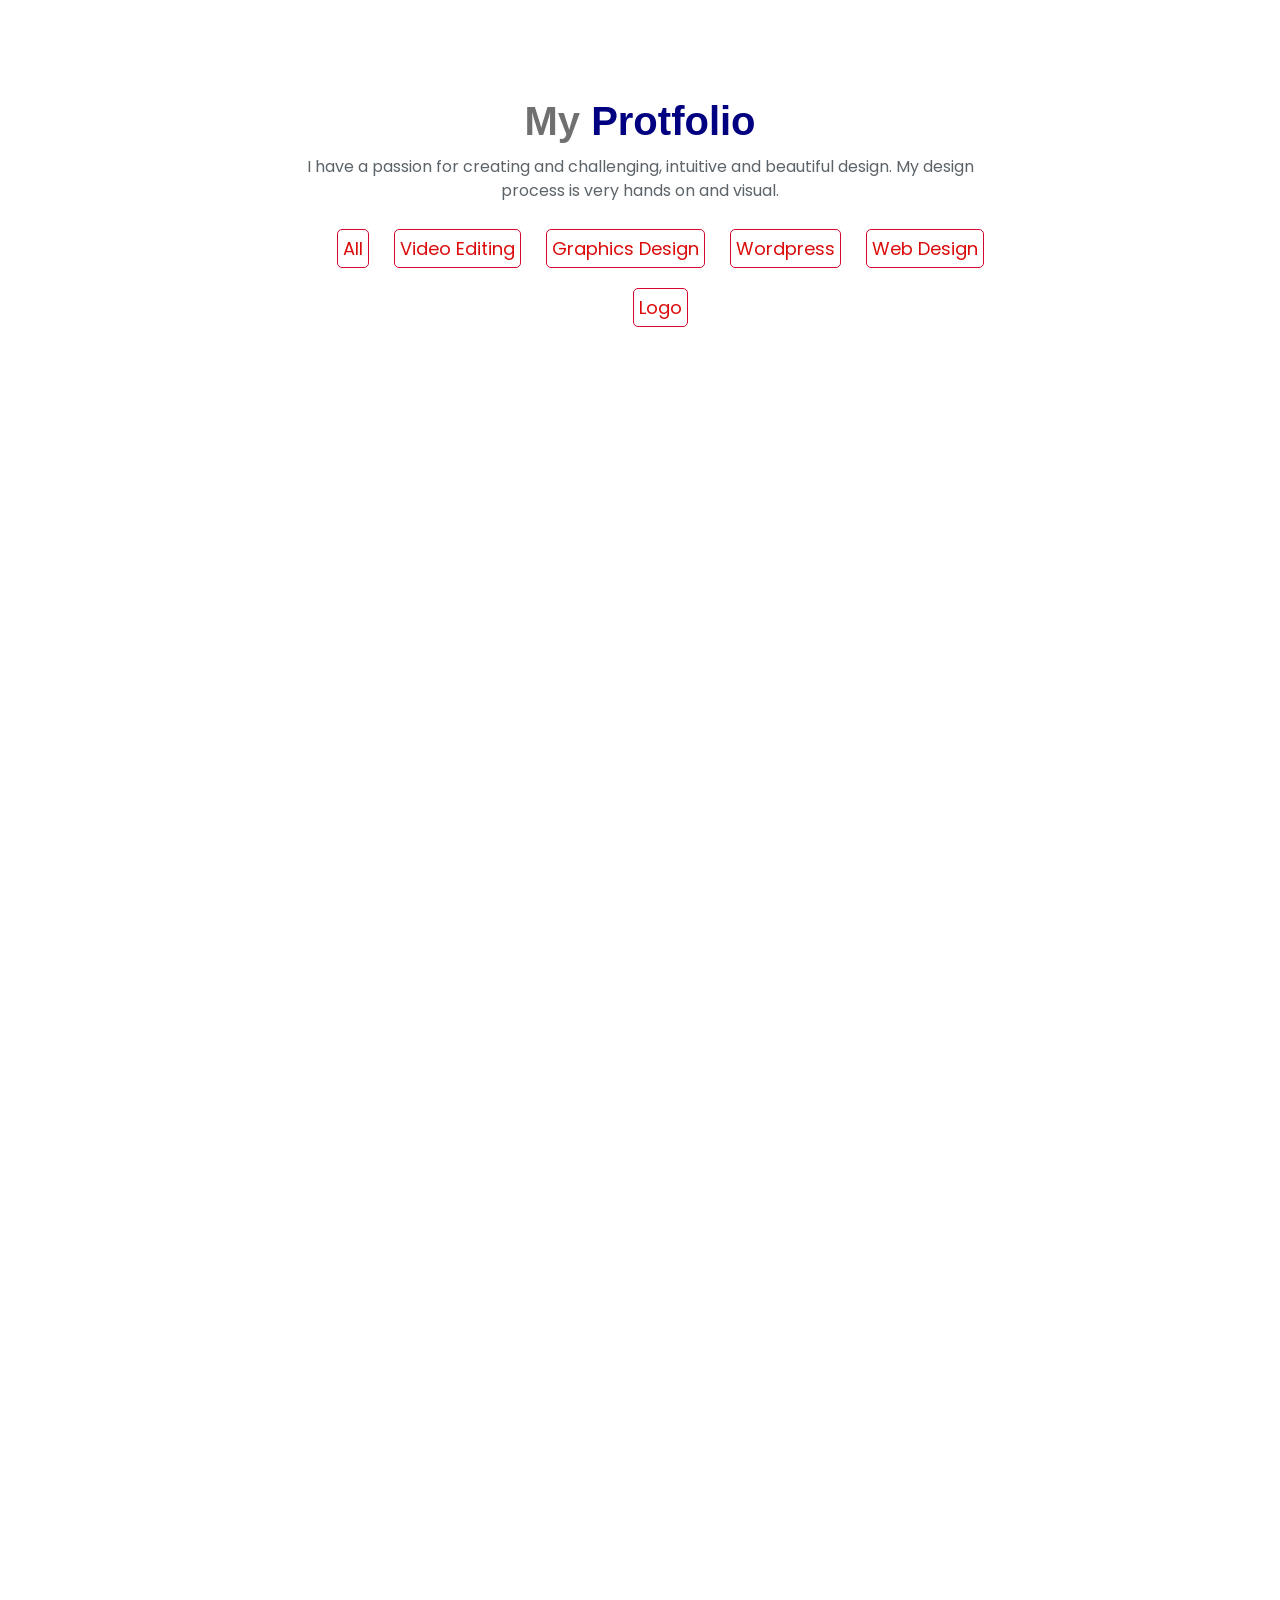
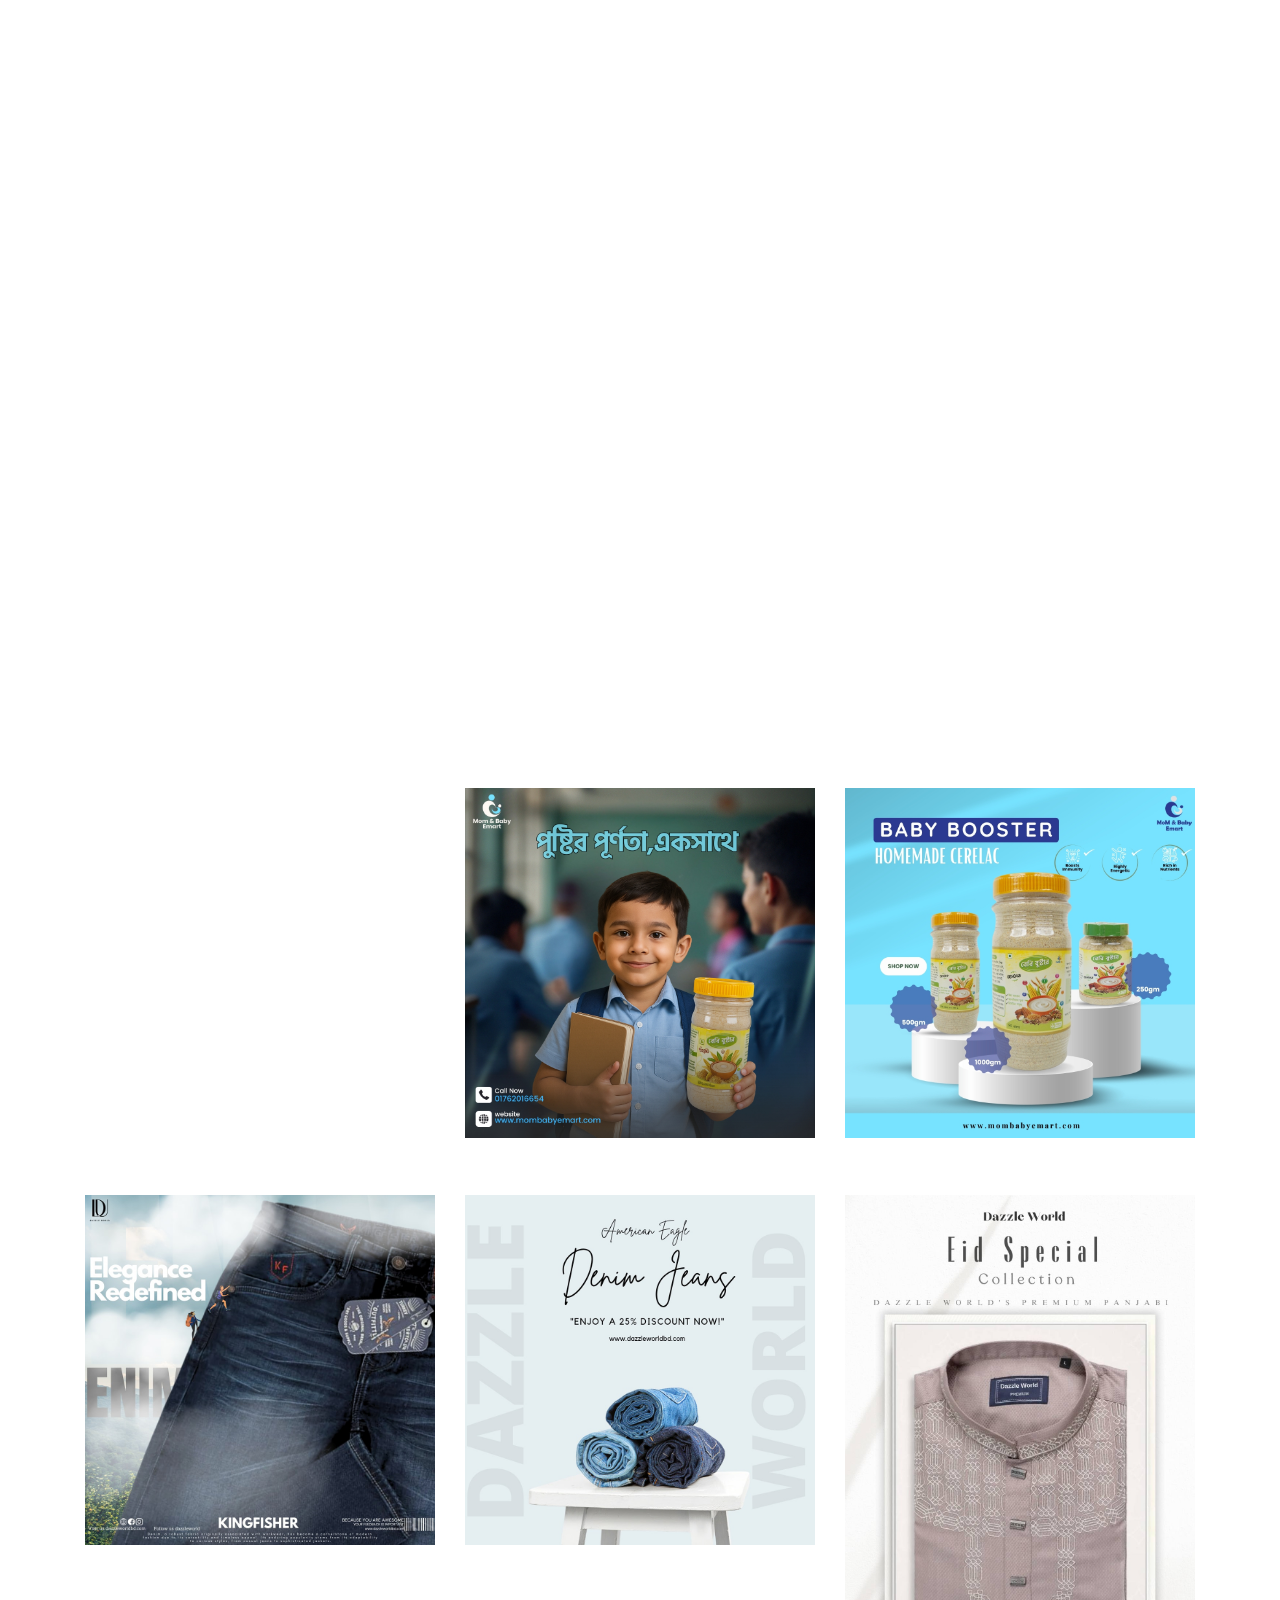
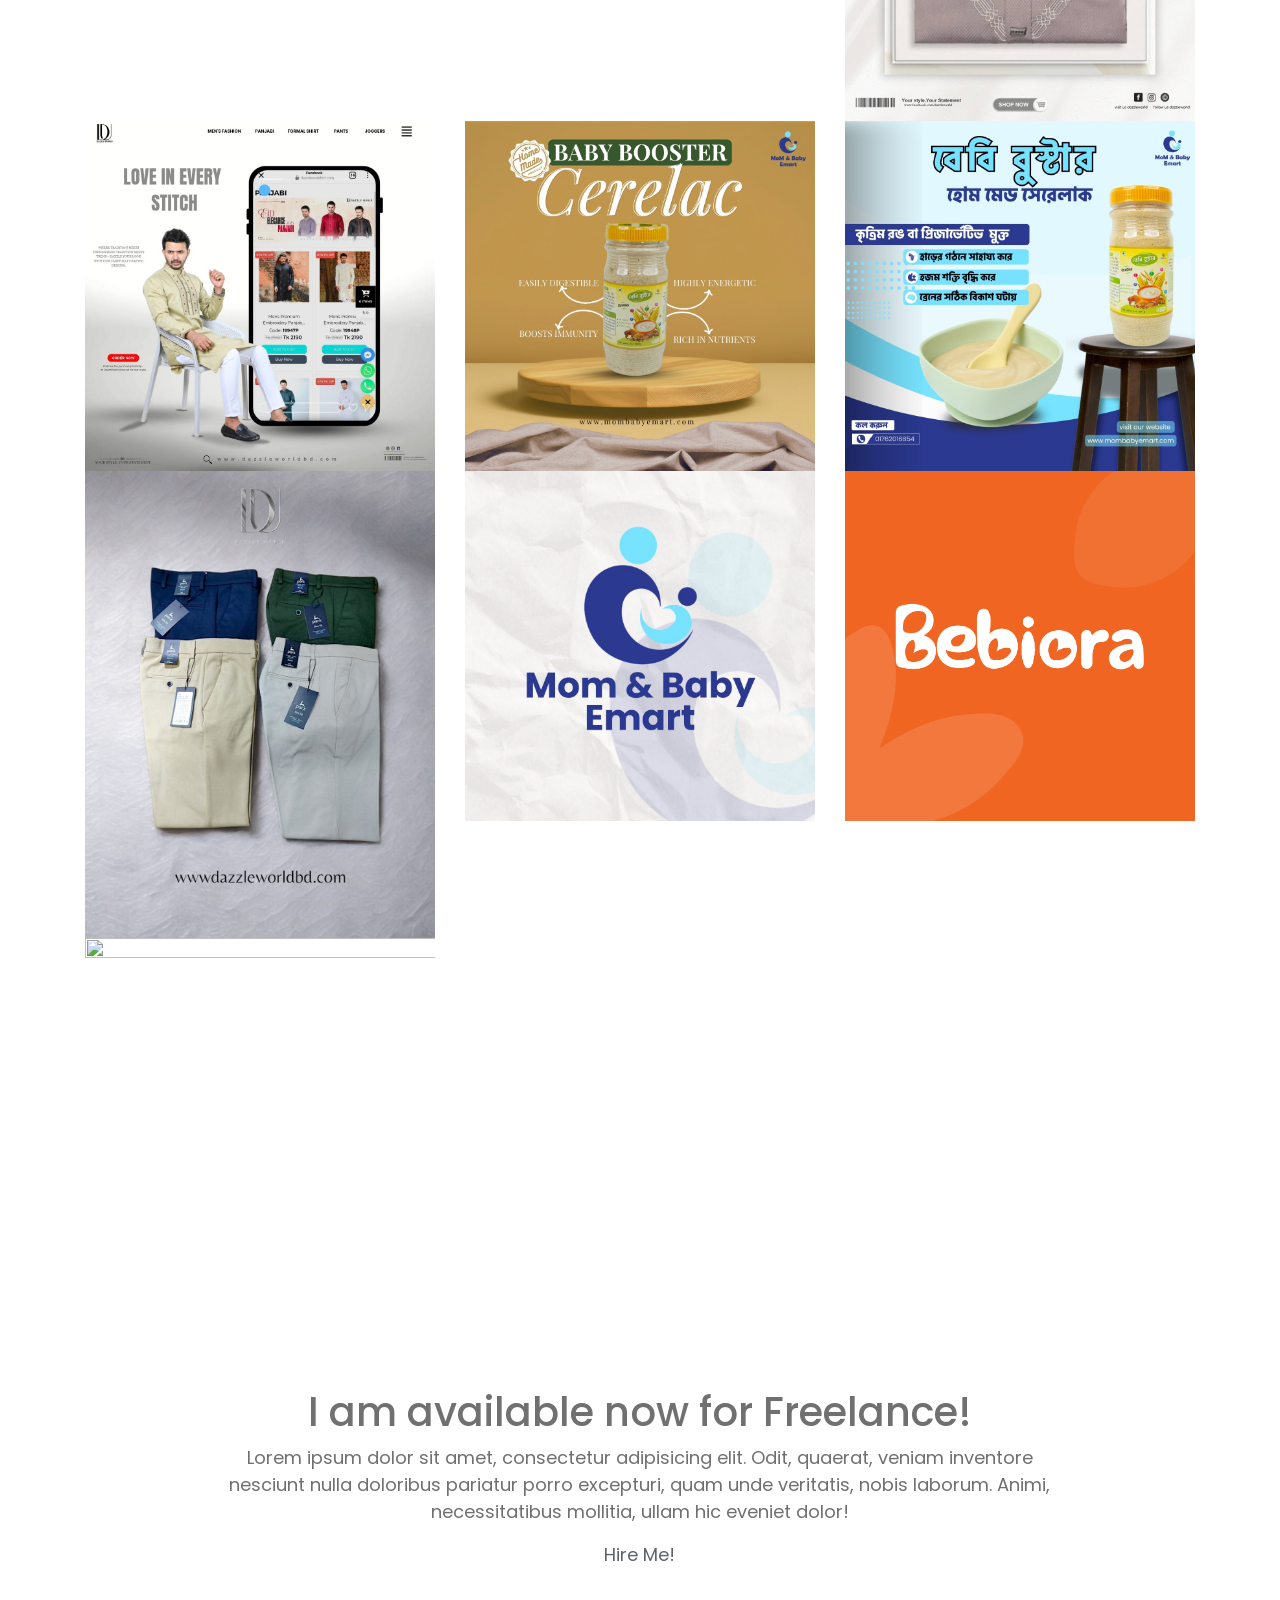
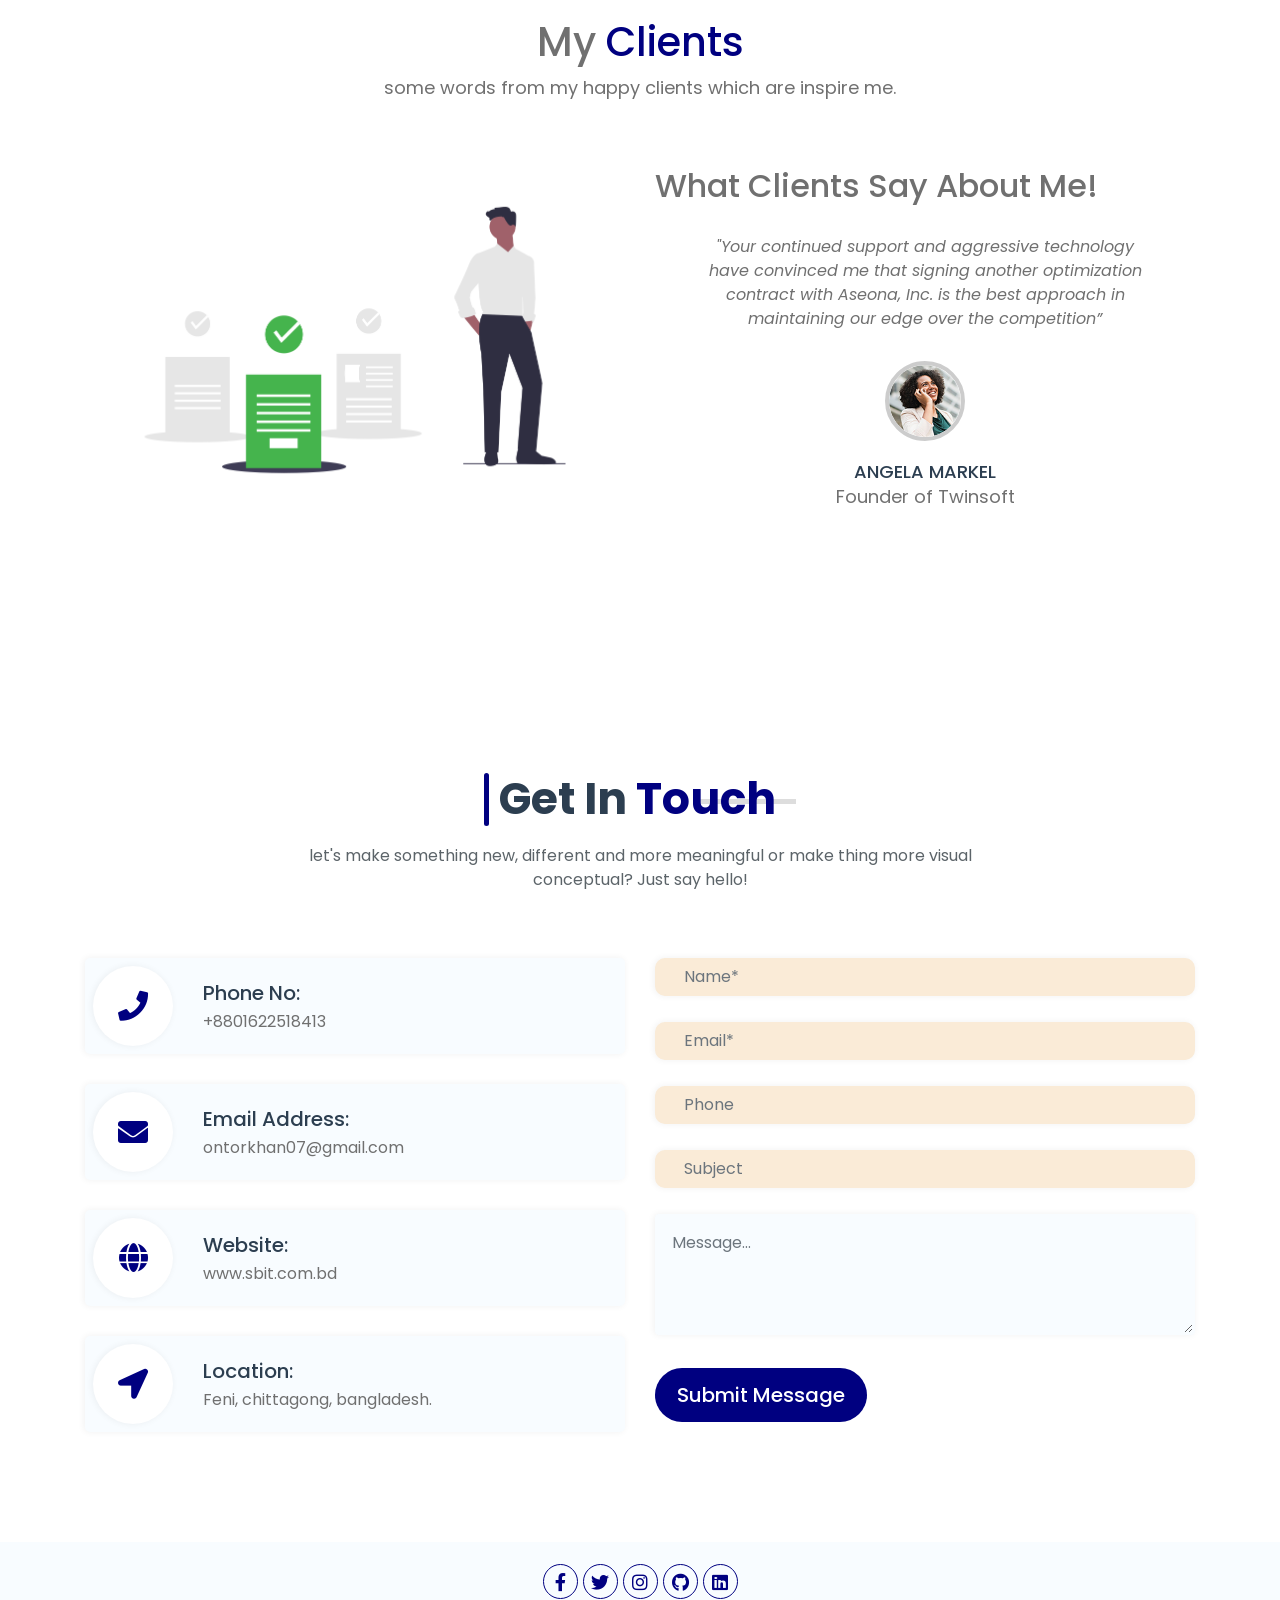
==== commit 409b435c: "Updated file with new changes" ====
--- a/index.html
+++ b/index.html
@@ -430,6 +430,11 @@
         <div class="row" id="all">
           <div class="col-lg-4 col-md-6 col-sm-12">
             <div class="box-image">
+              <iframe width="350" height="400" src="https://www.youtube.com/embed/2I35WAHY0X0?si=OLZAlXtt-q60ugWw" title="YouTube video player" frameborder="0" allow="accelerometer; autoplay; clipboard-write; encrypted-media; gyroscope; picture-in-picture; web-share" referrerpolicy="strict-origin-when-cross-origin" allowfullscreen id="blog1"></iframe>
+            </div>
+          </div>
+           <div class="col-lg-4 col-md-6 col-sm-12">
+            <div class="box-image">
               <iframe width="350" height="400" src="https://www.youtube.com/embed/0PKAwqgP2ik?si=SabIBzoyYmpMz8US" title="YouTube video player" frameborder="0" allow="accelerometer; autoplay; clipboard-write; encrypted-media; gyroscope; picture-in-picture; web-share" referrerpolicy="strict-origin-when-cross-origin" allowfullscreen id="blog1"></iframe>
             </div>
           </div>
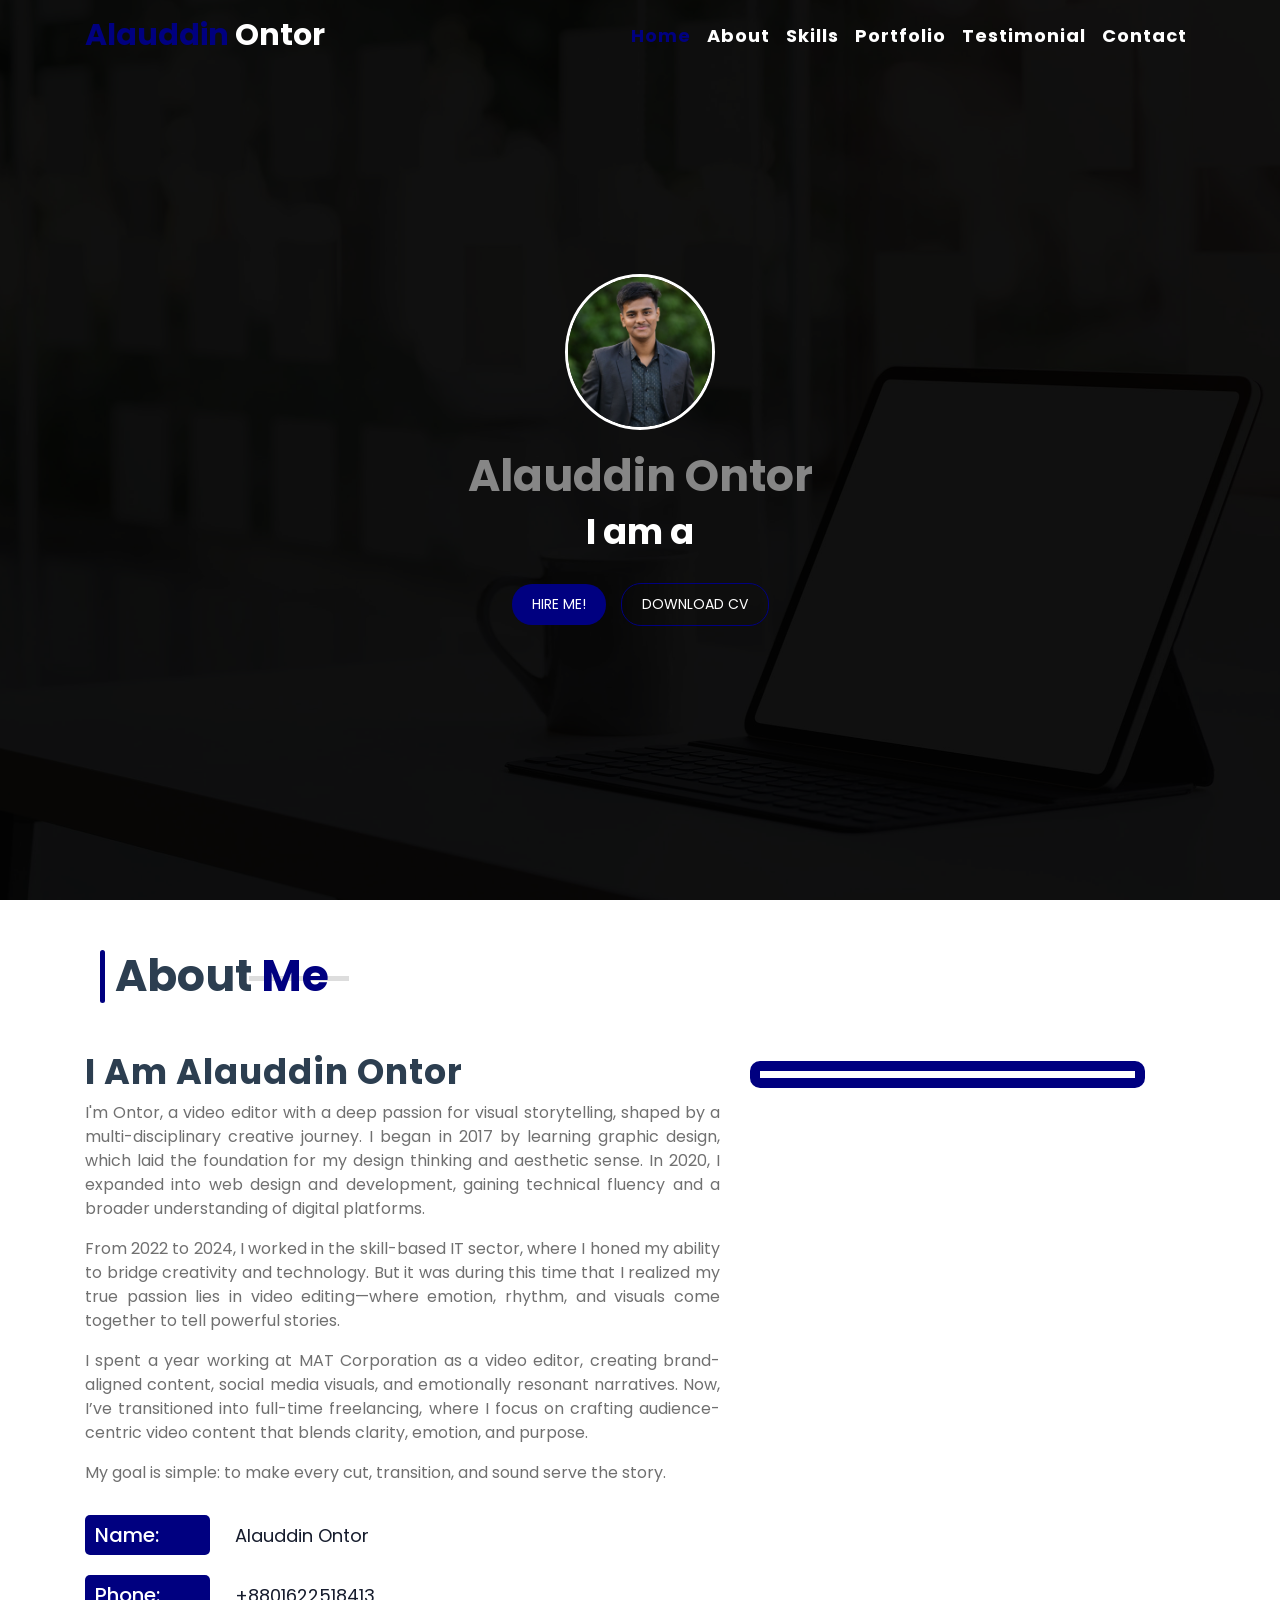
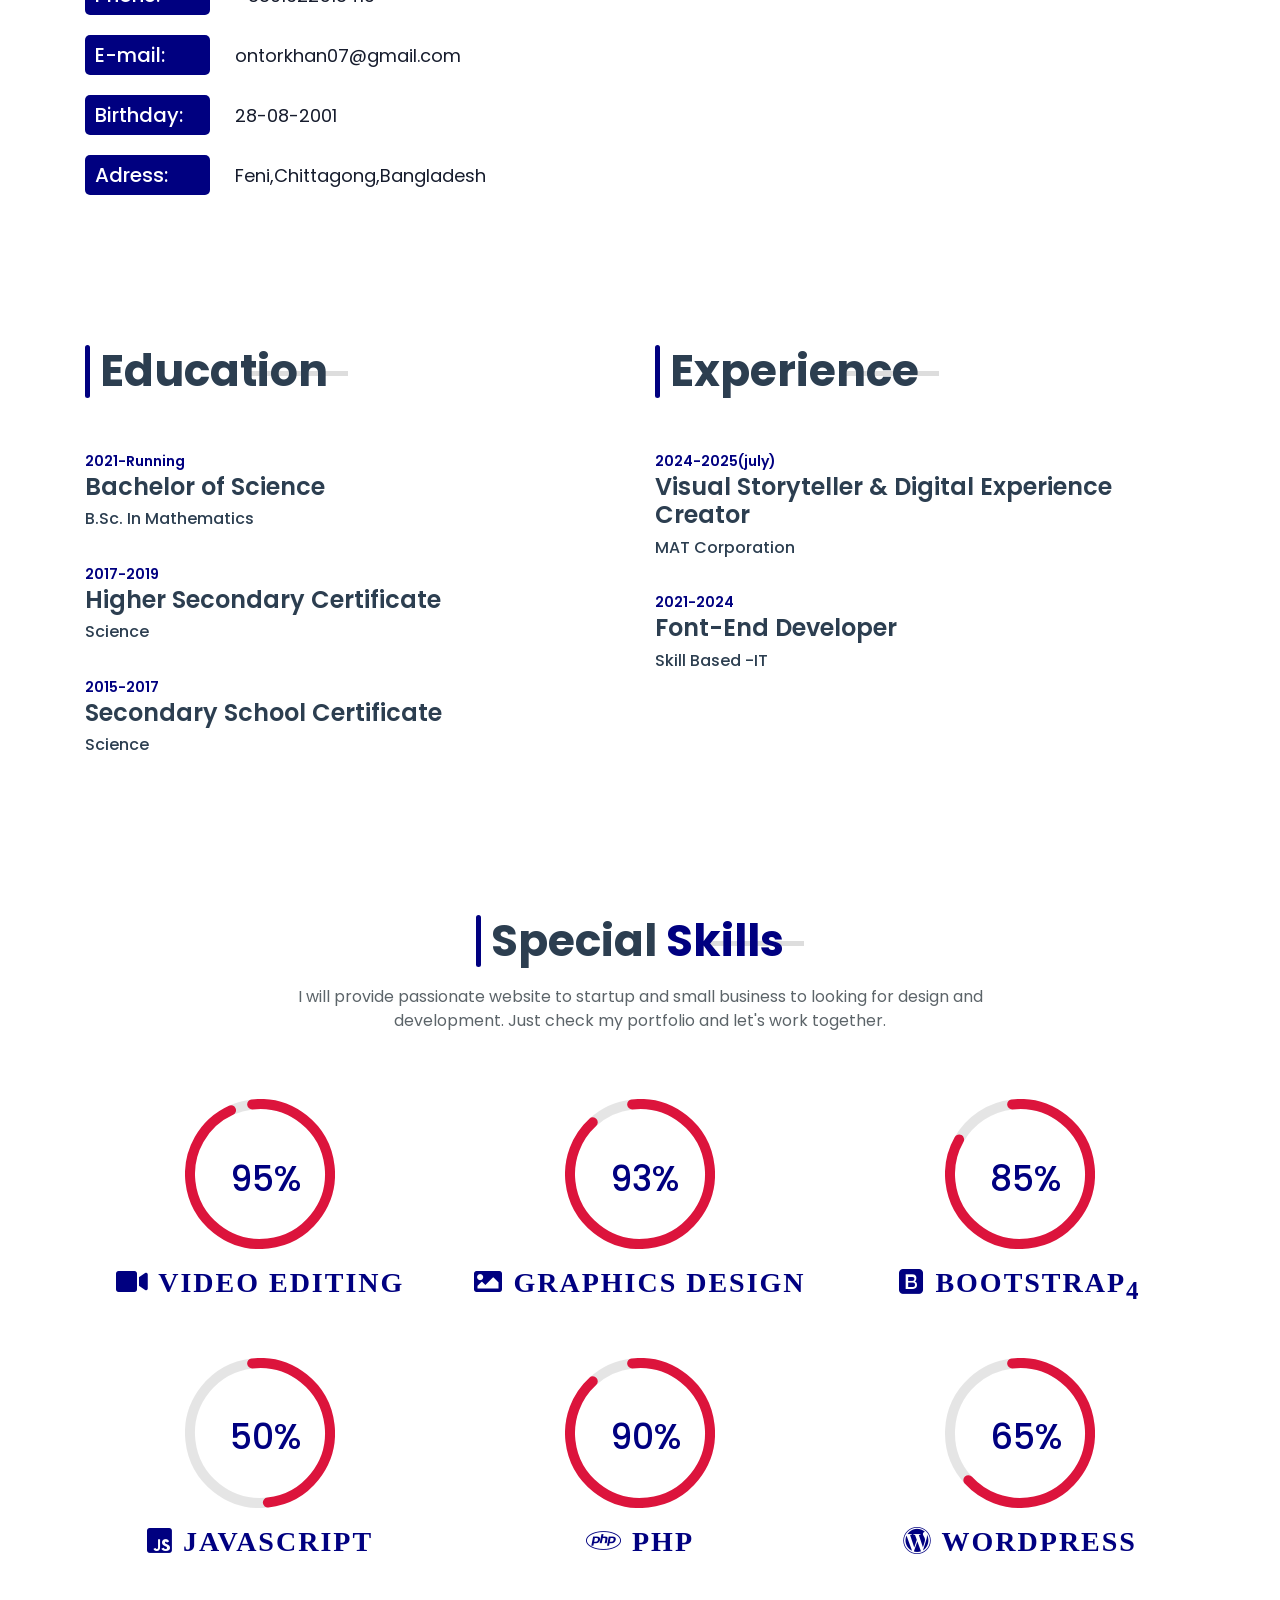
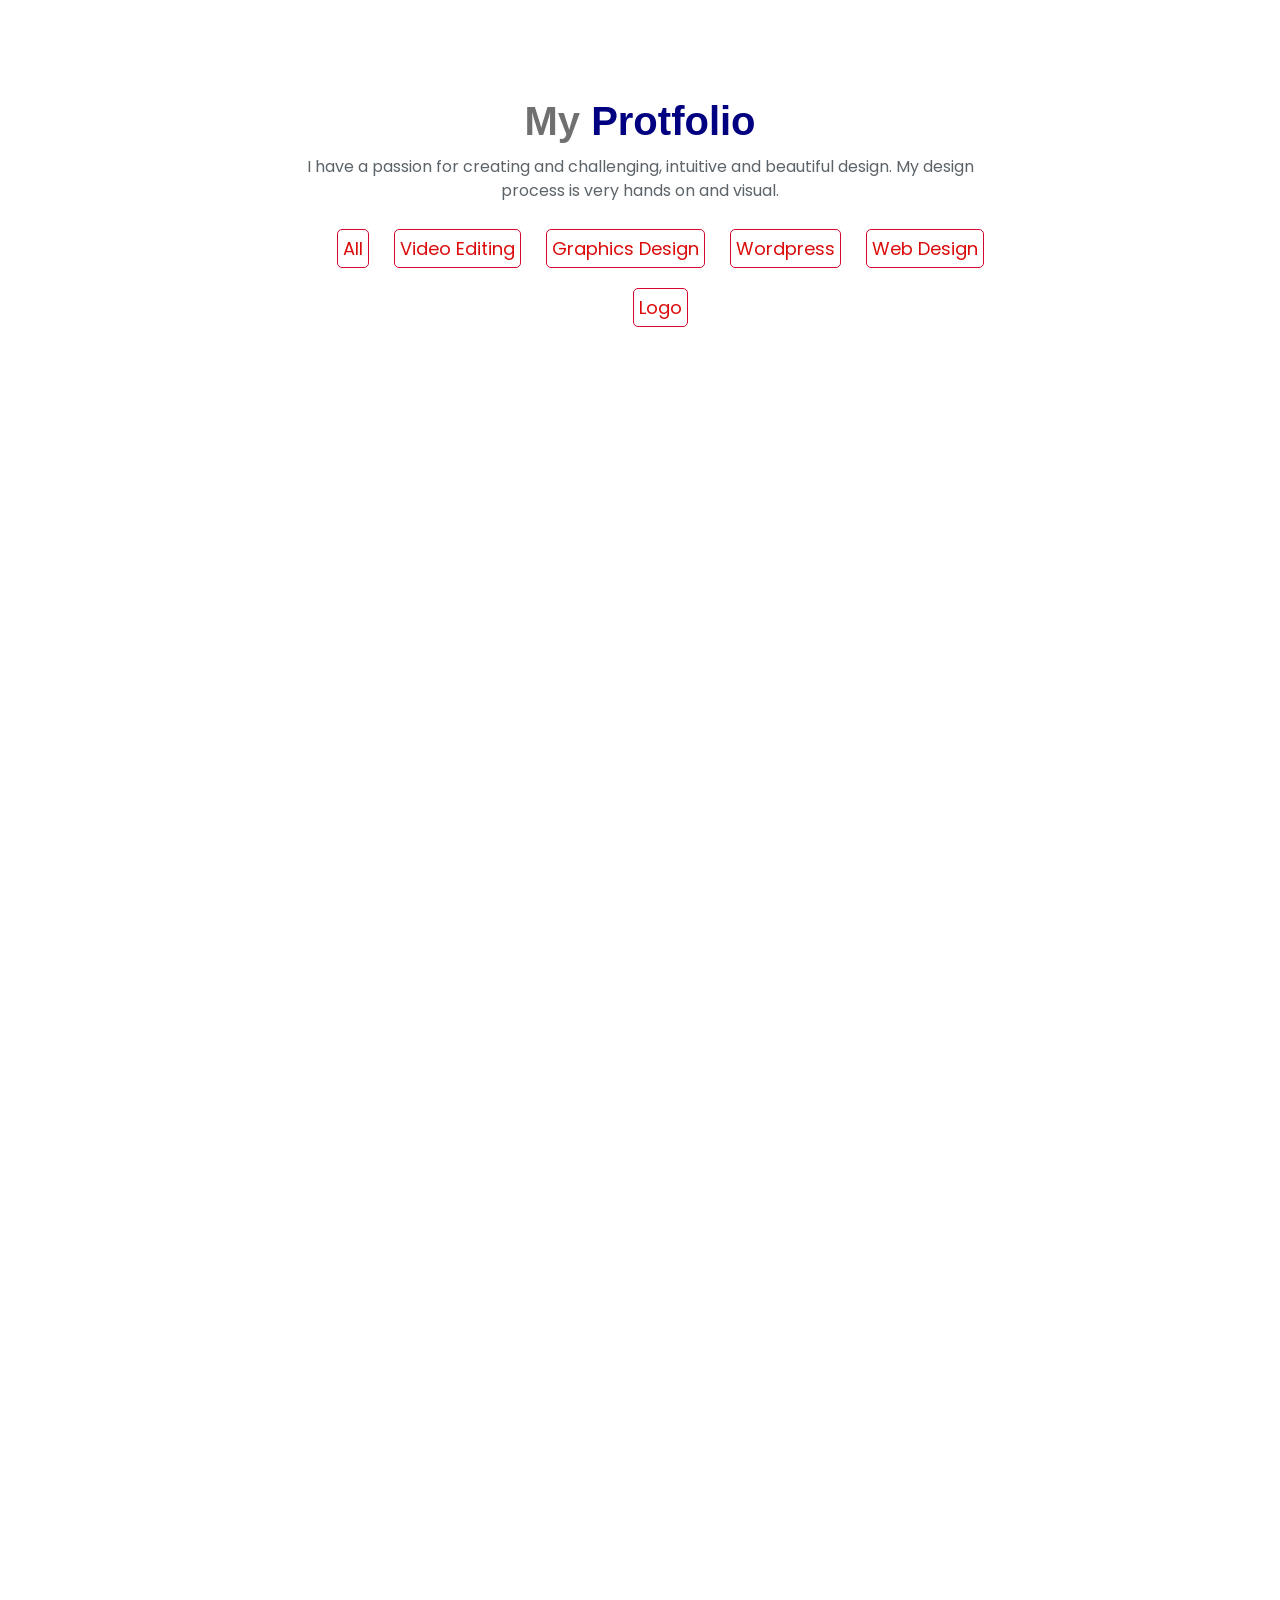
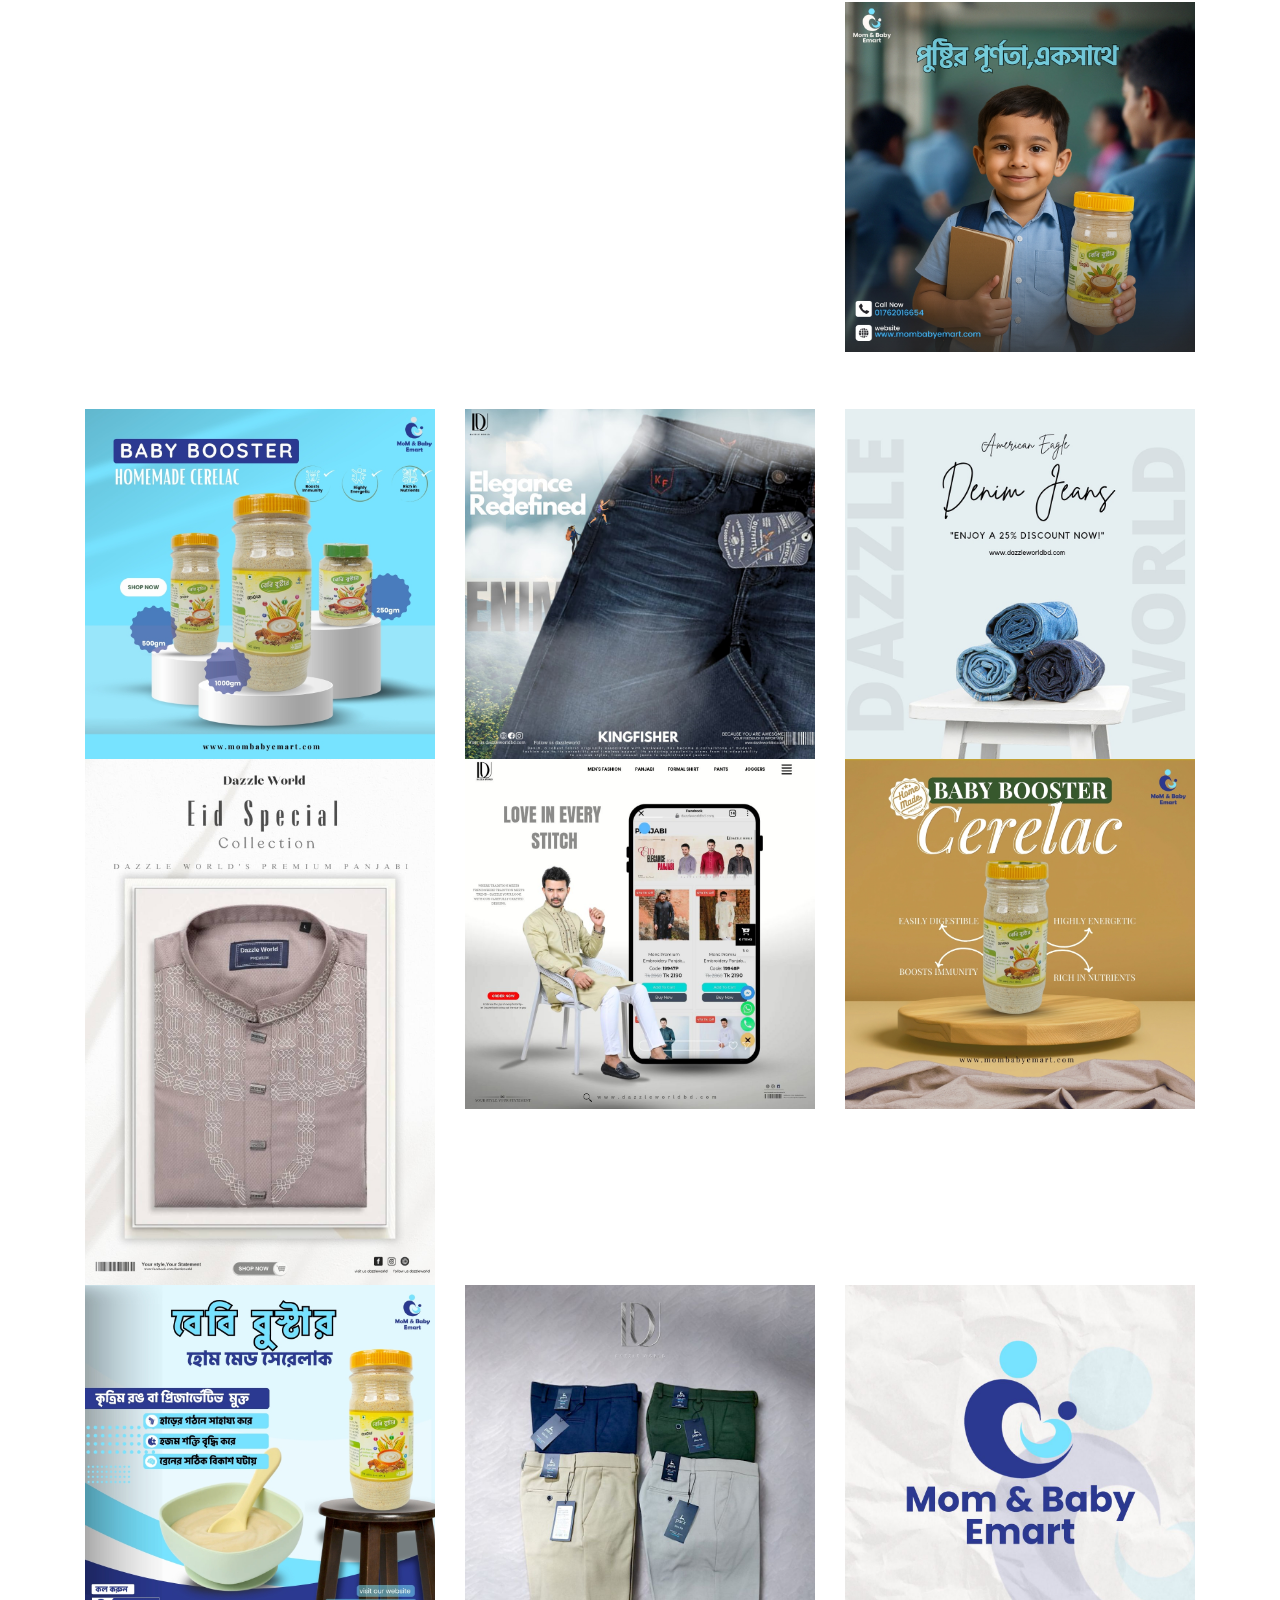
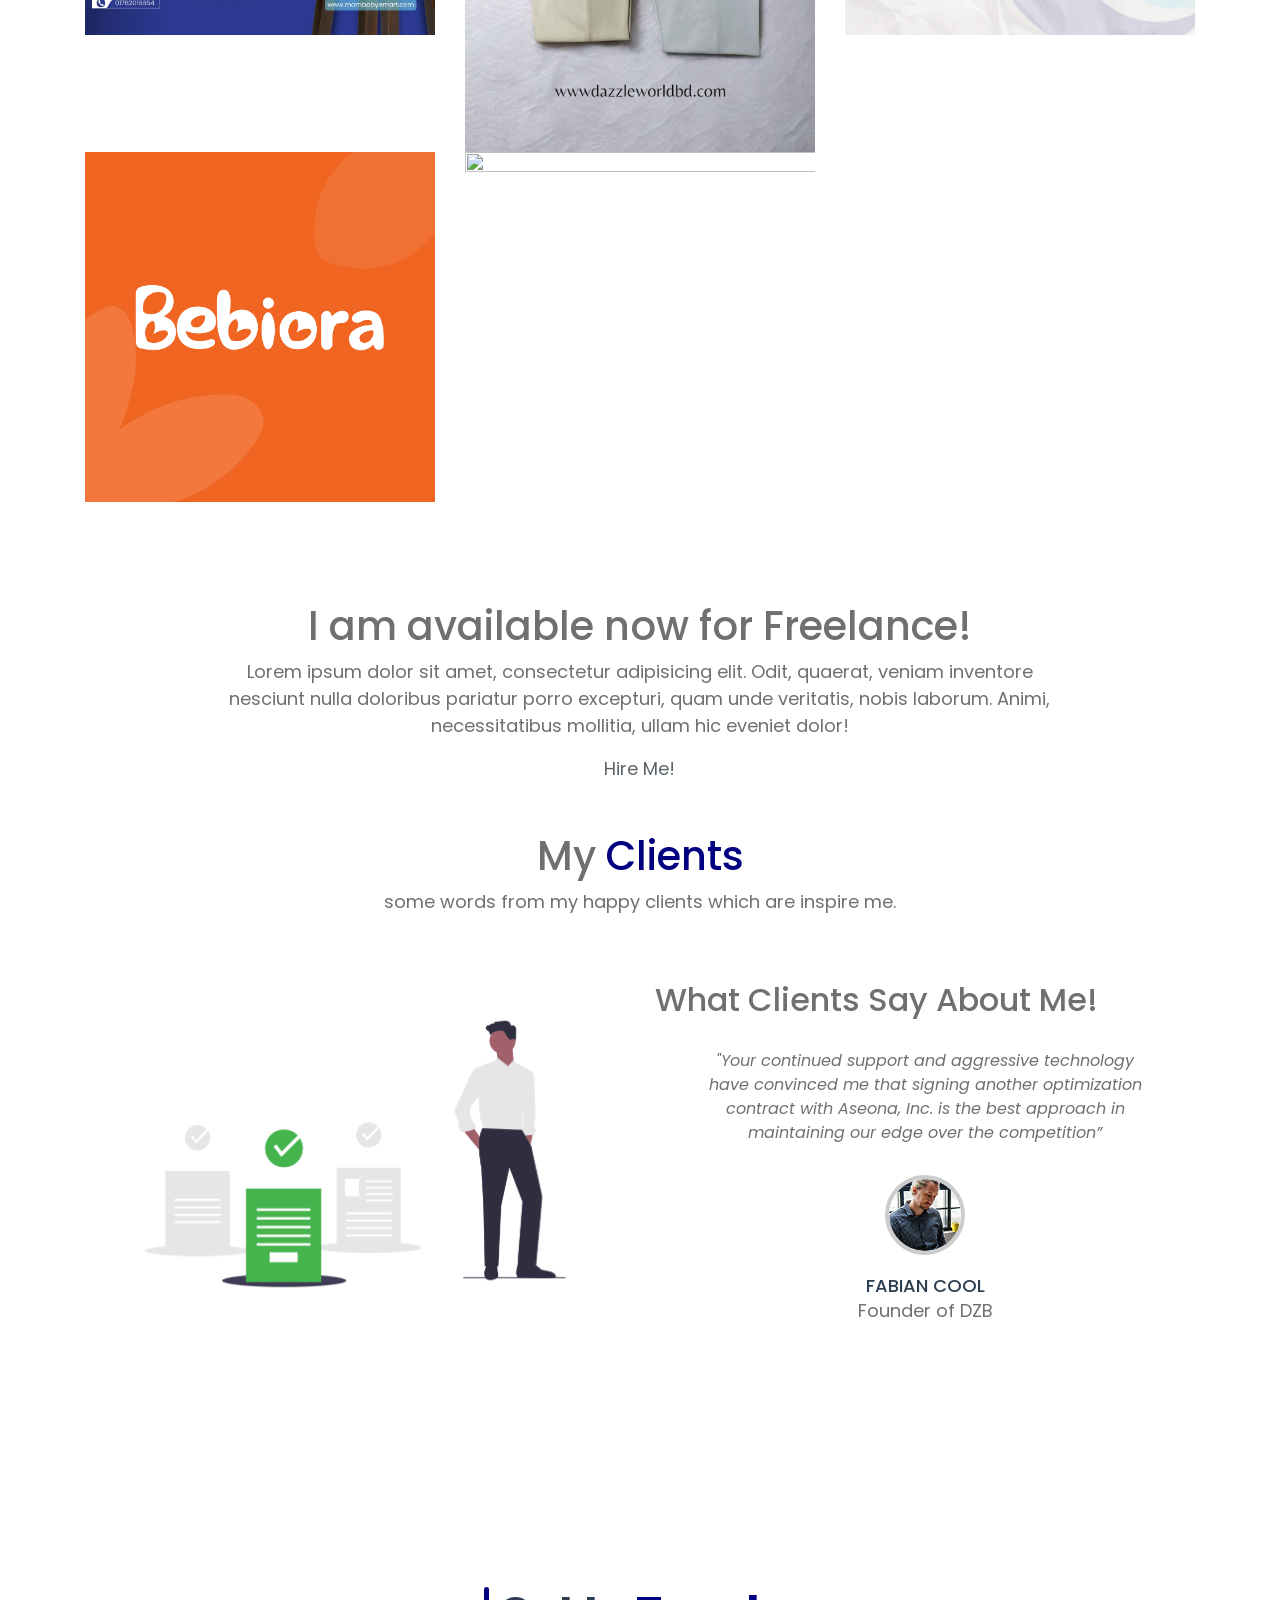
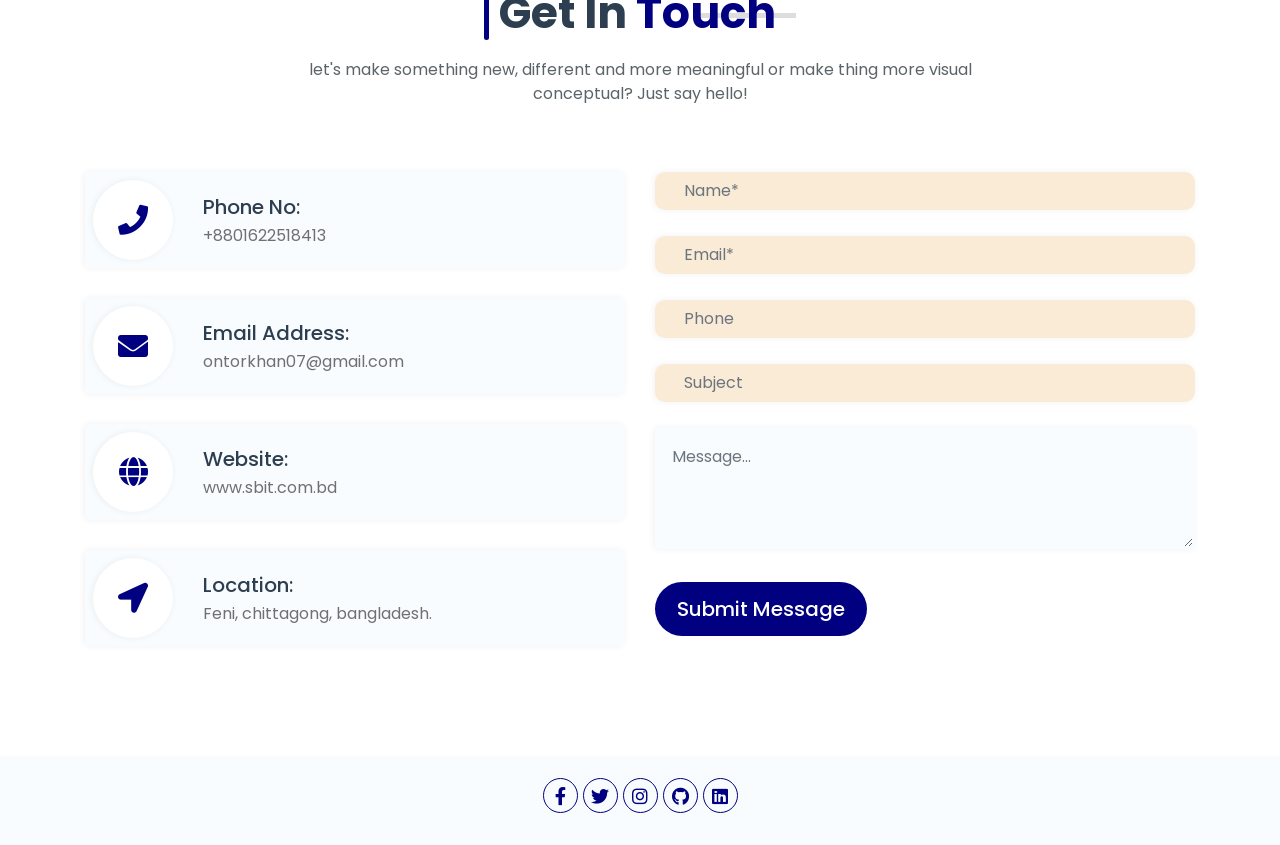
==== commit afc8c8e1: "geek studio" ====
--- a/index.html
+++ b/index.html
@@ -440,6 +440,41 @@
           </div>
           <div class="col-lg-4 col-md-6 col-sm-12">
             <div class="box-image">
+              <iframe width="350" height="400" src="https://www.youtube.com/embed/CAxvas705Pg?si=_5lFmRvXbPNsTB1H" title="YouTube video player" frameborder="0" allow="accelerometer; autoplay; clipboard-write; encrypted-media; gyroscope; picture-in-picture; web-share" referrerpolicy="strict-origin-when-cross-origin" allowfullscreen id="blog1"></iframe>
+            </div>
+          </div>
+          <div class="col-lg-4 col-md-6 col-sm-12">
+            <div class="box-image">
+              <iframe width="350" height="400" src="https://www.youtube.com/embed/jlMh2kOWp2c?si=BThWUowjrQauXCVh" title="YouTube video player" frameborder="0" allow="accelerometer; autoplay; clipboard-write; encrypted-media; gyroscope; picture-in-picture; web-share" referrerpolicy="strict-origin-when-cross-origin" allowfullscreen id="blog1"></iframe>
+            </div>
+          </div>
+          <div class="col-lg-4 col-md-6 col-sm-12">
+            <div class="box-image">
+              <iframe width="350" height="400" src="https://www.youtube.com/embed/jlMh2kOWp2c?si=BThWUowjrQauXCVh" title="YouTube video player" frameborder="0" allow="accelerometer; autoplay; clipboard-write; encrypted-media; gyroscope; picture-in-picture; web-share" referrerpolicy="strict-origin-when-cross-origin" allowfullscreen id="blog1"></iframe>
+            </div>
+          </div>
+          <div class="col-lg-4 col-md-6 col-sm-12">
+            <div class="box-image">
+              <iframe width="350" height="400" src="https://www.youtube.com/embed/3O0vqtV55XM?si=lQaHJP6JSGvSyTHp" title="YouTube video player" frameborder="0" allow="accelerometer; autoplay; clipboard-write; encrypted-media; gyroscope; picture-in-picture; web-share" referrerpolicy="strict-origin-when-cross-origin" allowfullscreen id="blog1"></iframe>
+            </div>
+          </div>
+          <div class="col-lg-4 col-md-6 col-sm-12">
+            <div class="box-image">
+              <iframe width="350" height="400" src="https://www.youtube.com/embed/ezHs0ywldiw?si=Rzk0NDqn2iT4Ujqa" title="YouTube video player" frameborder="0" allow="accelerometer; autoplay; clipboard-write; encrypted-media; gyroscope; picture-in-picture; web-share" referrerpolicy="strict-origin-when-cross-origin" allowfullscreen id="blog1"></iframe>
+            </div>
+          </div>
+          <div class="col-lg-4 col-md-6 col-sm-12">
+            <div class="box-image">
+              <iframe width="350" height="400" src="https://www.youtube.com/embed/-uhhc4t7C8E?si=hW-3XkuxD1HfixPx" title="YouTube video player" frameborder="0" allow="accelerometer; autoplay; clipboard-write; encrypted-media; gyroscope; picture-in-picture; web-share" referrerpolicy="strict-origin-when-cross-origin" allowfullscreen id="blog1"></iframe>
+            </div>
+          </div>
+          <div class="col-lg-4 col-md-6 col-sm-12">
+            <div class="box-image">
+              <iframe width="350" height="400" src="https://www.youtube.com/embed/sATaj7S0UDU?si=tIRGswASm7APAIwg" title="YouTube video player" frameborder="0" allow="accelerometer; autoplay; clipboard-write; encrypted-media; gyroscope; picture-in-picture; web-share" referrerpolicy="strict-origin-when-cross-origin" allowfullscreen id="blog1"></iframe>
+            </div>
+          </div>
+          <div class="col-lg-4 col-md-6 col-sm-12">
+            <div class="box-image">
               <iframe width="350" height="400" src="https://www.youtube.com/embed/r9CCS5kdW7M?si=c3X0fy92EB_1nyFf" title="YouTube video player" frameborder="0" allow="accelerometer; autoplay; clipboard-write; encrypted-media; gyroscope; picture-in-picture; web-share" referrerpolicy="strict-origin-when-cross-origin" allowfullscreen id="blog1"></iframe>
             </div>
           </div>
